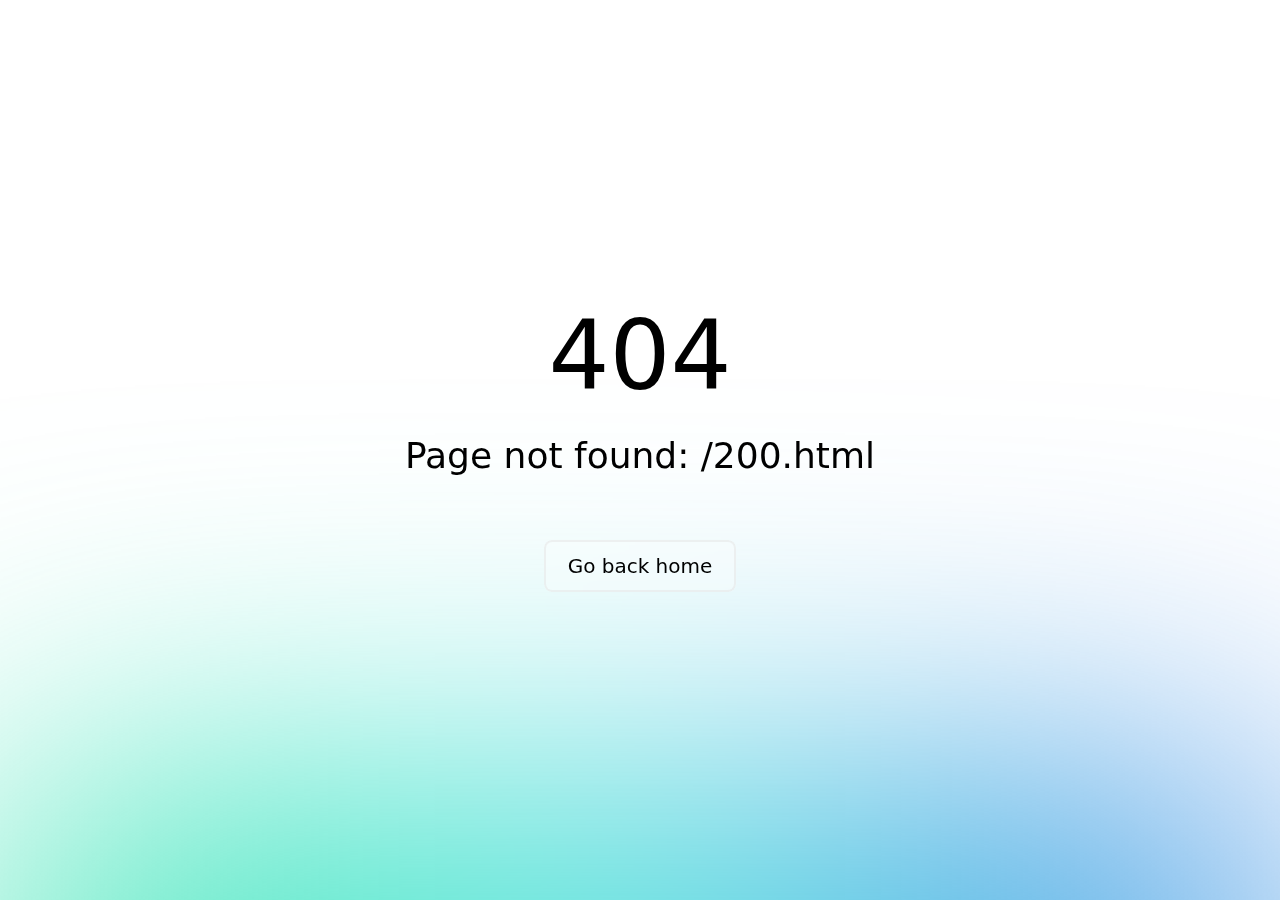
==== 200.html @ 19336e61 "initial push of new profile page" ====
<!DOCTYPE html><html><head><meta charset="utf-8">
<meta name="viewport" content="width=device-width, initial-scale=1">
<style>/*! tailwindcss v3.4.3 | MIT License | https://tailwindcss.com*/*,:after,:before{border:0 solid #e5e7eb;box-sizing:border-box}:after,:before{--tw-content:""}:host,html{line-height:1.5;-webkit-text-size-adjust:100%;font-family:ui-sans-serif,system-ui,sans-serif,Apple Color Emoji,Segoe UI Emoji,Segoe UI Symbol,Noto Color Emoji;font-feature-settings:normal;font-variation-settings:normal;tab-size:4;-webkit-tap-highlight-color:transparent}body{line-height:inherit;margin:0}hr{border-top-width:1px;color:inherit;height:0}abbr:where([title]){-webkit-text-decoration:underline dotted;text-decoration:underline dotted}h1,h2,h3,h4,h5,h6{font-size:inherit;font-weight:inherit}a{color:inherit;text-decoration:inherit}b,strong{font-weight:bolder}code,kbd,pre,samp{font-family:ui-monospace,SFMono-Regular,Menlo,Monaco,Consolas,Liberation Mono,Courier New,monospace;font-feature-settings:normal;font-size:1em;font-variation-settings:normal}small{font-size:80%}sub,sup{font-size:75%;line-height:0;position:relative;vertical-align:initial}sub{bottom:-.25em}sup{top:-.5em}table{border-collapse:collapse;border-color:inherit;text-indent:0}button,input,optgroup,select,textarea{color:inherit;font-family:inherit;font-feature-settings:inherit;font-size:100%;font-variation-settings:inherit;font-weight:inherit;letter-spacing:inherit;line-height:inherit;margin:0;padding:0}button,select{text-transform:none}button,input:where([type=button]),input:where([type=reset]),input:where([type=submit]){-webkit-appearance:button;background-color:initial;background-image:none}:-moz-focusring{outline:auto}:-moz-ui-invalid{box-shadow:none}progress{vertical-align:initial}::-webkit-inner-spin-button,::-webkit-outer-spin-button{height:auto}[type=search]{-webkit-appearance:textfield;outline-offset:-2px}::-webkit-search-decoration{-webkit-appearance:none}::-webkit-file-upload-button{-webkit-appearance:button;font:inherit}summary{display:list-item}blockquote,dd,dl,figure,h1,h2,h3,h4,h5,h6,hr,p,pre{margin:0}fieldset{margin:0}fieldset,legend{padding:0}menu,ol,ul{list-style:none;margin:0;padding:0}dialog{padding:0}textarea{resize:vertical}input::placeholder,textarea::placeholder{color:#9ca3af;opacity:1}[role=button],button{cursor:pointer}:disabled{cursor:default}audio,canvas,embed,iframe,img,object,svg,video{display:block;vertical-align:middle}img,video{height:auto;max-width:100%}[hidden]{display:none}:root,[data-theme]{background-color:var(--fallback-b1,oklch(var(--b1)/1));color:var(--fallback-bc,oklch(var(--bc)/1))}@supports not (color:oklch(0% 0 0)){:root{color-scheme:light;--fallback-p:#491eff;--fallback-pc:#d4dbff;--fallback-s:#ff41c7;--fallback-sc:#fff9fc;--fallback-a:#00cfbd;--fallback-ac:#00100d;--fallback-n:#2b3440;--fallback-nc:#d7dde4;--fallback-b1:#fff;--fallback-b2:#e5e6e6;--fallback-b3:#e5e6e6;--fallback-bc:#1f2937;--fallback-in:#00b3f0;--fallback-inc:#000;--fallback-su:#00ca92;--fallback-suc:#000;--fallback-wa:#ffc22d;--fallback-wac:#000;--fallback-er:#ff6f70;--fallback-erc:#000}@media (prefers-color-scheme:dark){:root{color-scheme:dark;--fallback-p:#7582ff;--fallback-pc:#050617;--fallback-s:#ff71cf;--fallback-sc:#190211;--fallback-a:#00c7b5;--fallback-ac:#000e0c;--fallback-n:#2a323c;--fallback-nc:#a6adbb;--fallback-b1:#1d232a;--fallback-b2:#191e24;--fallback-b3:#15191e;--fallback-bc:#a6adbb;--fallback-in:#00b3f0;--fallback-inc:#000;--fallback-su:#00ca92;--fallback-suc:#000;--fallback-wa:#ffc22d;--fallback-wac:#000;--fallback-er:#ff6f70;--fallback-erc:#000}}}html{-webkit-tap-highlight-color:transparent}:root{color-scheme:light;--in:72.06% 0.191 231.6;--su:64.8% 0.150 160;--wa:84.71% 0.199 83.87;--er:71.76% 0.221 22.18;--pc:89.824% 0.06192 275.75;--ac:15.352% 0.0368 183.61;--inc:0% 0 0;--suc:0% 0 0;--wac:0% 0 0;--erc:0% 0 0;--rounded-box:1rem;--rounded-btn:0.5rem;--rounded-badge:1.9rem;--animation-btn:0.25s;--animation-input:.2s;--btn-focus-scale:0.95;--border-btn:1px;--tab-border:1px;--tab-radius:0.5rem;--p:49.12% 0.3096 275.75;--s:69.71% 0.329 342.55;--sc:98.71% 0.0106 342.55;--a:76.76% 0.184 183.61;--n:32.1785% 0.02476 255.701624;--nc:89.4994% 0.011585 252.096176;--b1:100% 0 0;--b2:96.1151% 0 0;--b3:92.4169% 0.00108 197.137559;--bc:27.8078% 0.029596 256.847952}@media (prefers-color-scheme:dark){:root{color-scheme:dark;--in:72.06% 0.191 231.6;--su:64.8% 0.150 160;--wa:84.71% 0.199 83.87;--er:71.76% 0.221 22.18;--pc:13.138% 0.0392 275.75;--sc:14.96% 0.052 342.55;--ac:14.902% 0.0334 183.61;--inc:0% 0 0;--suc:0% 0 0;--wac:0% 0 0;--erc:0% 0 0;--rounded-box:1rem;--rounded-btn:0.5rem;--rounded-badge:1.9rem;--animation-btn:0.25s;--animation-input:.2s;--btn-focus-scale:0.95;--border-btn:1px;--tab-border:1px;--tab-radius:0.5rem;--p:65.69% 0.196 275.75;--s:74.8% 0.26 342.55;--a:74.51% 0.167 183.61;--n:31.3815% 0.021108 254.139175;--nc:74.6477% 0.0216 264.435964;--b1:25.3267% 0.015896 252.417568;--b2:23.2607% 0.013807 253.100675;--b3:21.1484% 0.01165 254.087939;--bc:74.6477% 0.0216 264.435964}}[data-theme=light]{color-scheme:light;--in:72.06% 0.191 231.6;--su:64.8% 0.150 160;--wa:84.71% 0.199 83.87;--er:71.76% 0.221 22.18;--pc:89.824% 0.06192 275.75;--ac:15.352% 0.0368 183.61;--inc:0% 0 0;--suc:0% 0 0;--wac:0% 0 0;--erc:0% 0 0;--rounded-box:1rem;--rounded-btn:0.5rem;--rounded-badge:1.9rem;--animation-btn:0.25s;--animation-input:.2s;--btn-focus-scale:0.95;--border-btn:1px;--tab-border:1px;--tab-radius:0.5rem;--p:49.12% 0.3096 275.75;--s:69.71% 0.329 342.55;--sc:98.71% 0.0106 342.55;--a:76.76% 0.184 183.61;--n:32.1785% 0.02476 255.701624;--nc:89.4994% 0.011585 252.096176;--b1:100% 0 0;--b2:96.1151% 0 0;--b3:92.4169% 0.00108 197.137559;--bc:27.8078% 0.029596 256.847952}[data-theme=dark]{color-scheme:dark;--in:72.06% 0.191 231.6;--su:64.8% 0.150 160;--wa:84.71% 0.199 83.87;--er:71.76% 0.221 22.18;--pc:13.138% 0.0392 275.75;--sc:14.96% 0.052 342.55;--ac:14.902% 0.0334 183.61;--inc:0% 0 0;--suc:0% 0 0;--wac:0% 0 0;--erc:0% 0 0;--rounded-box:1rem;--rounded-btn:0.5rem;--rounded-badge:1.9rem;--animation-btn:0.25s;--animation-input:.2s;--btn-focus-scale:0.95;--border-btn:1px;--tab-border:1px;--tab-radius:0.5rem;--p:65.69% 0.196 275.75;--s:74.8% 0.26 342.55;--a:74.51% 0.167 183.61;--n:31.3815% 0.021108 254.139175;--nc:74.6477% 0.0216 264.435964;--b1:25.3267% 0.015896 252.417568;--b2:23.2607% 0.013807 253.100675;--b3:21.1484% 0.01165 254.087939;--bc:74.6477% 0.0216 264.435964}[data-theme=cupcake]{color-scheme:light;--in:72.06% 0.191 231.6;--su:64.8% 0.150 160;--wa:84.71% 0.199 83.87;--er:71.76% 0.221 22.18;--pc:15.2344% 0.017892 200.026556;--sc:15.787% 0.020249 356.29965;--ac:15.8762% 0.029206 78.618794;--nc:84.7148% 0.013247 313.189598;--inc:0% 0 0;--suc:0% 0 0;--wac:0% 0 0;--erc:0% 0 0;--rounded-box:1rem;--rounded-badge:1.9rem;--animation-btn:0.25s;--animation-input:.2s;--btn-focus-scale:0.95;--border-btn:1px;--p:76.172% 0.089459 200.026556;--s:78.9351% 0.101246 356.29965;--a:79.3811% 0.146032 78.618794;--n:23.5742% 0.066235 313.189598;--b1:97.7882% 0.00418 56.375637;--b2:93.9822% 0.007638 61.449292;--b3:91.5861% 0.006811 53.440502;--bc:23.5742% 0.066235 313.189598;--rounded-btn:1.9rem;--tab-border:2px;--tab-radius:0.7rem}[data-theme=bumblebee]{color-scheme:light;--b2:93% 0 0;--b3:86% 0 0;--in:72.06% 0.191 231.6;--su:64.8% 0.150 160;--wa:84.71% 0.199 83.87;--er:71.76% 0.221 22.18;--bc:20% 0 0;--ac:16.254% 0.0314 56.52;--nc:82.55% 0.015 281.99;--inc:0% 0 0;--suc:0% 0 0;--wac:0% 0 0;--erc:0% 0 0;--rounded-box:1rem;--rounded-btn:0.5rem;--rounded-badge:1.9rem;--animation-btn:0.25s;--animation-input:.2s;--btn-focus-scale:0.95;--border-btn:1px;--tab-border:1px;--tab-radius:0.5rem;--p:89.51% 0.2132 96.61;--pc:38.92% 0.046 96.61;--s:80.39% 0.194 70.76;--sc:39.38% 0.068 70.76;--a:81.27% 0.157 56.52;--n:12.75% 0.075 281.99;--b1:100% 0 0}[data-theme=emerald]{color-scheme:light;--b2:93% 0 0;--b3:86% 0 0;--in:72.06% 0.191 231.6;--su:64.8% 0.150 160;--wa:84.71% 0.199 83.87;--er:71.76% 0.221 22.18;--inc:0% 0 0;--suc:0% 0 0;--wac:0% 0 0;--erc:0% 0 0;--rounded-box:1rem;--rounded-btn:0.5rem;--rounded-badge:1.9rem;--border-btn:1px;--tab-border:1px;--tab-radius:0.5rem;--p:76.6626% 0.135433 153.450024;--pc:33.3872% 0.040618 162.240129;--s:61.3028% 0.202368 261.294233;--sc:100% 0 0;--a:72.7725% 0.149783 33.200363;--ac:0% 0 0;--n:35.5192% 0.032071 262.988584;--nc:98.4625% 0.001706 247.838921;--b1:100% 0 0;--bc:35.5192% 0.032071 262.988584;--animation-btn:0;--animation-input:0;--btn-focus-scale:1}[data-theme=corporate]{color-scheme:light;--b2:93% 0 0;--b3:86% 0 0;--in:72.06% 0.191 231.6;--su:64.8% 0.150 160;--wa:84.71% 0.199 83.87;--er:71.76% 0.221 22.18;--pc:12.078% 0.0456 269.1;--sc:13.0739% 0.010951 256.688055;--ac:15.3934% 0.022799 163.57888;--inc:0% 0 0;--suc:0% 0 0;--wac:0% 0 0;--erc:0% 0 0;--border-btn:1px;--tab-border:1px;--p:60.39% 0.228 269.1;--s:65.3694% 0.054756 256.688055;--a:76.9669% 0.113994 163.57888;--n:22.3899% 0.031305 278.07229;--nc:95.8796% 0.008588 247.915135;--b1:100% 0 0;--bc:22.3899% 0.031305 278.07229;--rounded-box:0.25rem;--rounded-btn:.125rem;--rounded-badge:.125rem;--tab-radius:0.25rem;--animation-btn:0;--animation-input:0;--btn-focus-scale:1}[data-theme=synthwave]{color-scheme:dark;--b2:20.2941% 0.076211 287.835609;--b3:18.7665% 0.070475 287.835609;--pc:14.4421% 0.031903 342.009383;--sc:15.6543% 0.02362 227.382405;--ac:17.608% 0.0412 93.72;--rounded-box:1rem;--rounded-btn:0.5rem;--rounded-badge:1.9rem;--animation-btn:0.25s;--animation-input:.2s;--btn-focus-scale:0.95;--border-btn:1px;--tab-border:1px;--tab-radius:0.5rem;--p:72.2105% 0.159514 342.009383;--s:78.2714% 0.118101 227.382405;--a:88.04% 0.206 93.72;--n:25.5554% 0.103537 286.507967;--nc:97.9365% 0.00819 301.358346;--b1:21.8216% 0.081948 287.835609;--bc:97.9365% 0.00819 301.358346;--in:76.5197% 0.12273 231.831603;--inc:23.5017% 0.096418 290.329844;--su:86.0572% 0.115038 178.624677;--suc:23.5017% 0.096418 290.329844;--wa:85.531% 0.122117 93.722227;--wac:23.5017% 0.096418 290.329844;--er:73.7005% 0.121339 32.639257;--erc:23.5017% 0.096418 290.329844}[data-theme=retro]{color-scheme:light;--inc:90.923% 0.043042 262.880917;--suc:12.541% 0.033982 149.213788;--wac:13.3168% 0.031484 58.31834;--erc:13.144% 0.0398 27.33;--animation-btn:0.25s;--animation-input:.2s;--btn-focus-scale:0.95;--border-btn:1px;--tab-border:1px;--p:76.8664% 0.104092 22.664655;--pc:26.5104% 0.006243 0.522862;--s:80.7415% 0.052534 159.094608;--sc:26.5104% 0.006243 0.522862;--a:70.3919% 0.125455 52.953428;--ac:26.5104% 0.006243 0.522862;--n:28.4181% 0.009519 355.534017;--nc:92.5604% 0.025113 89.217311;--b1:91.6374% 0.034554 90.51575;--b2:88.2722% 0.049418 91.774344;--b3:84.133% 0.065952 90.856665;--bc:26.5104% 0.006243 0.522862;--in:54.615% 0.215208 262.880917;--su:62.7052% 0.169912 149.213788;--wa:66.584% 0.157422 58.31834;--er:65.72% 0.199 27.33;--rounded-box:0.4rem;--rounded-btn:0.4rem;--rounded-badge:0.4rem;--tab-radius:0.4rem}[data-theme=cyberpunk]{color-scheme:light;--b2:87.8943% 0.16647 104.32;--b3:81.2786% 0.15394 104.32;--in:72.06% 0.191 231.6;--su:64.8% 0.150 160;--wa:84.71% 0.199 83.87;--er:71.76% 0.221 22.18;--bc:18.902% 0.0358 104.32;--pc:14.844% 0.0418 6.35;--sc:16.666% 0.0368 204.72;--ac:14.372% 0.04352 310.43;--inc:0% 0 0;--suc:0% 0 0;--wac:0% 0 0;--erc:0% 0 0;--animation-btn:0.25s;--animation-input:.2s;--btn-focus-scale:0.95;--border-btn:1px;--tab-border:1px;font-family:ui-monospace,SFMono-Regular,Menlo,Monaco,Consolas,Liberation Mono,Courier New,monospace;--p:74.22% 0.209 6.35;--s:83.33% 0.184 204.72;--a:71.86% 0.2176 310.43;--n:23.04% 0.065 269.31;--nc:94.51% 0.179 104.32;--b1:94.51% 0.179 104.32;--rounded-box:0;--rounded-btn:0;--rounded-badge:0;--tab-radius:0}[data-theme=valentine]{color-scheme:light;--b2:88.0567% 0.024834 337.06289;--b3:81.4288% 0.022964 337.06289;--pc:13.7239% 0.030755 15.066527;--sc:14.3942% 0.029258 293.189609;--ac:14.2537% 0.014961 197.828857;--inc:90.923% 0.043042 262.880917;--suc:12.541% 0.033982 149.213788;--wac:13.3168% 0.031484 58.31834;--erc:14.614% 0.0414 27.33;--rounded-box:1rem;--rounded-badge:1.9rem;--animation-btn:0.25s;--animation-input:.2s;--btn-focus-scale:0.95;--border-btn:1px;--tab-border:1px;--p:68.6197% 0.153774 15.066527;--s:71.971% 0.14629 293.189609;--a:71.2685% 0.074804 197.828857;--n:54.6053% 0.143342 358.004839;--nc:90.2701% 0.037202 336.955191;--b1:94.6846% 0.026703 337.06289;--bc:37.3085% 0.081131 4.606426;--in:54.615% 0.215208 262.880917;--su:62.7052% 0.169912 149.213788;--wa:66.584% 0.157422 58.31834;--er:73.07% 0.207 27.33;--rounded-btn:1.9rem;--tab-radius:0.7rem}[data-theme=halloween]{color-scheme:dark;--b2:23.0416% 0 0;--b3:21.3072% 0 0;--bc:84.9552% 0 0;--sc:89.196% 0.0496 305.03;--nc:84.8742% 0.009322 65.681484;--inc:90.923% 0.043042 262.880917;--suc:12.541% 0.033982 149.213788;--wac:13.3168% 0.031484 58.31834;--erc:13.144% 0.0398 27.33;--rounded-box:1rem;--rounded-btn:0.5rem;--rounded-badge:1.9rem;--animation-btn:0.25s;--animation-input:.2s;--btn-focus-scale:0.95;--border-btn:1px;--tab-border:1px;--tab-radius:0.5rem;--p:77.48% 0.204 60.62;--pc:19.6935% 0.004671 196.779412;--s:45.98% 0.248 305.03;--a:64.8% 0.223 136.073479;--ac:0% 0 0;--n:24.371% 0.046608 65.681484;--b1:24.7759% 0 0;--in:54.615% 0.215208 262.880917;--su:62.7052% 0.169912 149.213788;--wa:66.584% 0.157422 58.31834;--er:65.72% 0.199 27.33}[data-theme=garden]{color-scheme:light;--b2:86.4453% 0.002011 17.197414;--b3:79.9386% 0.00186 17.197414;--in:72.06% 0.191 231.6;--su:64.8% 0.150 160;--wa:84.71% 0.199 83.87;--er:71.76% 0.221 22.18;--sc:89.699% 0.022197 355.095988;--ac:11.2547% 0.010859 154.390187;--inc:0% 0 0;--suc:0% 0 0;--wac:0% 0 0;--erc:0% 0 0;--rounded-box:1rem;--rounded-btn:0.5rem;--rounded-badge:1.9rem;--animation-btn:0.25s;--animation-input:.2s;--btn-focus-scale:0.95;--border-btn:1px;--tab-border:1px;--tab-radius:0.5rem;--p:62.45% 0.278 3.83636;--pc:100% 0 0;--s:48.4952% 0.110985 355.095988;--a:56.2735% 0.054297 154.390187;--n:24.1559% 0.049362 89.070594;--nc:92.9519% 0.002163 17.197414;--b1:92.9519% 0.002163 17.197414;--bc:16.9617% 0.001664 17.32068}[data-theme=forest]{color-scheme:dark;--b2:17.522% 0.007709 17.911578;--b3:16.2032% 0.007129 17.911578;--in:72.06% 0.191 231.6;--su:64.8% 0.150 160;--wa:84.71% 0.199 83.87;--er:71.76% 0.221 22.18;--bc:83.7682% 0.001658 17.911578;--sc:13.9553% 0.027077 168.327128;--ac:14.1257% 0.02389 185.713193;--nc:86.1397% 0.007806 171.364646;--inc:0% 0 0;--suc:0% 0 0;--wac:0% 0 0;--erc:0% 0 0;--rounded-box:1rem;--rounded-badge:1.9rem;--animation-btn:0.25s;--animation-input:.2s;--btn-focus-scale:0.95;--border-btn:1px;--tab-border:1px;--tab-radius:0.5rem;--p:68.6283% 0.185567 148.958922;--pc:0% 0 0;--s:69.7764% 0.135385 168.327128;--a:70.6285% 0.119451 185.713193;--n:30.6985% 0.039032 171.364646;--b1:18.8409% 0.00829 17.911578;--rounded-btn:1.9rem}[data-theme=aqua]{color-scheme:dark;--b2:45.3464% 0.118611 261.181672;--b3:41.9333% 0.109683 261.181672;--bc:89.7519% 0.025508 261.181672;--sc:12.1365% 0.02175 309.782946;--ac:18.6854% 0.020445 94.555431;--nc:12.2124% 0.023402 243.760661;--inc:90.923% 0.043042 262.880917;--suc:12.541% 0.033982 149.213788;--wac:13.3168% 0.031484 58.31834;--erc:14.79% 0.038 27.33;--rounded-box:1rem;--rounded-btn:0.5rem;--rounded-badge:1.9rem;--animation-btn:0.25s;--animation-input:.2s;--btn-focus-scale:0.95;--border-btn:1px;--tab-border:1px;--tab-radius:0.5rem;--p:85.6617% 0.14498 198.6458;--pc:40.1249% 0.068266 197.603872;--s:60.6827% 0.108752 309.782946;--a:93.4269% 0.102225 94.555431;--n:61.0622% 0.117009 243.760661;--b1:48.7596% 0.127539 261.181672;--in:54.615% 0.215208 262.880917;--su:62.7052% 0.169912 149.213788;--wa:66.584% 0.157422 58.31834;--er:73.95% 0.19 27.33}[data-theme=lofi]{color-scheme:light;--inc:15.908% 0.0206 205.9;--suc:18.026% 0.0306 164.14;--wac:17.674% 0.027 79.94;--erc:15.732% 0.03 28.47;--border-btn:1px;--tab-border:1px;--p:15.9066% 0 0;--pc:100% 0 0;--s:21.455% 0.001566 17.278957;--sc:100% 0 0;--a:26.8618% 0 0;--ac:100% 0 0;--n:0% 0 0;--nc:100% 0 0;--b1:100% 0 0;--b2:96.1151% 0 0;--b3:92.268% 0.001082 17.17934;--bc:0% 0 0;--in:79.54% 0.103 205.9;--su:90.13% 0.153 164.14;--wa:88.37% 0.135 79.94;--er:78.66% 0.15 28.47;--rounded-box:0.25rem;--rounded-btn:0.125rem;--rounded-badge:0.125rem;--tab-radius:0.125rem;--animation-btn:0;--animation-input:0;--btn-focus-scale:1}[data-theme=pastel]{color-scheme:light;--in:72.06% 0.191 231.6;--su:64.8% 0.150 160;--wa:84.71% 0.199 83.87;--er:71.76% 0.221 22.18;--bc:20% 0 0;--pc:16.6166% 0.006979 316.8737;--sc:17.6153% 0.009839 8.688364;--ac:17.8419% 0.012056 170.923263;--nc:14.2681% 0.014702 228.183906;--inc:0% 0 0;--suc:0% 0 0;--wac:0% 0 0;--erc:0% 0 0;--rounded-box:1rem;--rounded-badge:1.9rem;--animation-btn:0.25s;--animation-input:.2s;--btn-focus-scale:0.95;--border-btn:1px;--tab-border:1px;--p:83.0828% 0.034896 316.8737;--s:88.0763% 0.049197 8.688364;--a:89.2096% 0.06028 170.923263;--n:71.3406% 0.07351 228.183906;--b1:100% 0 0;--b2:98.4625% 0.001706 247.838921;--b3:87.1681% 0.009339 258.338227;--rounded-btn:1.9rem;--tab-radius:0.7rem}[data-theme=fantasy]{color-scheme:light;--b2:93% 0 0;--b3:86% 0 0;--in:72.06% 0.191 231.6;--su:64.8% 0.150 160;--wa:84.71% 0.199 83.87;--er:71.76% 0.221 22.18;--pc:87.49% 0.0378 325.02;--sc:90.784% 0.0324 241.36;--ac:15.196% 0.0408 56.72;--nc:85.5616% 0.005919 256.847952;--inc:0% 0 0;--suc:0% 0 0;--wac:0% 0 0;--erc:0% 0 0;--rounded-box:1rem;--rounded-btn:0.5rem;--rounded-badge:1.9rem;--animation-btn:0.25s;--animation-input:.2s;--btn-focus-scale:0.95;--border-btn:1px;--tab-border:1px;--tab-radius:0.5rem;--p:37.45% 0.189 325.02;--s:53.92% 0.162 241.36;--a:75.98% 0.204 56.72;--n:27.8078% 0.029596 256.847952;--b1:100% 0 0;--bc:27.8078% 0.029596 256.847952}[data-theme=wireframe]{color-scheme:light;--bc:20% 0 0;--pc:15.6521% 0 0;--sc:15.6521% 0 0;--ac:15.6521% 0 0;--nc:18.8014% 0 0;--inc:89.0403% 0.062643 264.052021;--suc:90.395% 0.035372 142.495339;--wac:14.1626% 0.019994 108.702381;--erc:12.5591% 0.051537 29.233885;--animation-btn:0.25s;--animation-input:.2s;--btn-focus-scale:0.95;--border-btn:1px;--tab-border:1px;font-family:Chalkboard,comic sans ms,"sans-serif";--p:78.2604% 0 0;--s:78.2604% 0 0;--a:78.2604% 0 0;--n:94.007% 0 0;--b1:100% 0 0;--b2:94.9119% 0 0;--b3:89.7547% 0 0;--in:45.2014% 0.313214 264.052021;--su:51.9752% 0.176858 142.495339;--wa:70.8131% 0.099969 108.702381;--er:62.7955% 0.257683 29.233885;--rounded-box:0.2rem;--rounded-btn:0.2rem;--rounded-badge:0.2rem;--tab-radius:0.2rem}[data-theme=black]{color-scheme:dark;--pc:86.736% 0 0;--sc:86.736% 0 0;--ac:86.736% 0 0;--nc:86.736% 0 0;--inc:89.0403% 0.062643 264.052021;--suc:90.395% 0.035372 142.495339;--wac:19.3597% 0.042201 109.769232;--erc:12.5591% 0.051537 29.233885;--border-btn:1px;--tab-border:1px;--p:33.6799% 0 0;--s:33.6799% 0 0;--a:33.6799% 0 0;--b1:0% 0 0;--b2:19.1251% 0 0;--b3:26.8618% 0 0;--bc:87.6096% 0 0;--n:33.6799% 0 0;--in:45.2014% 0.313214 264.052021;--su:51.9752% 0.176858 142.495339;--wa:96.7983% 0.211006 109.769232;--er:62.7955% 0.257683 29.233885;--rounded-box:0;--rounded-btn:0;--rounded-badge:0;--animation-btn:0;--animation-input:0;--btn-focus-scale:1;--tab-radius:0}[data-theme=luxury]{color-scheme:dark;--pc:20% 0 0;--sc:85.5163% 0.012821 261.069149;--ac:87.3349% 0.010348 338.82597;--inc:15.8122% 0.024356 237.133883;--suc:15.6239% 0.038579 132.154381;--wac:17.2255% 0.027305 102.89115;--erc:14.3506% 0.035271 22.568916;--rounded-box:1rem;--rounded-btn:0.5rem;--rounded-badge:1.9rem;--animation-btn:0.25s;--animation-input:.2s;--btn-focus-scale:0.95;--border-btn:1px;--tab-border:1px;--tab-radius:0.5rem;--p:100% 0 0;--s:27.5815% 0.064106 261.069149;--a:36.6744% 0.051741 338.82597;--n:24.27% 0.057015 59.825019;--nc:93.2033% 0.089631 90.861683;--b1:14.0765% 0.004386 285.822869;--b2:20.2191% 0.004211 308.22937;--b3:29.8961% 0.003818 308.318612;--bc:75.6879% 0.123666 76.890484;--in:79.0612% 0.121778 237.133883;--su:78.1197% 0.192894 132.154381;--wa:86.1274% 0.136524 102.89115;--er:71.7531% 0.176357 22.568916}[data-theme=dracula]{color-scheme:dark;--b2:26.8053% 0.020556 277.508664;--b3:24.7877% 0.019009 277.508664;--pc:15.0922% 0.036614 346.812432;--sc:14.8405% 0.029709 301.883095;--ac:16.6785% 0.024826 66.558491;--nc:87.8891% 0.006515 275.524078;--inc:17.6526% 0.018676 212.846491;--suc:17.4199% 0.043903 148.024881;--wac:19.1068% 0.026849 112.757109;--erc:13.6441% 0.041266 24.430965;--rounded-box:1rem;--rounded-btn:0.5rem;--rounded-badge:1.9rem;--animation-btn:0.25s;--animation-input:.2s;--btn-focus-scale:0.95;--border-btn:1px;--tab-border:1px;--tab-radius:0.5rem;--p:75.4611% 0.18307 346.812432;--s:74.2023% 0.148546 301.883095;--a:83.3927% 0.124132 66.558491;--n:39.4456% 0.032576 275.524078;--b1:28.8229% 0.022103 277.508664;--bc:97.7477% 0.007913 106.545019;--in:88.263% 0.09338 212.846491;--su:87.0995% 0.219516 148.024881;--wa:95.5338% 0.134246 112.757109;--er:68.2204% 0.206328 24.430965}[data-theme=cmyk]{color-scheme:light;--b2:93% 0 0;--b3:86% 0 0;--bc:20% 0 0;--pc:14.3544% 0.02666 239.443325;--sc:12.8953% 0.040552 359.339283;--ac:18.8458% 0.037948 105.306968;--nc:84.3557% 0 0;--inc:13.6952% 0.0189 217.284104;--suc:89.3898% 0.032505 321.406278;--wac:14.2473% 0.031969 52.023412;--erc:12.4027% 0.041677 28.717543;--rounded-box:1rem;--rounded-btn:0.5rem;--rounded-badge:1.9rem;--animation-btn:0.25s;--animation-input:.2s;--btn-focus-scale:0.95;--border-btn:1px;--tab-border:1px;--tab-radius:0.5rem;--p:71.7722% 0.133298 239.443325;--s:64.4766% 0.202758 359.339283;--a:94.2289% 0.189741 105.306968;--n:21.7787% 0 0;--b1:100% 0 0;--in:68.4759% 0.094499 217.284104;--su:46.949% 0.162524 321.406278;--wa:71.2364% 0.159843 52.023412;--er:62.0133% 0.208385 28.717543}[data-theme=autumn]{color-scheme:light;--b2:89.1077% 0 0;--b3:82.4006% 0 0;--bc:19.1629% 0 0;--pc:88.1446% 0.032232 17.530175;--sc:12.3353% 0.033821 23.865865;--ac:14.6851% 0.018999 60.729616;--nc:90.8734% 0.007475 51.902819;--inc:13.8449% 0.019596 207.284192;--suc:12.199% 0.016032 174.616213;--wac:14.0163% 0.032982 56.844303;--erc:90.614% 0.0482 24.16;--rounded-box:1rem;--rounded-btn:0.5rem;--rounded-badge:1.9rem;--animation-btn:0.25s;--animation-input:.2s;--btn-focus-scale:0.95;--border-btn:1px;--tab-border:1px;--tab-radius:0.5rem;--p:40.7232% 0.16116 17.530175;--s:61.6763% 0.169105 23.865865;--a:73.4253% 0.094994 60.729616;--n:54.3672% 0.037374 51.902819;--b1:95.8147% 0 0;--in:69.2245% 0.097979 207.284192;--su:60.9951% 0.080159 174.616213;--wa:70.0817% 0.164909 56.844303;--er:53.07% 0.241 24.16}[data-theme=business]{color-scheme:dark;--b2:22.6487% 0 0;--b3:20.944% 0 0;--bc:84.8707% 0 0;--pc:88.3407% 0.019811 251.473931;--sc:12.8185% 0.005481 229.389418;--ac:13.4542% 0.033545 35.791525;--nc:85.4882% 0.00265 253.041249;--inc:12.5233% 0.028702 240.033697;--suc:14.0454% 0.018919 156.59611;--wac:15.4965% 0.023141 81.519177;--erc:90.3221% 0.029356 29.674507;--animation-btn:0.25s;--animation-input:.2s;--btn-focus-scale:0.95;--border-btn:1px;--tab-border:1px;--tab-radius:0.5rem;--p:41.7036% 0.099057 251.473931;--s:64.0924% 0.027405 229.389418;--a:67.271% 0.167726 35.791525;--n:27.441% 0.01325 253.041249;--b1:24.3535% 0 0;--in:62.6163% 0.143511 240.033697;--su:70.2268% 0.094594 156.59611;--wa:77.4824% 0.115704 81.519177;--er:51.6105% 0.14678 29.674507;--rounded-box:0.25rem;--rounded-btn:.125rem;--rounded-badge:.125rem}[data-theme=acid]{color-scheme:light;--b2:91.6146% 0 0;--b3:84.7189% 0 0;--bc:19.7021% 0 0;--pc:14.38% 0.0714 330.759573;--sc:14.674% 0.0448 48.250878;--ac:18.556% 0.0528 122.962951;--nc:84.262% 0.0256 278.68;--inc:12.144% 0.0454 252.05;--suc:17.144% 0.0532 158.53;--wac:18.202% 0.0424 100.5;--erc:12.968% 0.0586 29.349188;--animation-btn:0.25s;--animation-input:.2s;--btn-focus-scale:0.95;--border-btn:1px;--tab-border:1px;--p:71.9% 0.357 330.759573;--s:73.37% 0.224 48.250878;--a:92.78% 0.264 122.962951;--n:21.31% 0.128 278.68;--b1:98.5104% 0 0;--in:60.72% 0.227 252.05;--su:85.72% 0.266 158.53;--wa:91.01% 0.212 100.5;--er:64.84% 0.293 29.349188;--rounded-box:1.25rem;--rounded-btn:1rem;--rounded-badge:1rem;--tab-radius:0.7rem}[data-theme=lemonade]{color-scheme:light;--b2:91.8003% 0.0186 123.72;--b3:84.8906% 0.0172 123.72;--bc:19.742% 0.004 123.72;--pc:11.784% 0.0398 134.6;--sc:15.55% 0.0392 111.09;--ac:17.078% 0.0402 100.73;--nc:86.196% 0.015 108.6;--inc:17.238% 0.0094 224.14;--suc:17.238% 0.0094 157.85;--wac:17.238% 0.0094 102.15;--erc:17.238% 0.0094 25.85;--rounded-box:1rem;--rounded-btn:0.5rem;--rounded-badge:1.9rem;--animation-btn:0.25s;--animation-input:.2s;--btn-focus-scale:0.95;--border-btn:1px;--tab-border:1px;--tab-radius:0.5rem;--p:58.92% 0.199 134.6;--s:77.75% 0.196 111.09;--a:85.39% 0.201 100.73;--n:30.98% 0.075 108.6;--b1:98.71% 0.02 123.72;--in:86.19% 0.047 224.14;--su:86.19% 0.047 157.85;--wa:86.19% 0.047 102.15;--er:86.19% 0.047 25.85}[data-theme=night]{color-scheme:dark;--b2:19.3144% 0.037037 265.754874;--b3:17.8606% 0.034249 265.754874;--bc:84.1536% 0.007965 265.754874;--pc:15.0703% 0.027798 232.66148;--sc:13.6023% 0.031661 276.934902;--ac:14.4721% 0.035244 350.048739;--nc:85.5899% 0.00737 260.030984;--suc:15.6904% 0.026506 181.911977;--wac:16.6486% 0.027912 82.95003;--erc:14.3572% 0.034051 13.11834;--rounded-box:1rem;--rounded-btn:0.5rem;--rounded-badge:1.9rem;--animation-btn:0.25s;--animation-input:.2s;--btn-focus-scale:0.95;--border-btn:1px;--tab-border:1px;--tab-radius:0.5rem;--p:75.3513% 0.138989 232.66148;--s:68.0113% 0.158303 276.934902;--a:72.3603% 0.176218 350.048739;--n:27.9495% 0.036848 260.030984;--b1:20.7682% 0.039824 265.754874;--in:68.4553% 0.148062 237.25135;--inc:0% 0 0;--su:78.452% 0.132529 181.911977;--wa:83.2428% 0.139558 82.95003;--er:71.7858% 0.170255 13.11834}[data-theme=coffee]{color-scheme:dark;--b2:20.1585% 0.021457 329.708637;--b3:18.6412% 0.019842 329.708637;--pc:14.3993% 0.024765 62.756393;--sc:86.893% 0.00597 199.19444;--ac:88.5243% 0.014881 224.389184;--nc:83.3022% 0.003149 326.261446;--inc:15.898% 0.012774 184.558367;--suc:14.9445% 0.014491 131.116276;--wac:17.6301% 0.028162 87.722413;--erc:15.4637% 0.025644 31.871922;--rounded-box:1rem;--rounded-btn:0.5rem;--rounded-badge:1.9rem;--animation-btn:0.25s;--animation-input:.2s;--btn-focus-scale:0.95;--border-btn:1px;--tab-border:1px;--tab-radius:0.5rem;--p:71.9967% 0.123825 62.756393;--s:34.465% 0.029849 199.19444;--a:42.6213% 0.074405 224.389184;--n:16.5109% 0.015743 326.261446;--b1:21.6758% 0.023072 329.708637;--bc:72.3547% 0.092794 79.129387;--in:79.4902% 0.063869 184.558367;--su:74.7224% 0.072456 131.116276;--wa:88.1503% 0.140812 87.722413;--er:77.3187% 0.12822 31.871922}[data-theme=winter]{color-scheme:light;--pc:91.372% 0.051 257.57;--sc:88.5103% 0.03222 282.339433;--ac:11.988% 0.038303 335.171434;--nc:83.9233% 0.012704 257.651965;--inc:17.6255% 0.017178 214.515264;--suc:16.0988% 0.015404 197.823719;--wac:17.8345% 0.009167 71.47031;--erc:14.6185% 0.022037 20.076293;--rounded-box:1rem;--rounded-btn:0.5rem;--rounded-badge:1.9rem;--animation-btn:0.25s;--animation-input:.2s;--btn-focus-scale:0.95;--border-btn:1px;--tab-border:1px;--tab-radius:0.5rem;--p:56.86% 0.255 257.57;--s:42.5516% 0.161098 282.339433;--a:59.9398% 0.191515 335.171434;--n:19.6166% 0.063518 257.651965;--b1:100% 0 0;--b2:97.4663% 0.011947 259.822565;--b3:93.2686% 0.016223 262.751375;--bc:41.8869% 0.053885 255.824911;--in:88.1275% 0.085888 214.515264;--su:80.4941% 0.077019 197.823719;--wa:89.1725% 0.045833 71.47031;--er:73.0926% 0.110185 20.076293}[data-theme=dim]{color-scheme:dark;--pc:17.2267% 0.028331 139.549991;--sc:14.6752% 0.033181 35.353059;--ac:14.8459% 0.026728 311.37924;--inc:17.2157% 0.028409 206.182959;--suc:17.2343% 0.028437 166.534048;--wac:17.2327% 0.028447 94.818679;--erc:16.4838% 0.019914 33.756357;--rounded-box:1rem;--rounded-btn:0.5rem;--rounded-badge:1.9rem;--animation-btn:0.25s;--animation-input:.2s;--btn-focus-scale:0.95;--border-btn:1px;--tab-border:1px;--tab-radius:0.5rem;--p:86.1335% 0.141656 139.549991;--s:73.3759% 0.165904 35.353059;--a:74.2296% 0.133641 311.37924;--n:24.7311% 0.020483 264.094728;--nc:82.9011% 0.031335 222.959324;--b1:30.8577% 0.023243 264.149498;--b2:28.0368% 0.01983 264.182074;--b3:26.3469% 0.018403 262.177739;--bc:82.9011% 0.031335 222.959324;--in:86.0785% 0.142046 206.182959;--su:86.1717% 0.142187 166.534048;--wa:86.1634% 0.142236 94.818679;--er:82.4189% 0.09957 33.756357}[data-theme=nord]{color-scheme:light;--pc:11.8872% 0.015449 254.027774;--sc:13.9303% 0.011822 248.687186;--ac:15.4929% 0.01245 217.469017;--inc:13.8414% 0.012499 332.664922;--suc:15.3654% 0.01498 131.063061;--wac:17.0972% 0.017847 84.093335;--erc:12.122% 0.024119 15.341883;--animation-btn:0.25s;--animation-input:.2s;--btn-focus-scale:0.95;--border-btn:1px;--tab-border:1px;--p:59.4359% 0.077246 254.027774;--s:69.6516% 0.059108 248.687186;--a:77.4643% 0.062249 217.469017;--n:45.229% 0.035214 264.1312;--nc:89.9258% 0.016374 262.749256;--b1:95.1276% 0.007445 260.731539;--b2:93.2996% 0.010389 261.788485;--b3:89.9258% 0.016374 262.749256;--bc:32.4374% 0.022945 264.182036;--in:69.2072% 0.062496 332.664922;--su:76.827% 0.074899 131.063061;--wa:85.4862% 0.089234 84.093335;--er:60.61% 0.120594 15.341883;--rounded-box:0.4rem;--rounded-btn:0.2rem;--rounded-badge:0.4rem;--tab-radius:0.2rem}[data-theme=sunset]{color-scheme:dark;--pc:14.9408% 0.031656 39.94703;--sc:14.5075% 0.035531 2.72034;--ac:14.2589% 0.033336 299.844533;--inc:17.1119% 0.017054 206.015183;--suc:17.1122% 0.017172 144.77874;--wac:17.1139% 0.016961 74.427797;--erc:17.1023% 0.015778 16.886379;--animation-btn:0.25s;--animation-input:.2s;--btn-focus-scale:0.95;--border-btn:1px;--tab-border:1px;--p:74.7039% 0.158278 39.94703;--s:72.5375% 0.177654 2.72034;--a:71.2947% 0.166678 299.844533;--n:26% 0.019 237.69;--nc:70% 0.019 237.69;--b1:22% 0.019 237.69;--b2:20% 0.019 237.69;--b3:18% 0.019 237.69;--bc:77.3835% 0.043586 245.096534;--in:85.5596% 0.085271 206.015183;--su:85.5609% 0.08586 144.77874;--wa:85.5695% 0.084806 74.427797;--er:85.5116% 0.07889 16.886379;--rounded-box:1.2rem;--rounded-btn:0.8rem;--rounded-badge:0.4rem;--tab-radius:0.7rem}*,::backdrop,:after,:before{--tw-border-spacing-x:0;--tw-border-spacing-y:0;--tw-translate-x:0;--tw-translate-y:0;--tw-rotate:0;--tw-skew-x:0;--tw-skew-y:0;--tw-scale-x:1;--tw-scale-y:1;--tw-pan-x: ;--tw-pan-y: ;--tw-pinch-zoom: ;--tw-scroll-snap-strictness:proximity;--tw-gradient-from-position: ;--tw-gradient-via-position: ;--tw-gradient-to-position: ;--tw-ordinal: ;--tw-slashed-zero: ;--tw-numeric-figure: ;--tw-numeric-spacing: ;--tw-numeric-fraction: ;--tw-ring-inset: ;--tw-ring-offset-width:0px;--tw-ring-offset-color:#fff;--tw-ring-color:#3b82f680;--tw-ring-offset-shadow:0 0 #0000;--tw-ring-shadow:0 0 #0000;--tw-shadow:0 0 #0000;--tw-shadow-colored:0 0 #0000;--tw-blur: ;--tw-brightness: ;--tw-contrast: ;--tw-grayscale: ;--tw-hue-rotate: ;--tw-invert: ;--tw-saturate: ;--tw-sepia: ;--tw-drop-shadow: ;--tw-backdrop-blur: ;--tw-backdrop-brightness: ;--tw-backdrop-contrast: ;--tw-backdrop-grayscale: ;--tw-backdrop-hue-rotate: ;--tw-backdrop-invert: ;--tw-backdrop-opacity: ;--tw-backdrop-saturate: ;--tw-backdrop-sepia: ;--tw-contain-size: ;--tw-contain-layout: ;--tw-contain-paint: ;--tw-contain-style: }@media (hover:hover){.label a:hover{--tw-text-opacity:1;color:var(--fallback-bc,oklch(var(--bc)/1));color:var(--fallback-bc,oklch(var(--bc)/var(--tw-text-opacity)))}.menu li>:not(ul,.menu-title,details,.btn).active,.menu li>:not(ul,.menu-title,details,.btn):active,.menu li>details>summary:active{--tw-bg-opacity:1;background-color:var(--fallback-n,oklch(var(--n)/1));background-color:var(--fallback-n,oklch(var(--n)/var(--tw-bg-opacity)));--tw-text-opacity:1;color:var(--fallback-nc,oklch(var(--nc)/1));color:var(--fallback-nc,oklch(var(--nc)/var(--tw-text-opacity)))}}.btn{align-items:center;animation:button-pop .25s ease-out;animation:button-pop var(--animation-btn,.25s) ease-out;border-color:#0000;border-color:oklch(var(--btn-color,var(--b2))/var(--tw-border-opacity));border-radius:.5rem;border-radius:var(--rounded-btn,.5rem);border-width:1px;border-width:var(--border-btn,1px);cursor:pointer;display:inline-flex;flex-shrink:0;flex-wrap:wrap;font-size:.875rem;font-weight:600;gap:.5rem;height:3rem;justify-content:center;line-height:1em;min-height:3rem;padding-left:1rem;padding-right:1rem;text-align:center;text-decoration-line:none;transition-duration:.2s;transition-property:color,background-color,border-color,opacity,box-shadow,transform;transition-timing-function:cubic-bezier(0,0,.2,1);-webkit-user-select:none;user-select:none;--tw-text-opacity:1;color:var(--fallback-bc,oklch(var(--bc)/1));color:var(--fallback-bc,oklch(var(--bc)/var(--tw-text-opacity)));--tw-shadow:0 1px 2px 0 #0000000d;--tw-shadow-colored:0 1px 2px 0 var(--tw-shadow-color);background-color:oklch(var(--btn-color,var(--b2))/1);background-color:oklch(var(--btn-color,var(--b2))/var(--tw-bg-opacity));box-shadow:0 0 #0000,0 0 #0000,0 1px 2px 0 #0000000d;box-shadow:var(--tw-ring-offset-shadow,0 0 #0000),var(--tw-ring-shadow,0 0 #0000),var(--tw-shadow);outline-color:var(--fallback-bc,oklch(var(--bc)/1));--tw-bg-opacity:1;--tw-border-opacity:1}.btn-disabled,.btn:disabled,.btn[disabled]{pointer-events:none}:where(.btn:is(input[type=checkbox])),:where(.btn:is(input[type=radio])){-webkit-appearance:none;appearance:none;width:auto}.btn:is(input[type=checkbox]):after,.btn:is(input[type=radio]):after{--tw-content:attr(aria-label);content:attr(aria-label);content:var(--tw-content)}@media (hover:hover){.btm-nav>.disabled:hover,.btm-nav>[disabled]:hover{pointer-events:none;--tw-border-opacity:0;background-color:var(--fallback-n,oklch(var(--n)/.1));background-color:var(--fallback-n,oklch(var(--n)/var(--tw-bg-opacity)));--tw-bg-opacity:0.1;color:var(--fallback-bc,oklch(var(--bc)/.2));color:var(--fallback-bc,oklch(var(--bc)/var(--tw-text-opacity)));--tw-text-opacity:0.2}.btn:hover{--tw-border-opacity:1;border-color:var(--fallback-b3,oklch(var(--b3)/var(--tw-border-opacity)));--tw-bg-opacity:1;background-color:var(--fallback-b3,oklch(var(--b3)/1));background-color:var(--fallback-b3,oklch(var(--b3)/var(--tw-bg-opacity)))}@supports (color:color-mix(in oklab,black,black)){.btn:hover{background-color:color-mix(in oklab,oklch(var(--btn-color,var(--b2))/1) 90%,#000);background-color:color-mix(in oklab,oklch(var(--btn-color,var(--b2))/var(--tw-bg-opacity,1)) 90%,#000);border-color:color-mix(in oklab,oklch(var(--btn-color,var(--b2))/var(--tw-border-opacity,1)) 90%,#000)}}@supports not (color:oklch(0% 0 0)){.btn:hover{background-color:var(--btn-color,var(--fallback-b2));border-color:var(--btn-color,var(--fallback-b2))}}.btn.glass:hover{--glass-opacity:25%;--glass-border-opacity:15%}.btn-ghost:hover{border-color:#0000}@supports (color:oklch(0% 0 0)){.btn-ghost:hover{background-color:var(--fallback-bc,oklch(var(--bc)/.2))}}.btn-disabled:hover,.btn:disabled:hover,.btn[disabled]:hover{--tw-border-opacity:0;background-color:var(--fallback-n,oklch(var(--n)/.2));background-color:var(--fallback-n,oklch(var(--n)/var(--tw-bg-opacity)));--tw-bg-opacity:0.2;color:var(--fallback-bc,oklch(var(--bc)/.2));color:var(--fallback-bc,oklch(var(--bc)/var(--tw-text-opacity)));--tw-text-opacity:0.2}@supports (color:color-mix(in oklab,black,black)){.btn:is(input[type=checkbox]:checked):hover,.btn:is(input[type=radio]:checked):hover{background-color:color-mix(in oklab,var(--fallback-p,oklch(var(--p)/1)) 90%,#000);border-color:color-mix(in oklab,var(--fallback-p,oklch(var(--p)/1)) 90%,#000)}}:where(.menu li:not(.menu-title,.disabled)>:not(ul,details,.menu-title)):not(.active,.btn):hover,:where(.menu li:not(.menu-title,.disabled)>details>summary:not(.menu-title)):not(.active,.btn):hover{cursor:pointer;outline:2px solid #0000;outline-offset:2px}@supports (color:oklch(0% 0 0)){:where(.menu li:not(.menu-title,.disabled)>:not(ul,details,.menu-title)):not(.active,.btn):hover,:where(.menu li:not(.menu-title,.disabled)>details>summary:not(.menu-title)):not(.active,.btn):hover{background-color:var(--fallback-bc,oklch(var(--bc)/.1))}}}.form-control{flex-direction:column}.form-control,.label{display:flex}.label{align-items:center;justify-content:space-between;padding:.5rem .25rem;-webkit-user-select:none;user-select:none}.input{-webkit-appearance:none;appearance:none;border-color:#0000;border-radius:.5rem;border-radius:var(--rounded-btn,.5rem);border-width:1px;flex-shrink:1;font-size:1rem;height:3rem;line-height:2;line-height:1.5rem;padding-left:1rem;padding-right:1rem;--tw-bg-opacity:1;background-color:var(--fallback-b1,oklch(var(--b1)/1));background-color:var(--fallback-b1,oklch(var(--b1)/var(--tw-bg-opacity)))}.input-md[type=number]::-webkit-inner-spin-button,.input[type=number]::-webkit-inner-spin-button{margin-bottom:-1rem;margin-top:-1rem;margin-inline-end:-1rem}.menu{display:flex;flex-direction:column;flex-wrap:wrap;font-size:.875rem;line-height:1.25rem;padding:.5rem}.menu :where(li ul){margin-inline-start:1rem;padding-inline-start:.5rem;position:relative;white-space:nowrap}.menu :where(li:not(.menu-title)>:not(ul,details,.menu-title,.btn)),.menu :where(li:not(.menu-title)>details>summary:not(.menu-title)){align-content:flex-start;align-items:center;display:grid;gap:.5rem;grid-auto-columns:minmax(auto,max-content) auto max-content;grid-auto-flow:column;-webkit-user-select:none;user-select:none}.menu li.disabled{color:var(--fallback-bc,oklch(var(--bc)/.3));cursor:not-allowed;-webkit-user-select:none;user-select:none}.menu :where(li>.menu-dropdown:not(.menu-dropdown-show)){display:none}:where(.menu li){align-items:stretch;display:flex;flex-direction:column;flex-shrink:0;flex-wrap:wrap;position:relative}:where(.menu li) .badge{justify-self:end}.mockup-browser{border-radius:1rem;border-radius:var(--rounded-box,1rem);overflow:hidden;overflow-x:auto;position:relative}.mockup-browser pre[data-prefix]:before{content:attr(data-prefix);display:inline-block;text-align:right}.navbar{align-items:center;display:flex;min-height:4rem;padding:.5rem;padding:var(--navbar-padding,.5rem);width:100%}:where(.navbar>:not(script,style)){align-items:center;display:inline-flex}.select{-webkit-appearance:none;appearance:none;border-color:#0000;border-radius:.5rem;border-radius:var(--rounded-btn,.5rem);border-width:1px;cursor:pointer;display:inline-flex;font-size:.875rem;height:3rem;line-height:1.25rem;line-height:2;min-height:3rem;padding-left:1rem;padding-right:2.5rem;-webkit-user-select:none;user-select:none;--tw-bg-opacity:1;background-color:var(--fallback-b1,oklch(var(--b1)/1));background-color:var(--fallback-b1,oklch(var(--b1)/var(--tw-bg-opacity)));background-image:linear-gradient(45deg,#0000 50%,currentColor 0),linear-gradient(135deg,currentColor 50%,#0000 0);background-position:calc(100% - 20px) calc(1px + 50%),calc(100% - 16.1px) calc(1px + 50%);background-repeat:no-repeat;background-size:4px 4px,4px 4px}.select[multiple]{height:auto}.stats{border-radius:1rem;border-radius:var(--rounded-box,1rem);display:inline-grid;--tw-bg-opacity:1;background-color:var(--fallback-b1,oklch(var(--b1)/1));background-color:var(--fallback-b1,oklch(var(--b1)/var(--tw-bg-opacity)));--tw-text-opacity:1;color:var(--fallback-bc,oklch(var(--bc)/1));color:var(--fallback-bc,oklch(var(--bc)/var(--tw-text-opacity)))}:where(.stats){grid-auto-flow:column;overflow-x:auto}.stat{border-color:var(--fallback-bc,oklch(var(--bc)/var(--tw-border-opacity)));column-gap:1rem;display:inline-grid;grid-template-columns:repeat(1,1fr);width:100%;--tw-border-opacity:0.1;padding:1rem 1.5rem}.stat-figure{grid-column-start:2;grid-row:span 3/span 3;grid-row-start:1;place-self:center;justify-self:end}.stat-title{color:var(--fallback-bc,oklch(var(--bc)/.6))}.stat-title,.stat-value{grid-column-start:1;white-space:nowrap}.stat-value{font-size:2.25rem;font-weight:800;line-height:2.5rem}.stat-desc{color:var(--fallback-bc,oklch(var(--bc)/.6));font-size:.75rem;grid-column-start:1;line-height:1rem;white-space:nowrap}.btm-nav>.disabled,.btm-nav>[disabled]{pointer-events:none;--tw-border-opacity:0;background-color:var(--fallback-n,oklch(var(--n)/.1));background-color:var(--fallback-n,oklch(var(--n)/var(--tw-bg-opacity)));--tw-bg-opacity:0.1;color:var(--fallback-bc,oklch(var(--bc)/.2));color:var(--fallback-bc,oklch(var(--bc)/var(--tw-text-opacity)));--tw-text-opacity:0.2}.btm-nav>* .label{font-size:1rem;line-height:1.5rem}.btn:active:focus,.btn:active:hover{animation:button-pop 0s ease-out;transform:scale(.97);transform:scale(var(--btn-focus-scale,.97))}@supports not (color:oklch(0% 0 0)){.btn{background-color:var(--btn-color,var(--fallback-b2));border-color:var(--btn-color,var(--fallback-b2))}}.btn:focus-visible{outline-offset:2px;outline-style:solid;outline-width:2px}.btn.glass{--tw-shadow:0 0 #0000;--tw-shadow-colored:0 0 #0000;box-shadow:0 0 #0000,0 0 #0000,0 0 #0000;box-shadow:var(--tw-ring-offset-shadow,0 0 #0000),var(--tw-ring-shadow,0 0 #0000),var(--tw-shadow);outline-color:currentColor}.btn.glass.btn-active{--glass-opacity:25%;--glass-border-opacity:15%}.btn-ghost{background-color:initial;border-color:#0000;border-width:1px;color:currentColor;--tw-shadow:0 0 #0000;--tw-shadow-colored:0 0 #0000;box-shadow:0 0 #0000,0 0 #0000,0 0 #0000;box-shadow:var(--tw-ring-offset-shadow,0 0 #0000),var(--tw-ring-shadow,0 0 #0000),var(--tw-shadow);outline-color:currentColor}.btn-ghost.btn-active{background-color:var(--fallback-bc,oklch(var(--bc)/.2));border-color:#0000}.btn.btn-disabled,.btn:disabled,.btn[disabled]{--tw-border-opacity:0;background-color:var(--fallback-n,oklch(var(--n)/.2));background-color:var(--fallback-n,oklch(var(--n)/var(--tw-bg-opacity)));--tw-bg-opacity:0.2;color:var(--fallback-bc,oklch(var(--bc)/.2));color:var(--fallback-bc,oklch(var(--bc)/var(--tw-text-opacity)));--tw-text-opacity:0.2}.btn:is(input[type=checkbox]:checked),.btn:is(input[type=radio]:checked){--tw-border-opacity:1;border-color:var(--fallback-p,oklch(var(--p)/var(--tw-border-opacity)));--tw-bg-opacity:1;background-color:var(--fallback-p,oklch(var(--p)/1));background-color:var(--fallback-p,oklch(var(--p)/var(--tw-bg-opacity)));--tw-text-opacity:1;color:var(--fallback-pc,oklch(var(--pc)/1));color:var(--fallback-pc,oklch(var(--pc)/var(--tw-text-opacity)))}.btn:is(input[type=checkbox]:checked):focus-visible,.btn:is(input[type=radio]:checked):focus-visible{outline-color:var(--fallback-p,oklch(var(--p)/1))}@keyframes button-pop{0%{transform:scale(.98);transform:scale(var(--btn-focus-scale,.98))}40%{transform:scale(1.02)}to{transform:scale(1)}}@keyframes checkmark{0%{background-position-y:5px}50%{background-position-y:-2px}to{background-position-y:0}}.input input{--tw-bg-opacity:1;background-color:var(--fallback-p,oklch(var(--p)/1));background-color:var(--fallback-p,oklch(var(--p)/var(--tw-bg-opacity)));background-color:initial}.input input:focus{outline:2px solid #0000;outline-offset:2px}.input[list]::-webkit-calendar-picker-indicator{line-height:1em}.input:focus,.input:focus-within{border-color:var(--fallback-bc,oklch(var(--bc)/.2));box-shadow:none;outline-color:var(--fallback-bc,oklch(var(--bc)/.2));outline-offset:2px;outline-style:solid;outline-width:2px}.input-disabled,.input:disabled,.input[disabled]{cursor:not-allowed;--tw-border-opacity:1;border-color:var(--fallback-b2,oklch(var(--b2)/var(--tw-border-opacity)));--tw-bg-opacity:1;background-color:var(--fallback-b2,oklch(var(--b2)/1));background-color:var(--fallback-b2,oklch(var(--b2)/var(--tw-bg-opacity)));color:var(--fallback-bc,oklch(var(--bc)/.4))}.input-disabled::placeholder,.input:disabled::placeholder,.input[disabled]::placeholder{color:var(--fallback-bc,oklch(var(--bc)/.2));color:var(--fallback-bc,oklch(var(--bc)/var(--tw-placeholder-opacity)));--tw-placeholder-opacity:0.2}.input::-webkit-date-and-time-value{text-align:inherit}:where(.menu li:empty){--tw-bg-opacity:1;background-color:var(--fallback-bc,oklch(var(--bc)/1));background-color:var(--fallback-bc,oklch(var(--bc)/var(--tw-bg-opacity)));height:1px;margin:.5rem 1rem;opacity:.1}.menu :where(li ul):before{bottom:.75rem;inset-inline-start:0;position:absolute;top:.75rem;width:1px;--tw-bg-opacity:1;background-color:var(--fallback-bc,oklch(var(--bc)/1));background-color:var(--fallback-bc,oklch(var(--bc)/var(--tw-bg-opacity)));content:"";opacity:.1}.menu :where(li:not(.menu-title)>:not(ul,details,.menu-title,.btn)),.menu :where(li:not(.menu-title)>details>summary:not(.menu-title)){border-radius:.5rem;border-radius:var(--rounded-btn,.5rem);padding:.5rem 1rem;text-align:start;text-wrap:balance;transition-duration:.2s;transition-property:color,background-color,border-color,text-decoration-color,fill,stroke,opacity,box-shadow,transform,filter,-webkit-backdrop-filter;transition-property:color,background-color,border-color,text-decoration-color,fill,stroke,opacity,box-shadow,transform,filter,backdrop-filter;transition-property:color,background-color,border-color,text-decoration-color,fill,stroke,opacity,box-shadow,transform,filter,backdrop-filter,-webkit-backdrop-filter;transition-timing-function:cubic-bezier(.4,0,.2,1);transition-timing-function:cubic-bezier(0,0,.2,1)}:where(.menu li:not(.menu-title,.disabled)>:not(ul,details,.menu-title)):is(summary):not(.active,.btn):focus-visible,:where(.menu li:not(.menu-title,.disabled)>:not(ul,details,.menu-title)):not(summary,.active,.btn).focus,:where(.menu li:not(.menu-title,.disabled)>:not(ul,details,.menu-title)):not(summary,.active,.btn):focus,:where(.menu li:not(.menu-title,.disabled)>details>summary:not(.menu-title)):is(summary):not(.active,.btn):focus-visible,:where(.menu li:not(.menu-title,.disabled)>details>summary:not(.menu-title)):not(summary,.active,.btn).focus,:where(.menu li:not(.menu-title,.disabled)>details>summary:not(.menu-title)):not(summary,.active,.btn):focus{background-color:var(--fallback-bc,oklch(var(--bc)/.1));cursor:pointer;--tw-text-opacity:1;color:var(--fallback-bc,oklch(var(--bc)/1));color:var(--fallback-bc,oklch(var(--bc)/var(--tw-text-opacity)));outline:2px solid #0000;outline-offset:2px}.menu li>:not(ul,.menu-title,details,.btn).active,.menu li>:not(ul,.menu-title,details,.btn):active,.menu li>details>summary:active{--tw-bg-opacity:1;background-color:var(--fallback-n,oklch(var(--n)/1));background-color:var(--fallback-n,oklch(var(--n)/var(--tw-bg-opacity)));--tw-text-opacity:1;color:var(--fallback-nc,oklch(var(--nc)/1));color:var(--fallback-nc,oklch(var(--nc)/var(--tw-text-opacity)))}.menu :where(li>details>summary)::-webkit-details-marker{display:none}.menu :where(li>.menu-dropdown-toggle):after,.menu :where(li>details>summary):after{box-shadow:2px 2px;content:"";display:block;height:.5rem;justify-self:end;margin-top:-.5rem;pointer-events:none;transform:rotate(45deg);transform-origin:75% 75%;transition-duration:.3s;transition-property:transform,margin-top;transition-timing-function:cubic-bezier(.4,0,.2,1);width:.5rem}.menu :where(li>.menu-dropdown-toggle.menu-dropdown-show):after,.menu :where(li>details[open]>summary):after{margin-top:0;transform:rotate(225deg)}.mockup-browser .mockup-browser-toolbar{align-items:center;display:inline-flex;margin-bottom:.75rem;margin-top:.75rem;padding-right:1.4em;width:100%}:is([dir=rtl] .mockup-browser .mockup-browser-toolbar){flex-direction:row-reverse}.mockup-browser .mockup-browser-toolbar:before{aspect-ratio:1/1;border-radius:9999px;box-shadow:1.4em 0,2.8em 0,4.2em 0;content:"";display:inline-block;height:.75rem;margin-right:4.8rem;opacity:.3}.mockup-browser .mockup-browser-toolbar .input{display:block;height:1.75rem;margin-left:auto;margin-right:auto;overflow:hidden;position:relative;text-overflow:ellipsis;white-space:nowrap;width:24rem;--tw-bg-opacity:1;background-color:var(--fallback-b2,oklch(var(--b2)/1));background-color:var(--fallback-b2,oklch(var(--b2)/var(--tw-bg-opacity)));direction:ltr;padding-left:2rem}.mockup-browser .mockup-browser-toolbar .input:before{aspect-ratio:1/1;content:"";height:.75rem;left:.5rem;position:absolute;top:50%;--tw-translate-y:-50%;border-color:currentColor;border-radius:9999px;border-width:2px;opacity:.6;transform:translate(var(--tw-translate-x),-50%) rotate(var(--tw-rotate)) skewX(var(--tw-skew-x)) skewY(var(--tw-skew-y)) scaleX(var(--tw-scale-x)) scaleY(var(--tw-scale-y));transform:translate(var(--tw-translate-x),var(--tw-translate-y)) rotate(var(--tw-rotate)) skewX(var(--tw-skew-x)) skewY(var(--tw-skew-y)) scaleX(var(--tw-scale-x)) scaleY(var(--tw-scale-y))}.mockup-browser .mockup-browser-toolbar .input:after{content:"";height:.5rem;left:1.25rem;position:absolute;top:50%;--tw-translate-y:25%;--tw-rotate:-45deg;border-color:currentColor;border-radius:9999px;border-width:1px;opacity:.6;transform:translate(var(--tw-translate-x),25%) rotate(-45deg) skewX(var(--tw-skew-x)) skewY(var(--tw-skew-y)) scaleX(var(--tw-scale-x)) scaleY(var(--tw-scale-y));transform:translate(var(--tw-translate-x),var(--tw-translate-y)) rotate(var(--tw-rotate)) skewX(var(--tw-skew-x)) skewY(var(--tw-skew-y)) scaleX(var(--tw-scale-x)) scaleY(var(--tw-scale-y))}@keyframes modal-pop{0%{opacity:0}}@keyframes progress-loading{50%{background-position-x:-115%}}@keyframes radiomark{0%{box-shadow:0 0 0 12px var(--fallback-b1,oklch(var(--b1)/1)) inset,0 0 0 12px var(--fallback-b1,oklch(var(--b1)/1)) inset}50%{box-shadow:0 0 0 3px var(--fallback-b1,oklch(var(--b1)/1)) inset,0 0 0 3px var(--fallback-b1,oklch(var(--b1)/1)) inset}to{box-shadow:0 0 0 4px var(--fallback-b1,oklch(var(--b1)/1)) inset,0 0 0 4px var(--fallback-b1,oklch(var(--b1)/1)) inset}}@keyframes rating-pop{0%{transform:translateY(-.125em)}40%{transform:translateY(-.125em)}to{transform:translateY(0)}}.select:focus{border-color:var(--fallback-bc,oklch(var(--bc)/.2));box-shadow:none;outline-color:var(--fallback-bc,oklch(var(--bc)/.2));outline-offset:2px;outline-style:solid;outline-width:2px}.select-disabled,.select:disabled,.select[disabled]{cursor:not-allowed;--tw-border-opacity:1;border-color:var(--fallback-b2,oklch(var(--b2)/var(--tw-border-opacity)));--tw-bg-opacity:1;background-color:var(--fallback-b2,oklch(var(--b2)/1));background-color:var(--fallback-b2,oklch(var(--b2)/var(--tw-bg-opacity)));color:var(--fallback-bc,oklch(var(--bc)/.2));color:var(--fallback-bc,oklch(var(--bc)/var(--tw-text-opacity)));--tw-text-opacity:0.2}.select-disabled::placeholder,.select:disabled::placeholder,.select[disabled]::placeholder{color:var(--fallback-bc,oklch(var(--bc)/.2));color:var(--fallback-bc,oklch(var(--bc)/var(--tw-placeholder-opacity)));--tw-placeholder-opacity:0.2}.select-multiple,.select[multiple],.select[size].select:not([size="1"]){background-image:none;padding-right:1rem}[dir=rtl] .select{background-position:12px calc(1px + 50%),16px calc(1px + 50%)}@keyframes skeleton{0%{background-position:150%}to{background-position:-50%}}:where(.stats)>:not([hidden])~:not([hidden]){--tw-divide-x-reverse:0;--tw-divide-y-reverse:0;border-width:0 0 0 1px;border-width:calc(0px*(1 - var(--tw-divide-y-reverse))) calc(1px*var(--tw-divide-x-reverse)) calc(0px*var(--tw-divide-y-reverse)) calc(1px*(1 - var(--tw-divide-x-reverse)))}:is([dir=rtl] .stats>:not([hidden])~:not([hidden])){--tw-divide-x-reverse:1}@keyframes toast-pop{0%{opacity:0;transform:scale(.9)}to{opacity:1;transform:scale(1)}}.menu-horizontal{display:inline-flex;flex-direction:row}.menu-horizontal>li:not(.menu-title)>details>ul{position:absolute}.stats-vertical{grid-auto-flow:row}.menu-horizontal>li:not(.menu-title)>details>ul{margin-inline-start:0;margin-top:1rem;padding-bottom:.5rem;padding-inline-end:.5rem;padding-top:.5rem}.menu-horizontal>li>details>ul:before{content:none}:where(.menu-horizontal>li:not(.menu-title)>details>ul){border-radius:1rem;border-radius:var(--rounded-box,1rem);--tw-bg-opacity:1;background-color:var(--fallback-b1,oklch(var(--b1)/1));background-color:var(--fallback-b1,oklch(var(--b1)/var(--tw-bg-opacity)));--tw-shadow:0 20px 25px -5px #0000001a,0 8px 10px -6px #0000001a;--tw-shadow-colored:0 20px 25px -5px var(--tw-shadow-color),0 8px 10px -6px var(--tw-shadow-color);box-shadow:0 0 #0000,0 0 #0000,0 20px 25px -5px #0000001a,0 8px 10px -6px #0000001a;box-shadow:var(--tw-ring-offset-shadow,0 0 #0000),var(--tw-ring-shadow,0 0 #0000),var(--tw-shadow)}.stats-vertical>:not([hidden])~:not([hidden]){--tw-divide-x-reverse:0;--tw-divide-y-reverse:0;border-width:1px 0 0;border-width:calc(1px*(1 - var(--tw-divide-y-reverse))) calc(0px*var(--tw-divide-x-reverse)) calc(1px*var(--tw-divide-y-reverse)) calc(0px*(1 - var(--tw-divide-x-reverse)))}.stats-vertical{overflow-y:auto}.mx-auto{margin-left:auto;margin-right:auto}.mb-5{margin-bottom:1.25rem}.mr-3{margin-right:.75rem}.inline-block{display:inline-block}.grid{display:grid}.h-5{height:1.25rem}.h-8{height:2rem}.h-full{height:100%}.w-64{width:16rem}.w-8{width:2rem}.w-auto{width:auto}.w-fit{width:-moz-fit-content;width:fit-content}.flex-1{flex:1 1 0%}.flex-none{flex:none}.transform{transform:translate(var(--tw-translate-x),var(--tw-translate-y)) rotate(var(--tw-rotate)) skewX(var(--tw-skew-x)) skewY(var(--tw-skew-y)) scaleX(var(--tw-scale-x)) scaleY(var(--tw-scale-y))}.grid-cols-2{grid-template-columns:repeat(2,minmax(0,1fr))}.content-center{align-content:center}.gap-0{gap:0}.gap-2{gap:.5rem}.border{border-width:1px}.border-base-300{--tw-border-opacity:1;border-color:var(--fallback-b3,oklch(var(--b3)/var(--tw-border-opacity)))}.bg-base-100{--tw-bg-opacity:1;background-color:var(--fallback-b1,oklch(var(--b1)/1));background-color:var(--fallback-b1,oklch(var(--b1)/var(--tw-bg-opacity)))}.bg-base-200{--tw-bg-opacity:1;background-color:var(--fallback-b2,oklch(var(--b2)/1));background-color:var(--fallback-b2,oklch(var(--b2)/var(--tw-bg-opacity)))}.bg-base-300{--tw-bg-opacity:1;background-color:var(--fallback-b3,oklch(var(--b3)/1));background-color:var(--fallback-b3,oklch(var(--b3)/var(--tw-bg-opacity)))}.bg-primary{--tw-bg-opacity:1;background-color:var(--fallback-p,oklch(var(--p)/1));background-color:var(--fallback-p,oklch(var(--p)/var(--tw-bg-opacity)))}.stroke-current{stroke:currentColor}.p-2{padding:.5rem}.p-8{padding:2rem}.px-1{padding-left:.25rem;padding-right:.25rem}.py-8{padding-bottom:2rem;padding-top:2rem}.text-xl{font-size:1.25rem;line-height:1.75rem}.text-accent{--tw-text-opacity:1;color:var(--fallback-a,oklch(var(--a)/1));color:var(--fallback-a,oklch(var(--a)/var(--tw-text-opacity)))}.text-primary{--tw-text-opacity:1;color:var(--fallback-p,oklch(var(--p)/1));color:var(--fallback-p,oklch(var(--p)/var(--tw-text-opacity)))}.text-secondary{--tw-text-opacity:1;color:var(--fallback-s,oklch(var(--s)/1));color:var(--fallback-s,oklch(var(--s)/var(--tw-text-opacity)))}.text-slate-900{--tw-text-opacity:1;color:#0f172a;color:rgb(15 23 42/var(--tw-text-opacity))}.shadow{--tw-shadow:0 1px 3px 0 #0000001a,0 1px 2px -1px #0000001a;--tw-shadow-colored:0 1px 3px 0 var(--tw-shadow-color),0 1px 2px -1px var(--tw-shadow-color);box-shadow:0 0 #0000,0 0 #0000,0 1px 3px 0 #0000001a,0 1px 2px -1px #0000001a;box-shadow:var(--tw-ring-offset-shadow,0 0 #0000),var(--tw-ring-shadow,0 0 #0000),var(--tw-shadow)}@media (min-width:1024px){.lg\:container{width:100%}@media (min-width:640px){.lg\:container{max-width:640px}}@media (min-width:768px){.lg\:container{max-width:768px}}@media (min-width:1024px){.lg\:container{max-width:1024px}}@media (min-width:1280px){.lg\:container{max-width:1280px}}@media (min-width:1536px){.lg\:container{max-width:1536px}}}@media (min-width:1280px){.xl\:stats-horizontal{grid-auto-flow:column}.xl\:stats-horizontal>:not([hidden])~:not([hidden]){--tw-divide-x-reverse:0;--tw-divide-y-reverse:0;border-width:0 0 0 1px;border-width:calc(0px*(1 - var(--tw-divide-y-reverse))) calc(1px*var(--tw-divide-x-reverse)) calc(0px*var(--tw-divide-y-reverse)) calc(1px*(1 - var(--tw-divide-x-reverse)))}.xl\:stats-horizontal{overflow-x:auto}:is([dir=rtl] .xl\:stats-horizontal){--tw-divide-x-reverse:1}}@media (min-width:768px){.md\:grid-cols-2{grid-template-columns:repeat(2,minmax(0,1fr))}.md\:px-2{padding-left:.5rem;padding-right:.5rem}}@media (min-width:1280px){.xl\:grid-cols-1{grid-template-columns:repeat(1,minmax(0,1fr))}}@media (prefers-color-scheme:dark){.dark\:text-white{--tw-text-opacity:1;color:#fff;color:rgb(255 255 255/var(--tw-text-opacity))}}</style>
<link rel="modulepreload" as="script" crossorigin href="/_nuxt/-zX6J5Yt.js">
<link rel="prefetch" as="script" crossorigin href="/_nuxt/BMf7hChu.js">
<link rel="prefetch" as="script" crossorigin href="/_nuxt/CjraBf0K.js">
<link rel="prefetch" as="script" crossorigin href="/_nuxt/BBl1ntQS.js">
<link rel="prefetch" as="script" crossorigin href="/_nuxt/B7pTvQri.js">
<script type="module" src="/_nuxt/-zX6J5Yt.js" crossorigin></script><script>"use strict";(()=>{const a=window,e=document.documentElement,c=window.localStorage,d=["dark","light"],n=c&&c.getItem&&c.getItem("nuxt-color-mode")||"luxury";let l=n==="system"?f():n;const i=e.getAttribute("data-color-mode-forced");i&&(l=i),r(l),a["__NUXT_COLOR_MODE__"]={preference:n,value:l,getColorScheme:f,addColorScheme:r,removeColorScheme:u};function r(o){const t=""+o+"",s="theme";e.classList?e.classList.add(t):e.className+=" "+t,s&&e.setAttribute("data-"+s,o)}function u(o){const t=""+o+"",s="theme";e.classList?e.classList.remove(t):e.className=e.className.replace(new RegExp(t,"g"),""),s&&e.removeAttribute("data-"+s)}function m(o){return a.matchMedia("(prefers-color-scheme"+o+")")}function f(){if(a.matchMedia&&m("").media!=="not all"){for(const o of d)if(m(":"+o).matches)return o}return"light"}})();
</script></head><body><div id="__nuxt"></div><div id="teleports"></div><script type="application/json" id="__NUXT_DATA__" data-ssr="false">[{"_errors":1,"serverRendered":2,"data":3,"state":4,"once":5},{},false,{},{},["Set"]]</script>
<script>window.__NUXT__={};window.__NUXT__.config={public:{},app:{baseURL:"/",buildAssetsDir:"/_nuxt/",cdnURL:""}}</script></body></html>
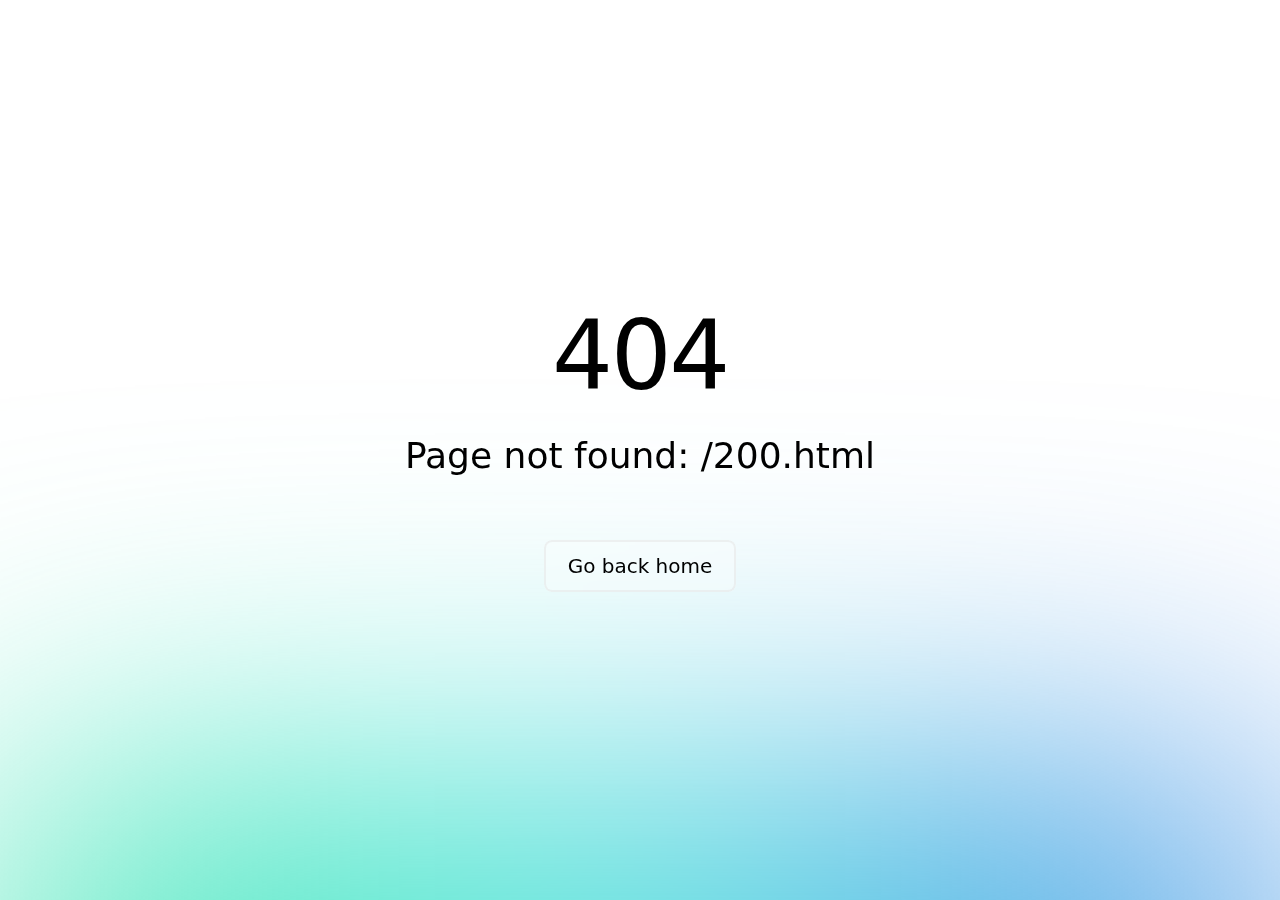
==== commit cbef3741: "clean up design" ====
--- a/200.html
+++ b/200.html
@@ -1,11 +1,10 @@
 <!DOCTYPE html><html><head><meta charset="utf-8">
 <meta name="viewport" content="width=device-width, initial-scale=1">
-<style>/*! tailwindcss v3.4.3 | MIT License | https://tailwindcss.com*/*,:after,:before{border:0 solid #e5e7eb;box-sizing:border-box}:after,:before{--tw-content:""}:host,html{line-height:1.5;-webkit-text-size-adjust:100%;font-family:ui-sans-serif,system-ui,sans-serif,Apple Color Emoji,Segoe UI Emoji,Segoe UI Symbol,Noto Color Emoji;font-feature-settings:normal;font-variation-settings:normal;tab-size:4;-webkit-tap-highlight-color:transparent}body{line-height:inherit;margin:0}hr{border-top-width:1px;color:inherit;height:0}abbr:where([title]){-webkit-text-decoration:underline dotted;text-decoration:underline dotted}h1,h2,h3,h4,h5,h6{font-size:inherit;font-weight:inherit}a{color:inherit;text-decoration:inherit}b,strong{font-weight:bolder}code,kbd,pre,samp{font-family:ui-monospace,SFMono-Regular,Menlo,Monaco,Consolas,Liberation Mono,Courier New,monospace;font-feature-settings:normal;font-size:1em;font-variation-settings:normal}small{font-size:80%}sub,sup{font-size:75%;line-height:0;position:relative;vertical-align:initial}sub{bottom:-.25em}sup{top:-.5em}table{border-collapse:collapse;border-color:inherit;text-indent:0}button,input,optgroup,select,textarea{color:inherit;font-family:inherit;font-feature-settings:inherit;font-size:100%;font-variation-settings:inherit;font-weight:inherit;letter-spacing:inherit;line-height:inherit;margin:0;padding:0}button,select{text-transform:none}button,input:where([type=button]),input:where([type=reset]),input:where([type=submit]){-webkit-appearance:button;background-color:initial;background-image:none}:-moz-focusring{outline:auto}:-moz-ui-invalid{box-shadow:none}progress{vertical-align:initial}::-webkit-inner-spin-button,::-webkit-outer-spin-button{height:auto}[type=search]{-webkit-appearance:textfield;outline-offset:-2px}::-webkit-search-decoration{-webkit-appearance:none}::-webkit-file-upload-button{-webkit-appearance:button;font:inherit}summary{display:list-item}blockquote,dd,dl,figure,h1,h2,h3,h4,h5,h6,hr,p,pre{margin:0}fieldset{margin:0}fieldset,legend{padding:0}menu,ol,ul{list-style:none;margin:0;padding:0}dialog{padding:0}textarea{resize:vertical}input::placeholder,textarea::placeholder{color:#9ca3af;opacity:1}[role=button],button{cursor:pointer}:disabled{cursor:default}audio,canvas,embed,iframe,img,object,svg,video{display:block;vertical-align:middle}img,video{height:auto;max-width:100%}[hidden]{display:none}:root,[data-theme]{background-color:var(--fallback-b1,oklch(var(--b1)/1));color:var(--fallback-bc,oklch(var(--bc)/1))}@supports not (color:oklch(0% 0 0)){:root{color-scheme:light;--fallback-p:#491eff;--fallback-pc:#d4dbff;--fallback-s:#ff41c7;--fallback-sc:#fff9fc;--fallback-a:#00cfbd;--fallback-ac:#00100d;--fallback-n:#2b3440;--fallback-nc:#d7dde4;--fallback-b1:#fff;--fallback-b2:#e5e6e6;--fallback-b3:#e5e6e6;--fallback-bc:#1f2937;--fallback-in:#00b3f0;--fallback-inc:#000;--fallback-su:#00ca92;--fallback-suc:#000;--fallback-wa:#ffc22d;--fallback-wac:#000;--fallback-er:#ff6f70;--fallback-erc:#000}@media (prefers-color-scheme:dark){:root{color-scheme:dark;--fallback-p:#7582ff;--fallback-pc:#050617;--fallback-s:#ff71cf;--fallback-sc:#190211;--fallback-a:#00c7b5;--fallback-ac:#000e0c;--fallback-n:#2a323c;--fallback-nc:#a6adbb;--fallback-b1:#1d232a;--fallback-b2:#191e24;--fallback-b3:#15191e;--fallback-bc:#a6adbb;--fallback-in:#00b3f0;--fallback-inc:#000;--fallback-su:#00ca92;--fallback-suc:#000;--fallback-wa:#ffc22d;--fallback-wac:#000;--fallback-er:#ff6f70;--fallback-erc:#000}}}html{-webkit-tap-highlight-color:transparent}:root{color-scheme:light;--in:72.06% 0.191 231.6;--su:64.8% 0.150 160;--wa:84.71% 0.199 83.87;--er:71.76% 0.221 22.18;--pc:89.824% 0.06192 275.75;--ac:15.352% 0.0368 183.61;--inc:0% 0 0;--suc:0% 0 0;--wac:0% 0 0;--erc:0% 0 0;--rounded-box:1rem;--rounded-btn:0.5rem;--rounded-badge:1.9rem;--animation-btn:0.25s;--animation-input:.2s;--btn-focus-scale:0.95;--border-btn:1px;--tab-border:1px;--tab-radius:0.5rem;--p:49.12% 0.3096 275.75;--s:69.71% 0.329 342.55;--sc:98.71% 0.0106 342.55;--a:76.76% 0.184 183.61;--n:32.1785% 0.02476 255.701624;--nc:89.4994% 0.011585 252.096176;--b1:100% 0 0;--b2:96.1151% 0 0;--b3:92.4169% 0.00108 197.137559;--bc:27.8078% 0.029596 256.847952}@media (prefers-color-scheme:dark){:root{color-scheme:dark;--in:72.06% 0.191 231.6;--su:64.8% 0.150 160;--wa:84.71% 0.199 83.87;--er:71.76% 0.221 22.18;--pc:13.138% 0.0392 275.75;--sc:14.96% 0.052 342.55;--ac:14.902% 0.0334 183.61;--inc:0% 0 0;--suc:0% 0 0;--wac:0% 0 0;--erc:0% 0 0;--rounded-box:1rem;--rounded-btn:0.5rem;--rounded-badge:1.9rem;--animation-btn:0.25s;--animation-input:.2s;--btn-focus-scale:0.95;--border-btn:1px;--tab-border:1px;--tab-radius:0.5rem;--p:65.69% 0.196 275.75;--s:74.8% 0.26 342.55;--a:74.51% 0.167 183.61;--n:31.3815% 0.021108 254.139175;--nc:74.6477% 0.0216 264.435964;--b1:25.3267% 0.015896 252.417568;--b2:23.2607% 0.013807 253.100675;--b3:21.1484% 0.01165 254.087939;--bc:74.6477% 0.0216 264.435964}}[data-theme=light]{color-scheme:light;--in:72.06% 0.191 231.6;--su:64.8% 0.150 160;--wa:84.71% 0.199 83.87;--er:71.76% 0.221 22.18;--pc:89.824% 0.06192 275.75;--ac:15.352% 0.0368 183.61;--inc:0% 0 0;--suc:0% 0 0;--wac:0% 0 0;--erc:0% 0 0;--rounded-box:1rem;--rounded-btn:0.5rem;--rounded-badge:1.9rem;--animation-btn:0.25s;--animation-input:.2s;--btn-focus-scale:0.95;--border-btn:1px;--tab-border:1px;--tab-radius:0.5rem;--p:49.12% 0.3096 275.75;--s:69.71% 0.329 342.55;--sc:98.71% 0.0106 342.55;--a:76.76% 0.184 183.61;--n:32.1785% 0.02476 255.701624;--nc:89.4994% 0.011585 252.096176;--b1:100% 0 0;--b2:96.1151% 0 0;--b3:92.4169% 0.00108 197.137559;--bc:27.8078% 0.029596 256.847952}[data-theme=dark]{color-scheme:dark;--in:72.06% 0.191 231.6;--su:64.8% 0.150 160;--wa:84.71% 0.199 83.87;--er:71.76% 0.221 22.18;--pc:13.138% 0.0392 275.75;--sc:14.96% 0.052 342.55;--ac:14.902% 0.0334 183.61;--inc:0% 0 0;--suc:0% 0 0;--wac:0% 0 0;--erc:0% 0 0;--rounded-box:1rem;--rounded-btn:0.5rem;--rounded-badge:1.9rem;--animation-btn:0.25s;--animation-input:.2s;--btn-focus-scale:0.95;--border-btn:1px;--tab-border:1px;--tab-radius:0.5rem;--p:65.69% 0.196 275.75;--s:74.8% 0.26 342.55;--a:74.51% 0.167 183.61;--n:31.3815% 0.021108 254.139175;--nc:74.6477% 0.0216 264.435964;--b1:25.3267% 0.015896 252.417568;--b2:23.2607% 0.013807 253.100675;--b3:21.1484% 0.01165 254.087939;--bc:74.6477% 0.0216 264.435964}[data-theme=cupcake]{color-scheme:light;--in:72.06% 0.191 231.6;--su:64.8% 0.150 160;--wa:84.71% 0.199 83.87;--er:71.76% 0.221 22.18;--pc:15.2344% 0.017892 200.026556;--sc:15.787% 0.020249 356.29965;--ac:15.8762% 0.029206 78.618794;--nc:84.7148% 0.013247 313.189598;--inc:0% 0 0;--suc:0% 0 0;--wac:0% 0 0;--erc:0% 0 0;--rounded-box:1rem;--rounded-badge:1.9rem;--animation-btn:0.25s;--animation-input:.2s;--btn-focus-scale:0.95;--border-btn:1px;--p:76.172% 0.089459 200.026556;--s:78.9351% 0.101246 356.29965;--a:79.3811% 0.146032 78.618794;--n:23.5742% 0.066235 313.189598;--b1:97.7882% 0.00418 56.375637;--b2:93.9822% 0.007638 61.449292;--b3:91.5861% 0.006811 53.440502;--bc:23.5742% 0.066235 313.189598;--rounded-btn:1.9rem;--tab-border:2px;--tab-radius:0.7rem}[data-theme=bumblebee]{color-scheme:light;--b2:93% 0 0;--b3:86% 0 0;--in:72.06% 0.191 231.6;--su:64.8% 0.150 160;--wa:84.71% 0.199 83.87;--er:71.76% 0.221 22.18;--bc:20% 0 0;--ac:16.254% 0.0314 56.52;--nc:82.55% 0.015 281.99;--inc:0% 0 0;--suc:0% 0 0;--wac:0% 0 0;--erc:0% 0 0;--rounded-box:1rem;--rounded-btn:0.5rem;--rounded-badge:1.9rem;--animation-btn:0.25s;--animation-input:.2s;--btn-focus-scale:0.95;--border-btn:1px;--tab-border:1px;--tab-radius:0.5rem;--p:89.51% 0.2132 96.61;--pc:38.92% 0.046 96.61;--s:80.39% 0.194 70.76;--sc:39.38% 0.068 70.76;--a:81.27% 0.157 56.52;--n:12.75% 0.075 281.99;--b1:100% 0 0}[data-theme=emerald]{color-scheme:light;--b2:93% 0 0;--b3:86% 0 0;--in:72.06% 0.191 231.6;--su:64.8% 0.150 160;--wa:84.71% 0.199 83.87;--er:71.76% 0.221 22.18;--inc:0% 0 0;--suc:0% 0 0;--wac:0% 0 0;--erc:0% 0 0;--rounded-box:1rem;--rounded-btn:0.5rem;--rounded-badge:1.9rem;--border-btn:1px;--tab-border:1px;--tab-radius:0.5rem;--p:76.6626% 0.135433 153.450024;--pc:33.3872% 0.040618 162.240129;--s:61.3028% 0.202368 261.294233;--sc:100% 0 0;--a:72.7725% 0.149783 33.200363;--ac:0% 0 0;--n:35.5192% 0.032071 262.988584;--nc:98.4625% 0.001706 247.838921;--b1:100% 0 0;--bc:35.5192% 0.032071 262.988584;--animation-btn:0;--animation-input:0;--btn-focus-scale:1}[data-theme=corporate]{color-scheme:light;--b2:93% 0 0;--b3:86% 0 0;--in:72.06% 0.191 231.6;--su:64.8% 0.150 160;--wa:84.71% 0.199 83.87;--er:71.76% 0.221 22.18;--pc:12.078% 0.0456 269.1;--sc:13.0739% 0.010951 256.688055;--ac:15.3934% 0.022799 163.57888;--inc:0% 0 0;--suc:0% 0 0;--wac:0% 0 0;--erc:0% 0 0;--border-btn:1px;--tab-border:1px;--p:60.39% 0.228 269.1;--s:65.3694% 0.054756 256.688055;--a:76.9669% 0.113994 163.57888;--n:22.3899% 0.031305 278.07229;--nc:95.8796% 0.008588 247.915135;--b1:100% 0 0;--bc:22.3899% 0.031305 278.07229;--rounded-box:0.25rem;--rounded-btn:.125rem;--rounded-badge:.125rem;--tab-radius:0.25rem;--animation-btn:0;--animation-input:0;--btn-focus-scale:1}[data-theme=synthwave]{color-scheme:dark;--b2:20.2941% 0.076211 287.835609;--b3:18.7665% 0.070475 287.835609;--pc:14.4421% 0.031903 342.009383;--sc:15.6543% 0.02362 227.382405;--ac:17.608% 0.0412 93.72;--rounded-box:1rem;--rounded-btn:0.5rem;--rounded-badge:1.9rem;--animation-btn:0.25s;--animation-input:.2s;--btn-focus-scale:0.95;--border-btn:1px;--tab-border:1px;--tab-radius:0.5rem;--p:72.2105% 0.159514 342.009383;--s:78.2714% 0.118101 227.382405;--a:88.04% 0.206 93.72;--n:25.5554% 0.103537 286.507967;--nc:97.9365% 0.00819 301.358346;--b1:21.8216% 0.081948 287.835609;--bc:97.9365% 0.00819 301.358346;--in:76.5197% 0.12273 231.831603;--inc:23.5017% 0.096418 290.329844;--su:86.0572% 0.115038 178.624677;--suc:23.5017% 0.096418 290.329844;--wa:85.531% 0.122117 93.722227;--wac:23.5017% 0.096418 290.329844;--er:73.7005% 0.121339 32.639257;--erc:23.5017% 0.096418 290.329844}[data-theme=retro]{color-scheme:light;--inc:90.923% 0.043042 262.880917;--suc:12.541% 0.033982 149.213788;--wac:13.3168% 0.031484 58.31834;--erc:13.144% 0.0398 27.33;--animation-btn:0.25s;--animation-input:.2s;--btn-focus-scale:0.95;--border-btn:1px;--tab-border:1px;--p:76.8664% 0.104092 22.664655;--pc:26.5104% 0.006243 0.522862;--s:80.7415% 0.052534 159.094608;--sc:26.5104% 0.006243 0.522862;--a:70.3919% 0.125455 52.953428;--ac:26.5104% 0.006243 0.522862;--n:28.4181% 0.009519 355.534017;--nc:92.5604% 0.025113 89.217311;--b1:91.6374% 0.034554 90.51575;--b2:88.2722% 0.049418 91.774344;--b3:84.133% 0.065952 90.856665;--bc:26.5104% 0.006243 0.522862;--in:54.615% 0.215208 262.880917;--su:62.7052% 0.169912 149.213788;--wa:66.584% 0.157422 58.31834;--er:65.72% 0.199 27.33;--rounded-box:0.4rem;--rounded-btn:0.4rem;--rounded-badge:0.4rem;--tab-radius:0.4rem}[data-theme=cyberpunk]{color-scheme:light;--b2:87.8943% 0.16647 104.32;--b3:81.2786% 0.15394 104.32;--in:72.06% 0.191 231.6;--su:64.8% 0.150 160;--wa:84.71% 0.199 83.87;--er:71.76% 0.221 22.18;--bc:18.902% 0.0358 104.32;--pc:14.844% 0.0418 6.35;--sc:16.666% 0.0368 204.72;--ac:14.372% 0.04352 310.43;--inc:0% 0 0;--suc:0% 0 0;--wac:0% 0 0;--erc:0% 0 0;--animation-btn:0.25s;--animation-input:.2s;--btn-focus-scale:0.95;--border-btn:1px;--tab-border:1px;font-family:ui-monospace,SFMono-Regular,Menlo,Monaco,Consolas,Liberation Mono,Courier New,monospace;--p:74.22% 0.209 6.35;--s:83.33% 0.184 204.72;--a:71.86% 0.2176 310.43;--n:23.04% 0.065 269.31;--nc:94.51% 0.179 104.32;--b1:94.51% 0.179 104.32;--rounded-box:0;--rounded-btn:0;--rounded-badge:0;--tab-radius:0}[data-theme=valentine]{color-scheme:light;--b2:88.0567% 0.024834 337.06289;--b3:81.4288% 0.022964 337.06289;--pc:13.7239% 0.030755 15.066527;--sc:14.3942% 0.029258 293.189609;--ac:14.2537% 0.014961 197.828857;--inc:90.923% 0.043042 262.880917;--suc:12.541% 0.033982 149.213788;--wac:13.3168% 0.031484 58.31834;--erc:14.614% 0.0414 27.33;--rounded-box:1rem;--rounded-badge:1.9rem;--animation-btn:0.25s;--animation-input:.2s;--btn-focus-scale:0.95;--border-btn:1px;--tab-border:1px;--p:68.6197% 0.153774 15.066527;--s:71.971% 0.14629 293.189609;--a:71.2685% 0.074804 197.828857;--n:54.6053% 0.143342 358.004839;--nc:90.2701% 0.037202 336.955191;--b1:94.6846% 0.026703 337.06289;--bc:37.3085% 0.081131 4.606426;--in:54.615% 0.215208 262.880917;--su:62.7052% 0.169912 149.213788;--wa:66.584% 0.157422 58.31834;--er:73.07% 0.207 27.33;--rounded-btn:1.9rem;--tab-radius:0.7rem}[data-theme=halloween]{color-scheme:dark;--b2:23.0416% 0 0;--b3:21.3072% 0 0;--bc:84.9552% 0 0;--sc:89.196% 0.0496 305.03;--nc:84.8742% 0.009322 65.681484;--inc:90.923% 0.043042 262.880917;--suc:12.541% 0.033982 149.213788;--wac:13.3168% 0.031484 58.31834;--erc:13.144% 0.0398 27.33;--rounded-box:1rem;--rounded-btn:0.5rem;--rounded-badge:1.9rem;--animation-btn:0.25s;--animation-input:.2s;--btn-focus-scale:0.95;--border-btn:1px;--tab-border:1px;--tab-radius:0.5rem;--p:77.48% 0.204 60.62;--pc:19.6935% 0.004671 196.779412;--s:45.98% 0.248 305.03;--a:64.8% 0.223 136.073479;--ac:0% 0 0;--n:24.371% 0.046608 65.681484;--b1:24.7759% 0 0;--in:54.615% 0.215208 262.880917;--su:62.7052% 0.169912 149.213788;--wa:66.584% 0.157422 58.31834;--er:65.72% 0.199 27.33}[data-theme=garden]{color-scheme:light;--b2:86.4453% 0.002011 17.197414;--b3:79.9386% 0.00186 17.197414;--in:72.06% 0.191 231.6;--su:64.8% 0.150 160;--wa:84.71% 0.199 83.87;--er:71.76% 0.221 22.18;--sc:89.699% 0.022197 355.095988;--ac:11.2547% 0.010859 154.390187;--inc:0% 0 0;--suc:0% 0 0;--wac:0% 0 0;--erc:0% 0 0;--rounded-box:1rem;--rounded-btn:0.5rem;--rounded-badge:1.9rem;--animation-btn:0.25s;--animation-input:.2s;--btn-focus-scale:0.95;--border-btn:1px;--tab-border:1px;--tab-radius:0.5rem;--p:62.45% 0.278 3.83636;--pc:100% 0 0;--s:48.4952% 0.110985 355.095988;--a:56.2735% 0.054297 154.390187;--n:24.1559% 0.049362 89.070594;--nc:92.9519% 0.002163 17.197414;--b1:92.9519% 0.002163 17.197414;--bc:16.9617% 0.001664 17.32068}[data-theme=forest]{color-scheme:dark;--b2:17.522% 0.007709 17.911578;--b3:16.2032% 0.007129 17.911578;--in:72.06% 0.191 231.6;--su:64.8% 0.150 160;--wa:84.71% 0.199 83.87;--er:71.76% 0.221 22.18;--bc:83.7682% 0.001658 17.911578;--sc:13.9553% 0.027077 168.327128;--ac:14.1257% 0.02389 185.713193;--nc:86.1397% 0.007806 171.364646;--inc:0% 0 0;--suc:0% 0 0;--wac:0% 0 0;--erc:0% 0 0;--rounded-box:1rem;--rounded-badge:1.9rem;--animation-btn:0.25s;--animation-input:.2s;--btn-focus-scale:0.95;--border-btn:1px;--tab-border:1px;--tab-radius:0.5rem;--p:68.6283% 0.185567 148.958922;--pc:0% 0 0;--s:69.7764% 0.135385 168.327128;--a:70.6285% 0.119451 185.713193;--n:30.6985% 0.039032 171.364646;--b1:18.8409% 0.00829 17.911578;--rounded-btn:1.9rem}[data-theme=aqua]{color-scheme:dark;--b2:45.3464% 0.118611 261.181672;--b3:41.9333% 0.109683 261.181672;--bc:89.7519% 0.025508 261.181672;--sc:12.1365% 0.02175 309.782946;--ac:18.6854% 0.020445 94.555431;--nc:12.2124% 0.023402 243.760661;--inc:90.923% 0.043042 262.880917;--suc:12.541% 0.033982 149.213788;--wac:13.3168% 0.031484 58.31834;--erc:14.79% 0.038 27.33;--rounded-box:1rem;--rounded-btn:0.5rem;--rounded-badge:1.9rem;--animation-btn:0.25s;--animation-input:.2s;--btn-focus-scale:0.95;--border-btn:1px;--tab-border:1px;--tab-radius:0.5rem;--p:85.6617% 0.14498 198.6458;--pc:40.1249% 0.068266 197.603872;--s:60.6827% 0.108752 309.782946;--a:93.4269% 0.102225 94.555431;--n:61.0622% 0.117009 243.760661;--b1:48.7596% 0.127539 261.181672;--in:54.615% 0.215208 262.880917;--su:62.7052% 0.169912 149.213788;--wa:66.584% 0.157422 58.31834;--er:73.95% 0.19 27.33}[data-theme=lofi]{color-scheme:light;--inc:15.908% 0.0206 205.9;--suc:18.026% 0.0306 164.14;--wac:17.674% 0.027 79.94;--erc:15.732% 0.03 28.47;--border-btn:1px;--tab-border:1px;--p:15.9066% 0 0;--pc:100% 0 0;--s:21.455% 0.001566 17.278957;--sc:100% 0 0;--a:26.8618% 0 0;--ac:100% 0 0;--n:0% 0 0;--nc:100% 0 0;--b1:100% 0 0;--b2:96.1151% 0 0;--b3:92.268% 0.001082 17.17934;--bc:0% 0 0;--in:79.54% 0.103 205.9;--su:90.13% 0.153 164.14;--wa:88.37% 0.135 79.94;--er:78.66% 0.15 28.47;--rounded-box:0.25rem;--rounded-btn:0.125rem;--rounded-badge:0.125rem;--tab-radius:0.125rem;--animation-btn:0;--animation-input:0;--btn-focus-scale:1}[data-theme=pastel]{color-scheme:light;--in:72.06% 0.191 231.6;--su:64.8% 0.150 160;--wa:84.71% 0.199 83.87;--er:71.76% 0.221 22.18;--bc:20% 0 0;--pc:16.6166% 0.006979 316.8737;--sc:17.6153% 0.009839 8.688364;--ac:17.8419% 0.012056 170.923263;--nc:14.2681% 0.014702 228.183906;--inc:0% 0 0;--suc:0% 0 0;--wac:0% 0 0;--erc:0% 0 0;--rounded-box:1rem;--rounded-badge:1.9rem;--animation-btn:0.25s;--animation-input:.2s;--btn-focus-scale:0.95;--border-btn:1px;--tab-border:1px;--p:83.0828% 0.034896 316.8737;--s:88.0763% 0.049197 8.688364;--a:89.2096% 0.06028 170.923263;--n:71.3406% 0.07351 228.183906;--b1:100% 0 0;--b2:98.4625% 0.001706 247.838921;--b3:87.1681% 0.009339 258.338227;--rounded-btn:1.9rem;--tab-radius:0.7rem}[data-theme=fantasy]{color-scheme:light;--b2:93% 0 0;--b3:86% 0 0;--in:72.06% 0.191 231.6;--su:64.8% 0.150 160;--wa:84.71% 0.199 83.87;--er:71.76% 0.221 22.18;--pc:87.49% 0.0378 325.02;--sc:90.784% 0.0324 241.36;--ac:15.196% 0.0408 56.72;--nc:85.5616% 0.005919 256.847952;--inc:0% 0 0;--suc:0% 0 0;--wac:0% 0 0;--erc:0% 0 0;--rounded-box:1rem;--rounded-btn:0.5rem;--rounded-badge:1.9rem;--animation-btn:0.25s;--animation-input:.2s;--btn-focus-scale:0.95;--border-btn:1px;--tab-border:1px;--tab-radius:0.5rem;--p:37.45% 0.189 325.02;--s:53.92% 0.162 241.36;--a:75.98% 0.204 56.72;--n:27.8078% 0.029596 256.847952;--b1:100% 0 0;--bc:27.8078% 0.029596 256.847952}[data-theme=wireframe]{color-scheme:light;--bc:20% 0 0;--pc:15.6521% 0 0;--sc:15.6521% 0 0;--ac:15.6521% 0 0;--nc:18.8014% 0 0;--inc:89.0403% 0.062643 264.052021;--suc:90.395% 0.035372 142.495339;--wac:14.1626% 0.019994 108.702381;--erc:12.5591% 0.051537 29.233885;--animation-btn:0.25s;--animation-input:.2s;--btn-focus-scale:0.95;--border-btn:1px;--tab-border:1px;font-family:Chalkboard,comic sans ms,"sans-serif";--p:78.2604% 0 0;--s:78.2604% 0 0;--a:78.2604% 0 0;--n:94.007% 0 0;--b1:100% 0 0;--b2:94.9119% 0 0;--b3:89.7547% 0 0;--in:45.2014% 0.313214 264.052021;--su:51.9752% 0.176858 142.495339;--wa:70.8131% 0.099969 108.702381;--er:62.7955% 0.257683 29.233885;--rounded-box:0.2rem;--rounded-btn:0.2rem;--rounded-badge:0.2rem;--tab-radius:0.2rem}[data-theme=black]{color-scheme:dark;--pc:86.736% 0 0;--sc:86.736% 0 0;--ac:86.736% 0 0;--nc:86.736% 0 0;--inc:89.0403% 0.062643 264.052021;--suc:90.395% 0.035372 142.495339;--wac:19.3597% 0.042201 109.769232;--erc:12.5591% 0.051537 29.233885;--border-btn:1px;--tab-border:1px;--p:33.6799% 0 0;--s:33.6799% 0 0;--a:33.6799% 0 0;--b1:0% 0 0;--b2:19.1251% 0 0;--b3:26.8618% 0 0;--bc:87.6096% 0 0;--n:33.6799% 0 0;--in:45.2014% 0.313214 264.052021;--su:51.9752% 0.176858 142.495339;--wa:96.7983% 0.211006 109.769232;--er:62.7955% 0.257683 29.233885;--rounded-box:0;--rounded-btn:0;--rounded-badge:0;--animation-btn:0;--animation-input:0;--btn-focus-scale:1;--tab-radius:0}[data-theme=luxury]{color-scheme:dark;--pc:20% 0 0;--sc:85.5163% 0.012821 261.069149;--ac:87.3349% 0.010348 338.82597;--inc:15.8122% 0.024356 237.133883;--suc:15.6239% 0.038579 132.154381;--wac:17.2255% 0.027305 102.89115;--erc:14.3506% 0.035271 22.568916;--rounded-box:1rem;--rounded-btn:0.5rem;--rounded-badge:1.9rem;--animation-btn:0.25s;--animation-input:.2s;--btn-focus-scale:0.95;--border-btn:1px;--tab-border:1px;--tab-radius:0.5rem;--p:100% 0 0;--s:27.5815% 0.064106 261.069149;--a:36.6744% 0.051741 338.82597;--n:24.27% 0.057015 59.825019;--nc:93.2033% 0.089631 90.861683;--b1:14.0765% 0.004386 285.822869;--b2:20.2191% 0.004211 308.22937;--b3:29.8961% 0.003818 308.318612;--bc:75.6879% 0.123666 76.890484;--in:79.0612% 0.121778 237.133883;--su:78.1197% 0.192894 132.154381;--wa:86.1274% 0.136524 102.89115;--er:71.7531% 0.176357 22.568916}[data-theme=dracula]{color-scheme:dark;--b2:26.8053% 0.020556 277.508664;--b3:24.7877% 0.019009 277.508664;--pc:15.0922% 0.036614 346.812432;--sc:14.8405% 0.029709 301.883095;--ac:16.6785% 0.024826 66.558491;--nc:87.8891% 0.006515 275.524078;--inc:17.6526% 0.018676 212.846491;--suc:17.4199% 0.043903 148.024881;--wac:19.1068% 0.026849 112.757109;--erc:13.6441% 0.041266 24.430965;--rounded-box:1rem;--rounded-btn:0.5rem;--rounded-badge:1.9rem;--animation-btn:0.25s;--animation-input:.2s;--btn-focus-scale:0.95;--border-btn:1px;--tab-border:1px;--tab-radius:0.5rem;--p:75.4611% 0.18307 346.812432;--s:74.2023% 0.148546 301.883095;--a:83.3927% 0.124132 66.558491;--n:39.4456% 0.032576 275.524078;--b1:28.8229% 0.022103 277.508664;--bc:97.7477% 0.007913 106.545019;--in:88.263% 0.09338 212.846491;--su:87.0995% 0.219516 148.024881;--wa:95.5338% 0.134246 112.757109;--er:68.2204% 0.206328 24.430965}[data-theme=cmyk]{color-scheme:light;--b2:93% 0 0;--b3:86% 0 0;--bc:20% 0 0;--pc:14.3544% 0.02666 239.443325;--sc:12.8953% 0.040552 359.339283;--ac:18.8458% 0.037948 105.306968;--nc:84.3557% 0 0;--inc:13.6952% 0.0189 217.284104;--suc:89.3898% 0.032505 321.406278;--wac:14.2473% 0.031969 52.023412;--erc:12.4027% 0.041677 28.717543;--rounded-box:1rem;--rounded-btn:0.5rem;--rounded-badge:1.9rem;--animation-btn:0.25s;--animation-input:.2s;--btn-focus-scale:0.95;--border-btn:1px;--tab-border:1px;--tab-radius:0.5rem;--p:71.7722% 0.133298 239.443325;--s:64.4766% 0.202758 359.339283;--a:94.2289% 0.189741 105.306968;--n:21.7787% 0 0;--b1:100% 0 0;--in:68.4759% 0.094499 217.284104;--su:46.949% 0.162524 321.406278;--wa:71.2364% 0.159843 52.023412;--er:62.0133% 0.208385 28.717543}[data-theme=autumn]{color-scheme:light;--b2:89.1077% 0 0;--b3:82.4006% 0 0;--bc:19.1629% 0 0;--pc:88.1446% 0.032232 17.530175;--sc:12.3353% 0.033821 23.865865;--ac:14.6851% 0.018999 60.729616;--nc:90.8734% 0.007475 51.902819;--inc:13.8449% 0.019596 207.284192;--suc:12.199% 0.016032 174.616213;--wac:14.0163% 0.032982 56.844303;--erc:90.614% 0.0482 24.16;--rounded-box:1rem;--rounded-btn:0.5rem;--rounded-badge:1.9rem;--animation-btn:0.25s;--animation-input:.2s;--btn-focus-scale:0.95;--border-btn:1px;--tab-border:1px;--tab-radius:0.5rem;--p:40.7232% 0.16116 17.530175;--s:61.6763% 0.169105 23.865865;--a:73.4253% 0.094994 60.729616;--n:54.3672% 0.037374 51.902819;--b1:95.8147% 0 0;--in:69.2245% 0.097979 207.284192;--su:60.9951% 0.080159 174.616213;--wa:70.0817% 0.164909 56.844303;--er:53.07% 0.241 24.16}[data-theme=business]{color-scheme:dark;--b2:22.6487% 0 0;--b3:20.944% 0 0;--bc:84.8707% 0 0;--pc:88.3407% 0.019811 251.473931;--sc:12.8185% 0.005481 229.389418;--ac:13.4542% 0.033545 35.791525;--nc:85.4882% 0.00265 253.041249;--inc:12.5233% 0.028702 240.033697;--suc:14.0454% 0.018919 156.59611;--wac:15.4965% 0.023141 81.519177;--erc:90.3221% 0.029356 29.674507;--animation-btn:0.25s;--animation-input:.2s;--btn-focus-scale:0.95;--border-btn:1px;--tab-border:1px;--tab-radius:0.5rem;--p:41.7036% 0.099057 251.473931;--s:64.0924% 0.027405 229.389418;--a:67.271% 0.167726 35.791525;--n:27.441% 0.01325 253.041249;--b1:24.3535% 0 0;--in:62.6163% 0.143511 240.033697;--su:70.2268% 0.094594 156.59611;--wa:77.4824% 0.115704 81.519177;--er:51.6105% 0.14678 29.674507;--rounded-box:0.25rem;--rounded-btn:.125rem;--rounded-badge:.125rem}[data-theme=acid]{color-scheme:light;--b2:91.6146% 0 0;--b3:84.7189% 0 0;--bc:19.7021% 0 0;--pc:14.38% 0.0714 330.759573;--sc:14.674% 0.0448 48.250878;--ac:18.556% 0.0528 122.962951;--nc:84.262% 0.0256 278.68;--inc:12.144% 0.0454 252.05;--suc:17.144% 0.0532 158.53;--wac:18.202% 0.0424 100.5;--erc:12.968% 0.0586 29.349188;--animation-btn:0.25s;--animation-input:.2s;--btn-focus-scale:0.95;--border-btn:1px;--tab-border:1px;--p:71.9% 0.357 330.759573;--s:73.37% 0.224 48.250878;--a:92.78% 0.264 122.962951;--n:21.31% 0.128 278.68;--b1:98.5104% 0 0;--in:60.72% 0.227 252.05;--su:85.72% 0.266 158.53;--wa:91.01% 0.212 100.5;--er:64.84% 0.293 29.349188;--rounded-box:1.25rem;--rounded-btn:1rem;--rounded-badge:1rem;--tab-radius:0.7rem}[data-theme=lemonade]{color-scheme:light;--b2:91.8003% 0.0186 123.72;--b3:84.8906% 0.0172 123.72;--bc:19.742% 0.004 123.72;--pc:11.784% 0.0398 134.6;--sc:15.55% 0.0392 111.09;--ac:17.078% 0.0402 100.73;--nc:86.196% 0.015 108.6;--inc:17.238% 0.0094 224.14;--suc:17.238% 0.0094 157.85;--wac:17.238% 0.0094 102.15;--erc:17.238% 0.0094 25.85;--rounded-box:1rem;--rounded-btn:0.5rem;--rounded-badge:1.9rem;--animation-btn:0.25s;--animation-input:.2s;--btn-focus-scale:0.95;--border-btn:1px;--tab-border:1px;--tab-radius:0.5rem;--p:58.92% 0.199 134.6;--s:77.75% 0.196 111.09;--a:85.39% 0.201 100.73;--n:30.98% 0.075 108.6;--b1:98.71% 0.02 123.72;--in:86.19% 0.047 224.14;--su:86.19% 0.047 157.85;--wa:86.19% 0.047 102.15;--er:86.19% 0.047 25.85}[data-theme=night]{color-scheme:dark;--b2:19.3144% 0.037037 265.754874;--b3:17.8606% 0.034249 265.754874;--bc:84.1536% 0.007965 265.754874;--pc:15.0703% 0.027798 232.66148;--sc:13.6023% 0.031661 276.934902;--ac:14.4721% 0.035244 350.048739;--nc:85.5899% 0.00737 260.030984;--suc:15.6904% 0.026506 181.911977;--wac:16.6486% 0.027912 82.95003;--erc:14.3572% 0.034051 13.11834;--rounded-box:1rem;--rounded-btn:0.5rem;--rounded-badge:1.9rem;--animation-btn:0.25s;--animation-input:.2s;--btn-focus-scale:0.95;--border-btn:1px;--tab-border:1px;--tab-radius:0.5rem;--p:75.3513% 0.138989 232.66148;--s:68.0113% 0.158303 276.934902;--a:72.3603% 0.176218 350.048739;--n:27.9495% 0.036848 260.030984;--b1:20.7682% 0.039824 265.754874;--in:68.4553% 0.148062 237.25135;--inc:0% 0 0;--su:78.452% 0.132529 181.911977;--wa:83.2428% 0.139558 82.95003;--er:71.7858% 0.170255 13.11834}[data-theme=coffee]{color-scheme:dark;--b2:20.1585% 0.021457 329.708637;--b3:18.6412% 0.019842 329.708637;--pc:14.3993% 0.024765 62.756393;--sc:86.893% 0.00597 199.19444;--ac:88.5243% 0.014881 224.389184;--nc:83.3022% 0.003149 326.261446;--inc:15.898% 0.012774 184.558367;--suc:14.9445% 0.014491 131.116276;--wac:17.6301% 0.028162 87.722413;--erc:15.4637% 0.025644 31.871922;--rounded-box:1rem;--rounded-btn:0.5rem;--rounded-badge:1.9rem;--animation-btn:0.25s;--animation-input:.2s;--btn-focus-scale:0.95;--border-btn:1px;--tab-border:1px;--tab-radius:0.5rem;--p:71.9967% 0.123825 62.756393;--s:34.465% 0.029849 199.19444;--a:42.6213% 0.074405 224.389184;--n:16.5109% 0.015743 326.261446;--b1:21.6758% 0.023072 329.708637;--bc:72.3547% 0.092794 79.129387;--in:79.4902% 0.063869 184.558367;--su:74.7224% 0.072456 131.116276;--wa:88.1503% 0.140812 87.722413;--er:77.3187% 0.12822 31.871922}[data-theme=winter]{color-scheme:light;--pc:91.372% 0.051 257.57;--sc:88.5103% 0.03222 282.339433;--ac:11.988% 0.038303 335.171434;--nc:83.9233% 0.012704 257.651965;--inc:17.6255% 0.017178 214.515264;--suc:16.0988% 0.015404 197.823719;--wac:17.8345% 0.009167 71.47031;--erc:14.6185% 0.022037 20.076293;--rounded-box:1rem;--rounded-btn:0.5rem;--rounded-badge:1.9rem;--animation-btn:0.25s;--animation-input:.2s;--btn-focus-scale:0.95;--border-btn:1px;--tab-border:1px;--tab-radius:0.5rem;--p:56.86% 0.255 257.57;--s:42.5516% 0.161098 282.339433;--a:59.9398% 0.191515 335.171434;--n:19.6166% 0.063518 257.651965;--b1:100% 0 0;--b2:97.4663% 0.011947 259.822565;--b3:93.2686% 0.016223 262.751375;--bc:41.8869% 0.053885 255.824911;--in:88.1275% 0.085888 214.515264;--su:80.4941% 0.077019 197.823719;--wa:89.1725% 0.045833 71.47031;--er:73.0926% 0.110185 20.076293}[data-theme=dim]{color-scheme:dark;--pc:17.2267% 0.028331 139.549991;--sc:14.6752% 0.033181 35.353059;--ac:14.8459% 0.026728 311.37924;--inc:17.2157% 0.028409 206.182959;--suc:17.2343% 0.028437 166.534048;--wac:17.2327% 0.028447 94.818679;--erc:16.4838% 0.019914 33.756357;--rounded-box:1rem;--rounded-btn:0.5rem;--rounded-badge:1.9rem;--animation-btn:0.25s;--animation-input:.2s;--btn-focus-scale:0.95;--border-btn:1px;--tab-border:1px;--tab-radius:0.5rem;--p:86.1335% 0.141656 139.549991;--s:73.3759% 0.165904 35.353059;--a:74.2296% 0.133641 311.37924;--n:24.7311% 0.020483 264.094728;--nc:82.9011% 0.031335 222.959324;--b1:30.8577% 0.023243 264.149498;--b2:28.0368% 0.01983 264.182074;--b3:26.3469% 0.018403 262.177739;--bc:82.9011% 0.031335 222.959324;--in:86.0785% 0.142046 206.182959;--su:86.1717% 0.142187 166.534048;--wa:86.1634% 0.142236 94.818679;--er:82.4189% 0.09957 33.756357}[data-theme=nord]{color-scheme:light;--pc:11.8872% 0.015449 254.027774;--sc:13.9303% 0.011822 248.687186;--ac:15.4929% 0.01245 217.469017;--inc:13.8414% 0.012499 332.664922;--suc:15.3654% 0.01498 131.063061;--wac:17.0972% 0.017847 84.093335;--erc:12.122% 0.024119 15.341883;--animation-btn:0.25s;--animation-input:.2s;--btn-focus-scale:0.95;--border-btn:1px;--tab-border:1px;--p:59.4359% 0.077246 254.027774;--s:69.6516% 0.059108 248.687186;--a:77.4643% 0.062249 217.469017;--n:45.229% 0.035214 264.1312;--nc:89.9258% 0.016374 262.749256;--b1:95.1276% 0.007445 260.731539;--b2:93.2996% 0.010389 261.788485;--b3:89.9258% 0.016374 262.749256;--bc:32.4374% 0.022945 264.182036;--in:69.2072% 0.062496 332.664922;--su:76.827% 0.074899 131.063061;--wa:85.4862% 0.089234 84.093335;--er:60.61% 0.120594 15.341883;--rounded-box:0.4rem;--rounded-btn:0.2rem;--rounded-badge:0.4rem;--tab-radius:0.2rem}[data-theme=sunset]{color-scheme:dark;--pc:14.9408% 0.031656 39.94703;--sc:14.5075% 0.035531 2.72034;--ac:14.2589% 0.033336 299.844533;--inc:17.1119% 0.017054 206.015183;--suc:17.1122% 0.017172 144.77874;--wac:17.1139% 0.016961 74.427797;--erc:17.1023% 0.015778 16.886379;--animation-btn:0.25s;--animation-input:.2s;--btn-focus-scale:0.95;--border-btn:1px;--tab-border:1px;--p:74.7039% 0.158278 39.94703;--s:72.5375% 0.177654 2.72034;--a:71.2947% 0.166678 299.844533;--n:26% 0.019 237.69;--nc:70% 0.019 237.69;--b1:22% 0.019 237.69;--b2:20% 0.019 237.69;--b3:18% 0.019 237.69;--bc:77.3835% 0.043586 245.096534;--in:85.5596% 0.085271 206.015183;--su:85.5609% 0.08586 144.77874;--wa:85.5695% 0.084806 74.427797;--er:85.5116% 0.07889 16.886379;--rounded-box:1.2rem;--rounded-btn:0.8rem;--rounded-badge:0.4rem;--tab-radius:0.7rem}*,::backdrop,:after,:before{--tw-border-spacing-x:0;--tw-border-spacing-y:0;--tw-translate-x:0;--tw-translate-y:0;--tw-rotate:0;--tw-skew-x:0;--tw-skew-y:0;--tw-scale-x:1;--tw-scale-y:1;--tw-pan-x: ;--tw-pan-y: ;--tw-pinch-zoom: ;--tw-scroll-snap-strictness:proximity;--tw-gradient-from-position: ;--tw-gradient-via-position: ;--tw-gradient-to-position: ;--tw-ordinal: ;--tw-slashed-zero: ;--tw-numeric-figure: ;--tw-numeric-spacing: ;--tw-numeric-fraction: ;--tw-ring-inset: ;--tw-ring-offset-width:0px;--tw-ring-offset-color:#fff;--tw-ring-color:#3b82f680;--tw-ring-offset-shadow:0 0 #0000;--tw-ring-shadow:0 0 #0000;--tw-shadow:0 0 #0000;--tw-shadow-colored:0 0 #0000;--tw-blur: ;--tw-brightness: ;--tw-contrast: ;--tw-grayscale: ;--tw-hue-rotate: ;--tw-invert: ;--tw-saturate: ;--tw-sepia: ;--tw-drop-shadow: ;--tw-backdrop-blur: ;--tw-backdrop-brightness: ;--tw-backdrop-contrast: ;--tw-backdrop-grayscale: ;--tw-backdrop-hue-rotate: ;--tw-backdrop-invert: ;--tw-backdrop-opacity: ;--tw-backdrop-saturate: ;--tw-backdrop-sepia: ;--tw-contain-size: ;--tw-contain-layout: ;--tw-contain-paint: ;--tw-contain-style: }@media (hover:hover){.label a:hover{--tw-text-opacity:1;color:var(--fallback-bc,oklch(var(--bc)/1));color:var(--fallback-bc,oklch(var(--bc)/var(--tw-text-opacity)))}.menu li>:not(ul,.menu-title,details,.btn).active,.menu li>:not(ul,.menu-title,details,.btn):active,.menu li>details>summary:active{--tw-bg-opacity:1;background-color:var(--fallback-n,oklch(var(--n)/1));background-color:var(--fallback-n,oklch(var(--n)/var(--tw-bg-opacity)));--tw-text-opacity:1;color:var(--fallback-nc,oklch(var(--nc)/1));color:var(--fallback-nc,oklch(var(--nc)/var(--tw-text-opacity)))}}.btn{align-items:center;animation:button-pop .25s ease-out;animation:button-pop var(--animation-btn,.25s) ease-out;border-color:#0000;border-color:oklch(var(--btn-color,var(--b2))/var(--tw-border-opacity));border-radius:.5rem;border-radius:var(--rounded-btn,.5rem);border-width:1px;border-width:var(--border-btn,1px);cursor:pointer;display:inline-flex;flex-shrink:0;flex-wrap:wrap;font-size:.875rem;font-weight:600;gap:.5rem;height:3rem;justify-content:center;line-height:1em;min-height:3rem;padding-left:1rem;padding-right:1rem;text-align:center;text-decoration-line:none;transition-duration:.2s;transition-property:color,background-color,border-color,opacity,box-shadow,transform;transition-timing-function:cubic-bezier(0,0,.2,1);-webkit-user-select:none;user-select:none;--tw-text-opacity:1;color:var(--fallback-bc,oklch(var(--bc)/1));color:var(--fallback-bc,oklch(var(--bc)/var(--tw-text-opacity)));--tw-shadow:0 1px 2px 0 #0000000d;--tw-shadow-colored:0 1px 2px 0 var(--tw-shadow-color);background-color:oklch(var(--btn-color,var(--b2))/1);background-color:oklch(var(--btn-color,var(--b2))/var(--tw-bg-opacity));box-shadow:0 0 #0000,0 0 #0000,0 1px 2px 0 #0000000d;box-shadow:var(--tw-ring-offset-shadow,0 0 #0000),var(--tw-ring-shadow,0 0 #0000),var(--tw-shadow);outline-color:var(--fallback-bc,oklch(var(--bc)/1));--tw-bg-opacity:1;--tw-border-opacity:1}.btn-disabled,.btn:disabled,.btn[disabled]{pointer-events:none}:where(.btn:is(input[type=checkbox])),:where(.btn:is(input[type=radio])){-webkit-appearance:none;appearance:none;width:auto}.btn:is(input[type=checkbox]):after,.btn:is(input[type=radio]):after{--tw-content:attr(aria-label);content:attr(aria-label);content:var(--tw-content)}@media (hover:hover){.btm-nav>.disabled:hover,.btm-nav>[disabled]:hover{pointer-events:none;--tw-border-opacity:0;background-color:var(--fallback-n,oklch(var(--n)/.1));background-color:var(--fallback-n,oklch(var(--n)/var(--tw-bg-opacity)));--tw-bg-opacity:0.1;color:var(--fallback-bc,oklch(var(--bc)/.2));color:var(--fallback-bc,oklch(var(--bc)/var(--tw-text-opacity)));--tw-text-opacity:0.2}.btn:hover{--tw-border-opacity:1;border-color:var(--fallback-b3,oklch(var(--b3)/var(--tw-border-opacity)));--tw-bg-opacity:1;background-color:var(--fallback-b3,oklch(var(--b3)/1));background-color:var(--fallback-b3,oklch(var(--b3)/var(--tw-bg-opacity)))}@supports (color:color-mix(in oklab,black,black)){.btn:hover{background-color:color-mix(in oklab,oklch(var(--btn-color,var(--b2))/1) 90%,#000);background-color:color-mix(in oklab,oklch(var(--btn-color,var(--b2))/var(--tw-bg-opacity,1)) 90%,#000);border-color:color-mix(in oklab,oklch(var(--btn-color,var(--b2))/var(--tw-border-opacity,1)) 90%,#000)}}@supports not (color:oklch(0% 0 0)){.btn:hover{background-color:var(--btn-color,var(--fallback-b2));border-color:var(--btn-color,var(--fallback-b2))}}.btn.glass:hover{--glass-opacity:25%;--glass-border-opacity:15%}.btn-ghost:hover{border-color:#0000}@supports (color:oklch(0% 0 0)){.btn-ghost:hover{background-color:var(--fallback-bc,oklch(var(--bc)/.2))}}.btn-disabled:hover,.btn:disabled:hover,.btn[disabled]:hover{--tw-border-opacity:0;background-color:var(--fallback-n,oklch(var(--n)/.2));background-color:var(--fallback-n,oklch(var(--n)/var(--tw-bg-opacity)));--tw-bg-opacity:0.2;color:var(--fallback-bc,oklch(var(--bc)/.2));color:var(--fallback-bc,oklch(var(--bc)/var(--tw-text-opacity)));--tw-text-opacity:0.2}@supports (color:color-mix(in oklab,black,black)){.btn:is(input[type=checkbox]:checked):hover,.btn:is(input[type=radio]:checked):hover{background-color:color-mix(in oklab,var(--fallback-p,oklch(var(--p)/1)) 90%,#000);border-color:color-mix(in oklab,var(--fallback-p,oklch(var(--p)/1)) 90%,#000)}}:where(.menu li:not(.menu-title,.disabled)>:not(ul,details,.menu-title)):not(.active,.btn):hover,:where(.menu li:not(.menu-title,.disabled)>details>summary:not(.menu-title)):not(.active,.btn):hover{cursor:pointer;outline:2px solid #0000;outline-offset:2px}@supports (color:oklch(0% 0 0)){:where(.menu li:not(.menu-title,.disabled)>:not(ul,details,.menu-title)):not(.active,.btn):hover,:where(.menu li:not(.menu-title,.disabled)>details>summary:not(.menu-title)):not(.active,.btn):hover{background-color:var(--fallback-bc,oklch(var(--bc)/.1))}}}.form-control{flex-direction:column}.form-control,.label{display:flex}.label{align-items:center;justify-content:space-between;padding:.5rem .25rem;-webkit-user-select:none;user-select:none}.input{-webkit-appearance:none;appearance:none;border-color:#0000;border-radius:.5rem;border-radius:var(--rounded-btn,.5rem);border-width:1px;flex-shrink:1;font-size:1rem;height:3rem;line-height:2;line-height:1.5rem;padding-left:1rem;padding-right:1rem;--tw-bg-opacity:1;background-color:var(--fallback-b1,oklch(var(--b1)/1));background-color:var(--fallback-b1,oklch(var(--b1)/var(--tw-bg-opacity)))}.input-md[type=number]::-webkit-inner-spin-button,.input[type=number]::-webkit-inner-spin-button{margin-bottom:-1rem;margin-top:-1rem;margin-inline-end:-1rem}.menu{display:flex;flex-direction:column;flex-wrap:wrap;font-size:.875rem;line-height:1.25rem;padding:.5rem}.menu :where(li ul){margin-inline-start:1rem;padding-inline-start:.5rem;position:relative;white-space:nowrap}.menu :where(li:not(.menu-title)>:not(ul,details,.menu-title,.btn)),.menu :where(li:not(.menu-title)>details>summary:not(.menu-title)){align-content:flex-start;align-items:center;display:grid;gap:.5rem;grid-auto-columns:minmax(auto,max-content) auto max-content;grid-auto-flow:column;-webkit-user-select:none;user-select:none}.menu li.disabled{color:var(--fallback-bc,oklch(var(--bc)/.3));cursor:not-allowed;-webkit-user-select:none;user-select:none}.menu :where(li>.menu-dropdown:not(.menu-dropdown-show)){display:none}:where(.menu li){align-items:stretch;display:flex;flex-direction:column;flex-shrink:0;flex-wrap:wrap;position:relative}:where(.menu li) .badge{justify-self:end}.mockup-browser{border-radius:1rem;border-radius:var(--rounded-box,1rem);overflow:hidden;overflow-x:auto;position:relative}.mockup-browser pre[data-prefix]:before{content:attr(data-prefix);display:inline-block;text-align:right}.navbar{align-items:center;display:flex;min-height:4rem;padding:.5rem;padding:var(--navbar-padding,.5rem);width:100%}:where(.navbar>:not(script,style)){align-items:center;display:inline-flex}.select{-webkit-appearance:none;appearance:none;border-color:#0000;border-radius:.5rem;border-radius:var(--rounded-btn,.5rem);border-width:1px;cursor:pointer;display:inline-flex;font-size:.875rem;height:3rem;line-height:1.25rem;line-height:2;min-height:3rem;padding-left:1rem;padding-right:2.5rem;-webkit-user-select:none;user-select:none;--tw-bg-opacity:1;background-color:var(--fallback-b1,oklch(var(--b1)/1));background-color:var(--fallback-b1,oklch(var(--b1)/var(--tw-bg-opacity)));background-image:linear-gradient(45deg,#0000 50%,currentColor 0),linear-gradient(135deg,currentColor 50%,#0000 0);background-position:calc(100% - 20px) calc(1px + 50%),calc(100% - 16.1px) calc(1px + 50%);background-repeat:no-repeat;background-size:4px 4px,4px 4px}.select[multiple]{height:auto}.stats{border-radius:1rem;border-radius:var(--rounded-box,1rem);display:inline-grid;--tw-bg-opacity:1;background-color:var(--fallback-b1,oklch(var(--b1)/1));background-color:var(--fallback-b1,oklch(var(--b1)/var(--tw-bg-opacity)));--tw-text-opacity:1;color:var(--fallback-bc,oklch(var(--bc)/1));color:var(--fallback-bc,oklch(var(--bc)/var(--tw-text-opacity)))}:where(.stats){grid-auto-flow:column;overflow-x:auto}.stat{border-color:var(--fallback-bc,oklch(var(--bc)/var(--tw-border-opacity)));column-gap:1rem;display:inline-grid;grid-template-columns:repeat(1,1fr);width:100%;--tw-border-opacity:0.1;padding:1rem 1.5rem}.stat-figure{grid-column-start:2;grid-row:span 3/span 3;grid-row-start:1;place-self:center;justify-self:end}.stat-title{color:var(--fallback-bc,oklch(var(--bc)/.6))}.stat-title,.stat-value{grid-column-start:1;white-space:nowrap}.stat-value{font-size:2.25rem;font-weight:800;line-height:2.5rem}.stat-desc{color:var(--fallback-bc,oklch(var(--bc)/.6));font-size:.75rem;grid-column-start:1;line-height:1rem;white-space:nowrap}.btm-nav>.disabled,.btm-nav>[disabled]{pointer-events:none;--tw-border-opacity:0;background-color:var(--fallback-n,oklch(var(--n)/.1));background-color:var(--fallback-n,oklch(var(--n)/var(--tw-bg-opacity)));--tw-bg-opacity:0.1;color:var(--fallback-bc,oklch(var(--bc)/.2));color:var(--fallback-bc,oklch(var(--bc)/var(--tw-text-opacity)));--tw-text-opacity:0.2}.btm-nav>* .label{font-size:1rem;line-height:1.5rem}.btn:active:focus,.btn:active:hover{animation:button-pop 0s ease-out;transform:scale(.97);transform:scale(var(--btn-focus-scale,.97))}@supports not (color:oklch(0% 0 0)){.btn{background-color:var(--btn-color,var(--fallback-b2));border-color:var(--btn-color,var(--fallback-b2))}}.btn:focus-visible{outline-offset:2px;outline-style:solid;outline-width:2px}.btn.glass{--tw-shadow:0 0 #0000;--tw-shadow-colored:0 0 #0000;box-shadow:0 0 #0000,0 0 #0000,0 0 #0000;box-shadow:var(--tw-ring-offset-shadow,0 0 #0000),var(--tw-ring-shadow,0 0 #0000),var(--tw-shadow);outline-color:currentColor}.btn.glass.btn-active{--glass-opacity:25%;--glass-border-opacity:15%}.btn-ghost{background-color:initial;border-color:#0000;border-width:1px;color:currentColor;--tw-shadow:0 0 #0000;--tw-shadow-colored:0 0 #0000;box-shadow:0 0 #0000,0 0 #0000,0 0 #0000;box-shadow:var(--tw-ring-offset-shadow,0 0 #0000),var(--tw-ring-shadow,0 0 #0000),var(--tw-shadow);outline-color:currentColor}.btn-ghost.btn-active{background-color:var(--fallback-bc,oklch(var(--bc)/.2));border-color:#0000}.btn.btn-disabled,.btn:disabled,.btn[disabled]{--tw-border-opacity:0;background-color:var(--fallback-n,oklch(var(--n)/.2));background-color:var(--fallback-n,oklch(var(--n)/var(--tw-bg-opacity)));--tw-bg-opacity:0.2;color:var(--fallback-bc,oklch(var(--bc)/.2));color:var(--fallback-bc,oklch(var(--bc)/var(--tw-text-opacity)));--tw-text-opacity:0.2}.btn:is(input[type=checkbox]:checked),.btn:is(input[type=radio]:checked){--tw-border-opacity:1;border-color:var(--fallback-p,oklch(var(--p)/var(--tw-border-opacity)));--tw-bg-opacity:1;background-color:var(--fallback-p,oklch(var(--p)/1));background-color:var(--fallback-p,oklch(var(--p)/var(--tw-bg-opacity)));--tw-text-opacity:1;color:var(--fallback-pc,oklch(var(--pc)/1));color:var(--fallback-pc,oklch(var(--pc)/var(--tw-text-opacity)))}.btn:is(input[type=checkbox]:checked):focus-visible,.btn:is(input[type=radio]:checked):focus-visible{outline-color:var(--fallback-p,oklch(var(--p)/1))}@keyframes button-pop{0%{transform:scale(.98);transform:scale(var(--btn-focus-scale,.98))}40%{transform:scale(1.02)}to{transform:scale(1)}}@keyframes checkmark{0%{background-position-y:5px}50%{background-position-y:-2px}to{background-position-y:0}}.input input{--tw-bg-opacity:1;background-color:var(--fallback-p,oklch(var(--p)/1));background-color:var(--fallback-p,oklch(var(--p)/var(--tw-bg-opacity)));background-color:initial}.input input:focus{outline:2px solid #0000;outline-offset:2px}.input[list]::-webkit-calendar-picker-indicator{line-height:1em}.input:focus,.input:focus-within{border-color:var(--fallback-bc,oklch(var(--bc)/.2));box-shadow:none;outline-color:var(--fallback-bc,oklch(var(--bc)/.2));outline-offset:2px;outline-style:solid;outline-width:2px}.input-disabled,.input:disabled,.input[disabled]{cursor:not-allowed;--tw-border-opacity:1;border-color:var(--fallback-b2,oklch(var(--b2)/var(--tw-border-opacity)));--tw-bg-opacity:1;background-color:var(--fallback-b2,oklch(var(--b2)/1));background-color:var(--fallback-b2,oklch(var(--b2)/var(--tw-bg-opacity)));color:var(--fallback-bc,oklch(var(--bc)/.4))}.input-disabled::placeholder,.input:disabled::placeholder,.input[disabled]::placeholder{color:var(--fallback-bc,oklch(var(--bc)/.2));color:var(--fallback-bc,oklch(var(--bc)/var(--tw-placeholder-opacity)));--tw-placeholder-opacity:0.2}.input::-webkit-date-and-time-value{text-align:inherit}:where(.menu li:empty){--tw-bg-opacity:1;background-color:var(--fallback-bc,oklch(var(--bc)/1));background-color:var(--fallback-bc,oklch(var(--bc)/var(--tw-bg-opacity)));height:1px;margin:.5rem 1rem;opacity:.1}.menu :where(li ul):before{bottom:.75rem;inset-inline-start:0;position:absolute;top:.75rem;width:1px;--tw-bg-opacity:1;background-color:var(--fallback-bc,oklch(var(--bc)/1));background-color:var(--fallback-bc,oklch(var(--bc)/var(--tw-bg-opacity)));content:"";opacity:.1}.menu :where(li:not(.menu-title)>:not(ul,details,.menu-title,.btn)),.menu :where(li:not(.menu-title)>details>summary:not(.menu-title)){border-radius:.5rem;border-radius:var(--rounded-btn,.5rem);padding:.5rem 1rem;text-align:start;text-wrap:balance;transition-duration:.2s;transition-property:color,background-color,border-color,text-decoration-color,fill,stroke,opacity,box-shadow,transform,filter,-webkit-backdrop-filter;transition-property:color,background-color,border-color,text-decoration-color,fill,stroke,opacity,box-shadow,transform,filter,backdrop-filter;transition-property:color,background-color,border-color,text-decoration-color,fill,stroke,opacity,box-shadow,transform,filter,backdrop-filter,-webkit-backdrop-filter;transition-timing-function:cubic-bezier(.4,0,.2,1);transition-timing-function:cubic-bezier(0,0,.2,1)}:where(.menu li:not(.menu-title,.disabled)>:not(ul,details,.menu-title)):is(summary):not(.active,.btn):focus-visible,:where(.menu li:not(.menu-title,.disabled)>:not(ul,details,.menu-title)):not(summary,.active,.btn).focus,:where(.menu li:not(.menu-title,.disabled)>:not(ul,details,.menu-title)):not(summary,.active,.btn):focus,:where(.menu li:not(.menu-title,.disabled)>details>summary:not(.menu-title)):is(summary):not(.active,.btn):focus-visible,:where(.menu li:not(.menu-title,.disabled)>details>summary:not(.menu-title)):not(summary,.active,.btn).focus,:where(.menu li:not(.menu-title,.disabled)>details>summary:not(.menu-title)):not(summary,.active,.btn):focus{background-color:var(--fallback-bc,oklch(var(--bc)/.1));cursor:pointer;--tw-text-opacity:1;color:var(--fallback-bc,oklch(var(--bc)/1));color:var(--fallback-bc,oklch(var(--bc)/var(--tw-text-opacity)));outline:2px solid #0000;outline-offset:2px}.menu li>:not(ul,.menu-title,details,.btn).active,.menu li>:not(ul,.menu-title,details,.btn):active,.menu li>details>summary:active{--tw-bg-opacity:1;background-color:var(--fallback-n,oklch(var(--n)/1));background-color:var(--fallback-n,oklch(var(--n)/var(--tw-bg-opacity)));--tw-text-opacity:1;color:var(--fallback-nc,oklch(var(--nc)/1));color:var(--fallback-nc,oklch(var(--nc)/var(--tw-text-opacity)))}.menu :where(li>details>summary)::-webkit-details-marker{display:none}.menu :where(li>.menu-dropdown-toggle):after,.menu :where(li>details>summary):after{box-shadow:2px 2px;content:"";display:block;height:.5rem;justify-self:end;margin-top:-.5rem;pointer-events:none;transform:rotate(45deg);transform-origin:75% 75%;transition-duration:.3s;transition-property:transform,margin-top;transition-timing-function:cubic-bezier(.4,0,.2,1);width:.5rem}.menu :where(li>.menu-dropdown-toggle.menu-dropdown-show):after,.menu :where(li>details[open]>summary):after{margin-top:0;transform:rotate(225deg)}.mockup-browser .mockup-browser-toolbar{align-items:center;display:inline-flex;margin-bottom:.75rem;margin-top:.75rem;padding-right:1.4em;width:100%}:is([dir=rtl] .mockup-browser .mockup-browser-toolbar){flex-direction:row-reverse}.mockup-browser .mockup-browser-toolbar:before{aspect-ratio:1/1;border-radius:9999px;box-shadow:1.4em 0,2.8em 0,4.2em 0;content:"";display:inline-block;height:.75rem;margin-right:4.8rem;opacity:.3}.mockup-browser .mockup-browser-toolbar .input{display:block;height:1.75rem;margin-left:auto;margin-right:auto;overflow:hidden;position:relative;text-overflow:ellipsis;white-space:nowrap;width:24rem;--tw-bg-opacity:1;background-color:var(--fallback-b2,oklch(var(--b2)/1));background-color:var(--fallback-b2,oklch(var(--b2)/var(--tw-bg-opacity)));direction:ltr;padding-left:2rem}.mockup-browser .mockup-browser-toolbar .input:before{aspect-ratio:1/1;content:"";height:.75rem;left:.5rem;position:absolute;top:50%;--tw-translate-y:-50%;border-color:currentColor;border-radius:9999px;border-width:2px;opacity:.6;transform:translate(var(--tw-translate-x),-50%) rotate(var(--tw-rotate)) skewX(var(--tw-skew-x)) skewY(var(--tw-skew-y)) scaleX(var(--tw-scale-x)) scaleY(var(--tw-scale-y));transform:translate(var(--tw-translate-x),var(--tw-translate-y)) rotate(var(--tw-rotate)) skewX(var(--tw-skew-x)) skewY(var(--tw-skew-y)) scaleX(var(--tw-scale-x)) scaleY(var(--tw-scale-y))}.mockup-browser .mockup-browser-toolbar .input:after{content:"";height:.5rem;left:1.25rem;position:absolute;top:50%;--tw-translate-y:25%;--tw-rotate:-45deg;border-color:currentColor;border-radius:9999px;border-width:1px;opacity:.6;transform:translate(var(--tw-translate-x),25%) rotate(-45deg) skewX(var(--tw-skew-x)) skewY(var(--tw-skew-y)) scaleX(var(--tw-scale-x)) scaleY(var(--tw-scale-y));transform:translate(var(--tw-translate-x),var(--tw-translate-y)) rotate(var(--tw-rotate)) skewX(var(--tw-skew-x)) skewY(var(--tw-skew-y)) scaleX(var(--tw-scale-x)) scaleY(var(--tw-scale-y))}@keyframes modal-pop{0%{opacity:0}}@keyframes progress-loading{50%{background-position-x:-115%}}@keyframes radiomark{0%{box-shadow:0 0 0 12px var(--fallback-b1,oklch(var(--b1)/1)) inset,0 0 0 12px var(--fallback-b1,oklch(var(--b1)/1)) inset}50%{box-shadow:0 0 0 3px var(--fallback-b1,oklch(var(--b1)/1)) inset,0 0 0 3px var(--fallback-b1,oklch(var(--b1)/1)) inset}to{box-shadow:0 0 0 4px var(--fallback-b1,oklch(var(--b1)/1)) inset,0 0 0 4px var(--fallback-b1,oklch(var(--b1)/1)) inset}}@keyframes rating-pop{0%{transform:translateY(-.125em)}40%{transform:translateY(-.125em)}to{transform:translateY(0)}}.select:focus{border-color:var(--fallback-bc,oklch(var(--bc)/.2));box-shadow:none;outline-color:var(--fallback-bc,oklch(var(--bc)/.2));outline-offset:2px;outline-style:solid;outline-width:2px}.select-disabled,.select:disabled,.select[disabled]{cursor:not-allowed;--tw-border-opacity:1;border-color:var(--fallback-b2,oklch(var(--b2)/var(--tw-border-opacity)));--tw-bg-opacity:1;background-color:var(--fallback-b2,oklch(var(--b2)/1));background-color:var(--fallback-b2,oklch(var(--b2)/var(--tw-bg-opacity)));color:var(--fallback-bc,oklch(var(--bc)/.2));color:var(--fallback-bc,oklch(var(--bc)/var(--tw-text-opacity)));--tw-text-opacity:0.2}.select-disabled::placeholder,.select:disabled::placeholder,.select[disabled]::placeholder{color:var(--fallback-bc,oklch(var(--bc)/.2));color:var(--fallback-bc,oklch(var(--bc)/var(--tw-placeholder-opacity)));--tw-placeholder-opacity:0.2}.select-multiple,.select[multiple],.select[size].select:not([size="1"]){background-image:none;padding-right:1rem}[dir=rtl] .select{background-position:12px calc(1px + 50%),16px calc(1px + 50%)}@keyframes skeleton{0%{background-position:150%}to{background-position:-50%}}:where(.stats)>:not([hidden])~:not([hidden]){--tw-divide-x-reverse:0;--tw-divide-y-reverse:0;border-width:0 0 0 1px;border-width:calc(0px*(1 - var(--tw-divide-y-reverse))) calc(1px*var(--tw-divide-x-reverse)) calc(0px*var(--tw-divide-y-reverse)) calc(1px*(1 - var(--tw-divide-x-reverse)))}:is([dir=rtl] .stats>:not([hidden])~:not([hidden])){--tw-divide-x-reverse:1}@keyframes toast-pop{0%{opacity:0;transform:scale(.9)}to{opacity:1;transform:scale(1)}}.menu-horizontal{display:inline-flex;flex-direction:row}.menu-horizontal>li:not(.menu-title)>details>ul{position:absolute}.stats-vertical{grid-auto-flow:row}.menu-horizontal>li:not(.menu-title)>details>ul{margin-inline-start:0;margin-top:1rem;padding-bottom:.5rem;padding-inline-end:.5rem;padding-top:.5rem}.menu-horizontal>li>details>ul:before{content:none}:where(.menu-horizontal>li:not(.menu-title)>details>ul){border-radius:1rem;border-radius:var(--rounded-box,1rem);--tw-bg-opacity:1;background-color:var(--fallback-b1,oklch(var(--b1)/1));background-color:var(--fallback-b1,oklch(var(--b1)/var(--tw-bg-opacity)));--tw-shadow:0 20px 25px -5px #0000001a,0 8px 10px -6px #0000001a;--tw-shadow-colored:0 20px 25px -5px var(--tw-shadow-color),0 8px 10px -6px var(--tw-shadow-color);box-shadow:0 0 #0000,0 0 #0000,0 20px 25px -5px #0000001a,0 8px 10px -6px #0000001a;box-shadow:var(--tw-ring-offset-shadow,0 0 #0000),var(--tw-ring-shadow,0 0 #0000),var(--tw-shadow)}.stats-vertical>:not([hidden])~:not([hidden]){--tw-divide-x-reverse:0;--tw-divide-y-reverse:0;border-width:1px 0 0;border-width:calc(1px*(1 - var(--tw-divide-y-reverse))) calc(0px*var(--tw-divide-x-reverse)) calc(1px*var(--tw-divide-y-reverse)) calc(0px*(1 - var(--tw-divide-x-reverse)))}.stats-vertical{overflow-y:auto}.mx-auto{margin-left:auto;margin-right:auto}.mb-5{margin-bottom:1.25rem}.mr-3{margin-right:.75rem}.inline-block{display:inline-block}.grid{display:grid}.h-5{height:1.25rem}.h-8{height:2rem}.h-full{height:100%}.w-64{width:16rem}.w-8{width:2rem}.w-auto{width:auto}.w-fit{width:-moz-fit-content;width:fit-content}.flex-1{flex:1 1 0%}.flex-none{flex:none}.transform{transform:translate(var(--tw-translate-x),var(--tw-translate-y)) rotate(var(--tw-rotate)) skewX(var(--tw-skew-x)) skewY(var(--tw-skew-y)) scaleX(var(--tw-scale-x)) scaleY(var(--tw-scale-y))}.grid-cols-2{grid-template-columns:repeat(2,minmax(0,1fr))}.content-center{align-content:center}.gap-0{gap:0}.gap-2{gap:.5rem}.border{border-width:1px}.border-base-300{--tw-border-opacity:1;border-color:var(--fallback-b3,oklch(var(--b3)/var(--tw-border-opacity)))}.bg-base-100{--tw-bg-opacity:1;background-color:var(--fallback-b1,oklch(var(--b1)/1));background-color:var(--fallback-b1,oklch(var(--b1)/var(--tw-bg-opacity)))}.bg-base-200{--tw-bg-opacity:1;background-color:var(--fallback-b2,oklch(var(--b2)/1));background-color:var(--fallback-b2,oklch(var(--b2)/var(--tw-bg-opacity)))}.bg-base-300{--tw-bg-opacity:1;background-color:var(--fallback-b3,oklch(var(--b3)/1));background-color:var(--fallback-b3,oklch(var(--b3)/var(--tw-bg-opacity)))}.bg-primary{--tw-bg-opacity:1;background-color:var(--fallback-p,oklch(var(--p)/1));background-color:var(--fallback-p,oklch(var(--p)/var(--tw-bg-opacity)))}.stroke-current{stroke:currentColor}.p-2{padding:.5rem}.p-8{padding:2rem}.px-1{padding-left:.25rem;padding-right:.25rem}.py-8{padding-bottom:2rem;padding-top:2rem}.text-xl{font-size:1.25rem;line-height:1.75rem}.text-accent{--tw-text-opacity:1;color:var(--fallback-a,oklch(var(--a)/1));color:var(--fallback-a,oklch(var(--a)/var(--tw-text-opacity)))}.text-primary{--tw-text-opacity:1;color:var(--fallback-p,oklch(var(--p)/1));color:var(--fallback-p,oklch(var(--p)/var(--tw-text-opacity)))}.text-secondary{--tw-text-opacity:1;color:var(--fallback-s,oklch(var(--s)/1));color:var(--fallback-s,oklch(var(--s)/var(--tw-text-opacity)))}.text-slate-900{--tw-text-opacity:1;color:#0f172a;color:rgb(15 23 42/var(--tw-text-opacity))}.shadow{--tw-shadow:0 1px 3px 0 #0000001a,0 1px 2px -1px #0000001a;--tw-shadow-colored:0 1px 3px 0 var(--tw-shadow-color),0 1px 2px -1px var(--tw-shadow-color);box-shadow:0 0 #0000,0 0 #0000,0 1px 3px 0 #0000001a,0 1px 2px -1px #0000001a;box-shadow:var(--tw-ring-offset-shadow,0 0 #0000),var(--tw-ring-shadow,0 0 #0000),var(--tw-shadow)}@media (min-width:1024px){.lg\:container{width:100%}@media (min-width:640px){.lg\:container{max-width:640px}}@media (min-width:768px){.lg\:container{max-width:768px}}@media (min-width:1024px){.lg\:container{max-width:1024px}}@media (min-width:1280px){.lg\:container{max-width:1280px}}@media (min-width:1536px){.lg\:container{max-width:1536px}}}@media (min-width:1280px){.xl\:stats-horizontal{grid-auto-flow:column}.xl\:stats-horizontal>:not([hidden])~:not([hidden]){--tw-divide-x-reverse:0;--tw-divide-y-reverse:0;border-width:0 0 0 1px;border-width:calc(0px*(1 - var(--tw-divide-y-reverse))) calc(1px*var(--tw-divide-x-reverse)) calc(0px*var(--tw-divide-y-reverse)) calc(1px*(1 - var(--tw-divide-x-reverse)))}.xl\:stats-horizontal{overflow-x:auto}:is([dir=rtl] .xl\:stats-horizontal){--tw-divide-x-reverse:1}}@media (min-width:768px){.md\:grid-cols-2{grid-template-columns:repeat(2,minmax(0,1fr))}.md\:px-2{padding-left:.5rem;padding-right:.5rem}}@media (min-width:1280px){.xl\:grid-cols-1{grid-template-columns:repeat(1,minmax(0,1fr))}}@media (prefers-color-scheme:dark){.dark\:text-white{--tw-text-opacity:1;color:#fff;color:rgb(255 255 255/var(--tw-text-opacity))}}</style>
-<link rel="modulepreload" as="script" crossorigin href="/_nuxt/-zX6J5Yt.js">
-<link rel="prefetch" as="script" crossorigin href="/_nuxt/BMf7hChu.js">
-<link rel="prefetch" as="script" crossorigin href="/_nuxt/CjraBf0K.js">
-<link rel="prefetch" as="script" crossorigin href="/_nuxt/BBl1ntQS.js">
-<link rel="prefetch" as="script" crossorigin href="/_nuxt/B7pTvQri.js">
-<script type="module" src="/_nuxt/-zX6J5Yt.js" crossorigin></script><script>"use strict";(()=>{const a=window,e=document.documentElement,c=window.localStorage,d=["dark","light"],n=c&&c.getItem&&c.getItem("nuxt-color-mode")||"luxury";let l=n==="system"?f():n;const i=e.getAttribute("data-color-mode-forced");i&&(l=i),r(l),a["__NUXT_COLOR_MODE__"]={preference:n,value:l,getColorScheme:f,addColorScheme:r,removeColorScheme:u};function r(o){const t=""+o+"",s="theme";e.classList?e.classList.add(t):e.className+=" "+t,s&&e.setAttribute("data-"+s,o)}function u(o){const t=""+o+"",s="theme";e.classList?e.classList.remove(t):e.className=e.className.replace(new RegExp(t,"g"),""),s&&e.removeAttribute("data-"+s)}function m(o){return a.matchMedia("(prefers-color-scheme"+o+")")}function f(){if(a.matchMedia&&m("").media!=="not all"){for(const o of d)if(m(":"+o).matches)return o}return"light"}})();
+<style>/*! tailwindcss v3.4.3 | MIT License | https://tailwindcss.com*/*,:after,:before{border:0 solid #e5e7eb;box-sizing:border-box}:after,:before{--tw-content:""}:host,html{line-height:1.5;-webkit-text-size-adjust:100%;font-family:ui-sans-serif,system-ui,sans-serif,Apple Color Emoji,Segoe UI Emoji,Segoe UI Symbol,Noto Color Emoji;font-feature-settings:normal;font-variation-settings:normal;tab-size:4;-webkit-tap-highlight-color:transparent}body{line-height:inherit;margin:0}hr{border-top-width:1px;color:inherit;height:0}abbr:where([title]){-webkit-text-decoration:underline dotted;text-decoration:underline dotted}h1,h2,h3,h4,h5,h6{font-size:inherit;font-weight:inherit}a{color:inherit;text-decoration:inherit}b,strong{font-weight:bolder}code,kbd,pre,samp{font-family:ui-monospace,SFMono-Regular,Menlo,Monaco,Consolas,Liberation Mono,Courier New,monospace;font-feature-settings:normal;font-size:1em;font-variation-settings:normal}small{font-size:80%}sub,sup{font-size:75%;line-height:0;position:relative;vertical-align:initial}sub{bottom:-.25em}sup{top:-.5em}table{border-collapse:collapse;border-color:inherit;text-indent:0}button,input,optgroup,select,textarea{color:inherit;font-family:inherit;font-feature-settings:inherit;font-size:100%;font-variation-settings:inherit;font-weight:inherit;letter-spacing:inherit;line-height:inherit;margin:0;padding:0}button,select{text-transform:none}button,input:where([type=button]),input:where([type=reset]),input:where([type=submit]){-webkit-appearance:button;background-color:initial;background-image:none}:-moz-focusring{outline:auto}:-moz-ui-invalid{box-shadow:none}progress{vertical-align:initial}::-webkit-inner-spin-button,::-webkit-outer-spin-button{height:auto}[type=search]{-webkit-appearance:textfield;outline-offset:-2px}::-webkit-search-decoration{-webkit-appearance:none}::-webkit-file-upload-button{-webkit-appearance:button;font:inherit}summary{display:list-item}blockquote,dd,dl,figure,h1,h2,h3,h4,h5,h6,hr,p,pre{margin:0}fieldset{margin:0}fieldset,legend{padding:0}menu,ol,ul{list-style:none;margin:0;padding:0}dialog{padding:0}textarea{resize:vertical}input::placeholder,textarea::placeholder{color:#9ca3af;opacity:1}[role=button],button{cursor:pointer}:disabled{cursor:default}audio,canvas,embed,iframe,img,object,svg,video{display:block;vertical-align:middle}img,video{height:auto;max-width:100%}[hidden]{display:none}:root,[data-theme]{background-color:var(--fallback-b1,oklch(var(--b1)/1));color:var(--fallback-bc,oklch(var(--bc)/1))}@supports not (color:oklch(0% 0 0)){:root{color-scheme:light;--fallback-p:#491eff;--fallback-pc:#d4dbff;--fallback-s:#ff41c7;--fallback-sc:#fff9fc;--fallback-a:#00cfbd;--fallback-ac:#00100d;--fallback-n:#2b3440;--fallback-nc:#d7dde4;--fallback-b1:#fff;--fallback-b2:#e5e6e6;--fallback-b3:#e5e6e6;--fallback-bc:#1f2937;--fallback-in:#00b3f0;--fallback-inc:#000;--fallback-su:#00ca92;--fallback-suc:#000;--fallback-wa:#ffc22d;--fallback-wac:#000;--fallback-er:#ff6f70;--fallback-erc:#000}@media (prefers-color-scheme:dark){:root{color-scheme:dark;--fallback-p:#7582ff;--fallback-pc:#050617;--fallback-s:#ff71cf;--fallback-sc:#190211;--fallback-a:#00c7b5;--fallback-ac:#000e0c;--fallback-n:#2a323c;--fallback-nc:#a6adbb;--fallback-b1:#1d232a;--fallback-b2:#191e24;--fallback-b3:#15191e;--fallback-bc:#a6adbb;--fallback-in:#00b3f0;--fallback-inc:#000;--fallback-su:#00ca92;--fallback-suc:#000;--fallback-wa:#ffc22d;--fallback-wac:#000;--fallback-er:#ff6f70;--fallback-erc:#000}}}html{-webkit-tap-highlight-color:transparent}:root{color-scheme:light;--in:72.06% 0.191 231.6;--su:64.8% 0.150 160;--wa:84.71% 0.199 83.87;--er:71.76% 0.221 22.18;--pc:89.824% 0.06192 275.75;--ac:15.352% 0.0368 183.61;--inc:0% 0 0;--suc:0% 0 0;--wac:0% 0 0;--erc:0% 0 0;--rounded-box:1rem;--rounded-btn:0.5rem;--rounded-badge:1.9rem;--animation-btn:0.25s;--animation-input:.2s;--btn-focus-scale:0.95;--border-btn:1px;--tab-border:1px;--tab-radius:0.5rem;--p:49.12% 0.3096 275.75;--s:69.71% 0.329 342.55;--sc:98.71% 0.0106 342.55;--a:76.76% 0.184 183.61;--n:32.1785% 0.02476 255.701624;--nc:89.4994% 0.011585 252.096176;--b1:100% 0 0;--b2:96.1151% 0 0;--b3:92.4169% 0.00108 197.137559;--bc:27.8078% 0.029596 256.847952}@media (prefers-color-scheme:dark){:root{color-scheme:dark;--in:72.06% 0.191 231.6;--su:64.8% 0.150 160;--wa:84.71% 0.199 83.87;--er:71.76% 0.221 22.18;--pc:13.138% 0.0392 275.75;--sc:14.96% 0.052 342.55;--ac:14.902% 0.0334 183.61;--inc:0% 0 0;--suc:0% 0 0;--wac:0% 0 0;--erc:0% 0 0;--rounded-box:1rem;--rounded-btn:0.5rem;--rounded-badge:1.9rem;--animation-btn:0.25s;--animation-input:.2s;--btn-focus-scale:0.95;--border-btn:1px;--tab-border:1px;--tab-radius:0.5rem;--p:65.69% 0.196 275.75;--s:74.8% 0.26 342.55;--a:74.51% 0.167 183.61;--n:31.3815% 0.021108 254.139175;--nc:74.6477% 0.0216 264.435964;--b1:25.3267% 0.015896 252.417568;--b2:23.2607% 0.013807 253.100675;--b3:21.1484% 0.01165 254.087939;--bc:74.6477% 0.0216 264.435964}}[data-theme=light]{color-scheme:light;--in:72.06% 0.191 231.6;--su:64.8% 0.150 160;--wa:84.71% 0.199 83.87;--er:71.76% 0.221 22.18;--pc:89.824% 0.06192 275.75;--ac:15.352% 0.0368 183.61;--inc:0% 0 0;--suc:0% 0 0;--wac:0% 0 0;--erc:0% 0 0;--rounded-box:1rem;--rounded-btn:0.5rem;--rounded-badge:1.9rem;--animation-btn:0.25s;--animation-input:.2s;--btn-focus-scale:0.95;--border-btn:1px;--tab-border:1px;--tab-radius:0.5rem;--p:49.12% 0.3096 275.75;--s:69.71% 0.329 342.55;--sc:98.71% 0.0106 342.55;--a:76.76% 0.184 183.61;--n:32.1785% 0.02476 255.701624;--nc:89.4994% 0.011585 252.096176;--b1:100% 0 0;--b2:96.1151% 0 0;--b3:92.4169% 0.00108 197.137559;--bc:27.8078% 0.029596 256.847952}[data-theme=dark]{color-scheme:dark;--in:72.06% 0.191 231.6;--su:64.8% 0.150 160;--wa:84.71% 0.199 83.87;--er:71.76% 0.221 22.18;--pc:13.138% 0.0392 275.75;--sc:14.96% 0.052 342.55;--ac:14.902% 0.0334 183.61;--inc:0% 0 0;--suc:0% 0 0;--wac:0% 0 0;--erc:0% 0 0;--rounded-box:1rem;--rounded-btn:0.5rem;--rounded-badge:1.9rem;--animation-btn:0.25s;--animation-input:.2s;--btn-focus-scale:0.95;--border-btn:1px;--tab-border:1px;--tab-radius:0.5rem;--p:65.69% 0.196 275.75;--s:74.8% 0.26 342.55;--a:74.51% 0.167 183.61;--n:31.3815% 0.021108 254.139175;--nc:74.6477% 0.0216 264.435964;--b1:25.3267% 0.015896 252.417568;--b2:23.2607% 0.013807 253.100675;--b3:21.1484% 0.01165 254.087939;--bc:74.6477% 0.0216 264.435964}[data-theme=cupcake]{color-scheme:light;--in:72.06% 0.191 231.6;--su:64.8% 0.150 160;--wa:84.71% 0.199 83.87;--er:71.76% 0.221 22.18;--pc:15.2344% 0.017892 200.026556;--sc:15.787% 0.020249 356.29965;--ac:15.8762% 0.029206 78.618794;--nc:84.7148% 0.013247 313.189598;--inc:0% 0 0;--suc:0% 0 0;--wac:0% 0 0;--erc:0% 0 0;--rounded-box:1rem;--rounded-badge:1.9rem;--animation-btn:0.25s;--animation-input:.2s;--btn-focus-scale:0.95;--border-btn:1px;--p:76.172% 0.089459 200.026556;--s:78.9351% 0.101246 356.29965;--a:79.3811% 0.146032 78.618794;--n:23.5742% 0.066235 313.189598;--b1:97.7882% 0.00418 56.375637;--b2:93.9822% 0.007638 61.449292;--b3:91.5861% 0.006811 53.440502;--bc:23.5742% 0.066235 313.189598;--rounded-btn:1.9rem;--tab-border:2px;--tab-radius:0.7rem}[data-theme=bumblebee]{color-scheme:light;--b2:93% 0 0;--b3:86% 0 0;--in:72.06% 0.191 231.6;--su:64.8% 0.150 160;--wa:84.71% 0.199 83.87;--er:71.76% 0.221 22.18;--bc:20% 0 0;--ac:16.254% 0.0314 56.52;--nc:82.55% 0.015 281.99;--inc:0% 0 0;--suc:0% 0 0;--wac:0% 0 0;--erc:0% 0 0;--rounded-box:1rem;--rounded-btn:0.5rem;--rounded-badge:1.9rem;--animation-btn:0.25s;--animation-input:.2s;--btn-focus-scale:0.95;--border-btn:1px;--tab-border:1px;--tab-radius:0.5rem;--p:89.51% 0.2132 96.61;--pc:38.92% 0.046 96.61;--s:80.39% 0.194 70.76;--sc:39.38% 0.068 70.76;--a:81.27% 0.157 56.52;--n:12.75% 0.075 281.99;--b1:100% 0 0}[data-theme=emerald]{color-scheme:light;--b2:93% 0 0;--b3:86% 0 0;--in:72.06% 0.191 231.6;--su:64.8% 0.150 160;--wa:84.71% 0.199 83.87;--er:71.76% 0.221 22.18;--inc:0% 0 0;--suc:0% 0 0;--wac:0% 0 0;--erc:0% 0 0;--rounded-box:1rem;--rounded-btn:0.5rem;--rounded-badge:1.9rem;--border-btn:1px;--tab-border:1px;--tab-radius:0.5rem;--p:76.6626% 0.135433 153.450024;--pc:33.3872% 0.040618 162.240129;--s:61.3028% 0.202368 261.294233;--sc:100% 0 0;--a:72.7725% 0.149783 33.200363;--ac:0% 0 0;--n:35.5192% 0.032071 262.988584;--nc:98.4625% 0.001706 247.838921;--b1:100% 0 0;--bc:35.5192% 0.032071 262.988584;--animation-btn:0;--animation-input:0;--btn-focus-scale:1}[data-theme=corporate]{color-scheme:light;--b2:93% 0 0;--b3:86% 0 0;--in:72.06% 0.191 231.6;--su:64.8% 0.150 160;--wa:84.71% 0.199 83.87;--er:71.76% 0.221 22.18;--pc:12.078% 0.0456 269.1;--sc:13.0739% 0.010951 256.688055;--ac:15.3934% 0.022799 163.57888;--inc:0% 0 0;--suc:0% 0 0;--wac:0% 0 0;--erc:0% 0 0;--border-btn:1px;--tab-border:1px;--p:60.39% 0.228 269.1;--s:65.3694% 0.054756 256.688055;--a:76.9669% 0.113994 163.57888;--n:22.3899% 0.031305 278.07229;--nc:95.8796% 0.008588 247.915135;--b1:100% 0 0;--bc:22.3899% 0.031305 278.07229;--rounded-box:0.25rem;--rounded-btn:.125rem;--rounded-badge:.125rem;--tab-radius:0.25rem;--animation-btn:0;--animation-input:0;--btn-focus-scale:1}[data-theme=synthwave]{color-scheme:dark;--b2:20.2941% 0.076211 287.835609;--b3:18.7665% 0.070475 287.835609;--pc:14.4421% 0.031903 342.009383;--sc:15.6543% 0.02362 227.382405;--ac:17.608% 0.0412 93.72;--rounded-box:1rem;--rounded-btn:0.5rem;--rounded-badge:1.9rem;--animation-btn:0.25s;--animation-input:.2s;--btn-focus-scale:0.95;--border-btn:1px;--tab-border:1px;--tab-radius:0.5rem;--p:72.2105% 0.159514 342.009383;--s:78.2714% 0.118101 227.382405;--a:88.04% 0.206 93.72;--n:25.5554% 0.103537 286.507967;--nc:97.9365% 0.00819 301.358346;--b1:21.8216% 0.081948 287.835609;--bc:97.9365% 0.00819 301.358346;--in:76.5197% 0.12273 231.831603;--inc:23.5017% 0.096418 290.329844;--su:86.0572% 0.115038 178.624677;--suc:23.5017% 0.096418 290.329844;--wa:85.531% 0.122117 93.722227;--wac:23.5017% 0.096418 290.329844;--er:73.7005% 0.121339 32.639257;--erc:23.5017% 0.096418 290.329844}[data-theme=retro]{color-scheme:light;--inc:90.923% 0.043042 262.880917;--suc:12.541% 0.033982 149.213788;--wac:13.3168% 0.031484 58.31834;--erc:13.144% 0.0398 27.33;--animation-btn:0.25s;--animation-input:.2s;--btn-focus-scale:0.95;--border-btn:1px;--tab-border:1px;--p:76.8664% 0.104092 22.664655;--pc:26.5104% 0.006243 0.522862;--s:80.7415% 0.052534 159.094608;--sc:26.5104% 0.006243 0.522862;--a:70.3919% 0.125455 52.953428;--ac:26.5104% 0.006243 0.522862;--n:28.4181% 0.009519 355.534017;--nc:92.5604% 0.025113 89.217311;--b1:91.6374% 0.034554 90.51575;--b2:88.2722% 0.049418 91.774344;--b3:84.133% 0.065952 90.856665;--bc:26.5104% 0.006243 0.522862;--in:54.615% 0.215208 262.880917;--su:62.7052% 0.169912 149.213788;--wa:66.584% 0.157422 58.31834;--er:65.72% 0.199 27.33;--rounded-box:0.4rem;--rounded-btn:0.4rem;--rounded-badge:0.4rem;--tab-radius:0.4rem}[data-theme=cyberpunk]{color-scheme:light;--b2:87.8943% 0.16647 104.32;--b3:81.2786% 0.15394 104.32;--in:72.06% 0.191 231.6;--su:64.8% 0.150 160;--wa:84.71% 0.199 83.87;--er:71.76% 0.221 22.18;--bc:18.902% 0.0358 104.32;--pc:14.844% 0.0418 6.35;--sc:16.666% 0.0368 204.72;--ac:14.372% 0.04352 310.43;--inc:0% 0 0;--suc:0% 0 0;--wac:0% 0 0;--erc:0% 0 0;--animation-btn:0.25s;--animation-input:.2s;--btn-focus-scale:0.95;--border-btn:1px;--tab-border:1px;font-family:ui-monospace,SFMono-Regular,Menlo,Monaco,Consolas,Liberation Mono,Courier New,monospace;--p:74.22% 0.209 6.35;--s:83.33% 0.184 204.72;--a:71.86% 0.2176 310.43;--n:23.04% 0.065 269.31;--nc:94.51% 0.179 104.32;--b1:94.51% 0.179 104.32;--rounded-box:0;--rounded-btn:0;--rounded-badge:0;--tab-radius:0}[data-theme=valentine]{color-scheme:light;--b2:88.0567% 0.024834 337.06289;--b3:81.4288% 0.022964 337.06289;--pc:13.7239% 0.030755 15.066527;--sc:14.3942% 0.029258 293.189609;--ac:14.2537% 0.014961 197.828857;--inc:90.923% 0.043042 262.880917;--suc:12.541% 0.033982 149.213788;--wac:13.3168% 0.031484 58.31834;--erc:14.614% 0.0414 27.33;--rounded-box:1rem;--rounded-badge:1.9rem;--animation-btn:0.25s;--animation-input:.2s;--btn-focus-scale:0.95;--border-btn:1px;--tab-border:1px;--p:68.6197% 0.153774 15.066527;--s:71.971% 0.14629 293.189609;--a:71.2685% 0.074804 197.828857;--n:54.6053% 0.143342 358.004839;--nc:90.2701% 0.037202 336.955191;--b1:94.6846% 0.026703 337.06289;--bc:37.3085% 0.081131 4.606426;--in:54.615% 0.215208 262.880917;--su:62.7052% 0.169912 149.213788;--wa:66.584% 0.157422 58.31834;--er:73.07% 0.207 27.33;--rounded-btn:1.9rem;--tab-radius:0.7rem}[data-theme=halloween]{color-scheme:dark;--b2:23.0416% 0 0;--b3:21.3072% 0 0;--bc:84.9552% 0 0;--sc:89.196% 0.0496 305.03;--nc:84.8742% 0.009322 65.681484;--inc:90.923% 0.043042 262.880917;--suc:12.541% 0.033982 149.213788;--wac:13.3168% 0.031484 58.31834;--erc:13.144% 0.0398 27.33;--rounded-box:1rem;--rounded-btn:0.5rem;--rounded-badge:1.9rem;--animation-btn:0.25s;--animation-input:.2s;--btn-focus-scale:0.95;--border-btn:1px;--tab-border:1px;--tab-radius:0.5rem;--p:77.48% 0.204 60.62;--pc:19.6935% 0.004671 196.779412;--s:45.98% 0.248 305.03;--a:64.8% 0.223 136.073479;--ac:0% 0 0;--n:24.371% 0.046608 65.681484;--b1:24.7759% 0 0;--in:54.615% 0.215208 262.880917;--su:62.7052% 0.169912 149.213788;--wa:66.584% 0.157422 58.31834;--er:65.72% 0.199 27.33}[data-theme=garden]{color-scheme:light;--b2:86.4453% 0.002011 17.197414;--b3:79.9386% 0.00186 17.197414;--in:72.06% 0.191 231.6;--su:64.8% 0.150 160;--wa:84.71% 0.199 83.87;--er:71.76% 0.221 22.18;--sc:89.699% 0.022197 355.095988;--ac:11.2547% 0.010859 154.390187;--inc:0% 0 0;--suc:0% 0 0;--wac:0% 0 0;--erc:0% 0 0;--rounded-box:1rem;--rounded-btn:0.5rem;--rounded-badge:1.9rem;--animation-btn:0.25s;--animation-input:.2s;--btn-focus-scale:0.95;--border-btn:1px;--tab-border:1px;--tab-radius:0.5rem;--p:62.45% 0.278 3.83636;--pc:100% 0 0;--s:48.4952% 0.110985 355.095988;--a:56.2735% 0.054297 154.390187;--n:24.1559% 0.049362 89.070594;--nc:92.9519% 0.002163 17.197414;--b1:92.9519% 0.002163 17.197414;--bc:16.9617% 0.001664 17.32068}[data-theme=forest]{color-scheme:dark;--b2:17.522% 0.007709 17.911578;--b3:16.2032% 0.007129 17.911578;--in:72.06% 0.191 231.6;--su:64.8% 0.150 160;--wa:84.71% 0.199 83.87;--er:71.76% 0.221 22.18;--bc:83.7682% 0.001658 17.911578;--sc:13.9553% 0.027077 168.327128;--ac:14.1257% 0.02389 185.713193;--nc:86.1397% 0.007806 171.364646;--inc:0% 0 0;--suc:0% 0 0;--wac:0% 0 0;--erc:0% 0 0;--rounded-box:1rem;--rounded-badge:1.9rem;--animation-btn:0.25s;--animation-input:.2s;--btn-focus-scale:0.95;--border-btn:1px;--tab-border:1px;--tab-radius:0.5rem;--p:68.6283% 0.185567 148.958922;--pc:0% 0 0;--s:69.7764% 0.135385 168.327128;--a:70.6285% 0.119451 185.713193;--n:30.6985% 0.039032 171.364646;--b1:18.8409% 0.00829 17.911578;--rounded-btn:1.9rem}[data-theme=aqua]{color-scheme:dark;--b2:45.3464% 0.118611 261.181672;--b3:41.9333% 0.109683 261.181672;--bc:89.7519% 0.025508 261.181672;--sc:12.1365% 0.02175 309.782946;--ac:18.6854% 0.020445 94.555431;--nc:12.2124% 0.023402 243.760661;--inc:90.923% 0.043042 262.880917;--suc:12.541% 0.033982 149.213788;--wac:13.3168% 0.031484 58.31834;--erc:14.79% 0.038 27.33;--rounded-box:1rem;--rounded-btn:0.5rem;--rounded-badge:1.9rem;--animation-btn:0.25s;--animation-input:.2s;--btn-focus-scale:0.95;--border-btn:1px;--tab-border:1px;--tab-radius:0.5rem;--p:85.6617% 0.14498 198.6458;--pc:40.1249% 0.068266 197.603872;--s:60.6827% 0.108752 309.782946;--a:93.4269% 0.102225 94.555431;--n:61.0622% 0.117009 243.760661;--b1:48.7596% 0.127539 261.181672;--in:54.615% 0.215208 262.880917;--su:62.7052% 0.169912 149.213788;--wa:66.584% 0.157422 58.31834;--er:73.95% 0.19 27.33}[data-theme=lofi]{color-scheme:light;--inc:15.908% 0.0206 205.9;--suc:18.026% 0.0306 164.14;--wac:17.674% 0.027 79.94;--erc:15.732% 0.03 28.47;--border-btn:1px;--tab-border:1px;--p:15.9066% 0 0;--pc:100% 0 0;--s:21.455% 0.001566 17.278957;--sc:100% 0 0;--a:26.8618% 0 0;--ac:100% 0 0;--n:0% 0 0;--nc:100% 0 0;--b1:100% 0 0;--b2:96.1151% 0 0;--b3:92.268% 0.001082 17.17934;--bc:0% 0 0;--in:79.54% 0.103 205.9;--su:90.13% 0.153 164.14;--wa:88.37% 0.135 79.94;--er:78.66% 0.15 28.47;--rounded-box:0.25rem;--rounded-btn:0.125rem;--rounded-badge:0.125rem;--tab-radius:0.125rem;--animation-btn:0;--animation-input:0;--btn-focus-scale:1}[data-theme=pastel]{color-scheme:light;--in:72.06% 0.191 231.6;--su:64.8% 0.150 160;--wa:84.71% 0.199 83.87;--er:71.76% 0.221 22.18;--bc:20% 0 0;--pc:16.6166% 0.006979 316.8737;--sc:17.6153% 0.009839 8.688364;--ac:17.8419% 0.012056 170.923263;--nc:14.2681% 0.014702 228.183906;--inc:0% 0 0;--suc:0% 0 0;--wac:0% 0 0;--erc:0% 0 0;--rounded-box:1rem;--rounded-badge:1.9rem;--animation-btn:0.25s;--animation-input:.2s;--btn-focus-scale:0.95;--border-btn:1px;--tab-border:1px;--p:83.0828% 0.034896 316.8737;--s:88.0763% 0.049197 8.688364;--a:89.2096% 0.06028 170.923263;--n:71.3406% 0.07351 228.183906;--b1:100% 0 0;--b2:98.4625% 0.001706 247.838921;--b3:87.1681% 0.009339 258.338227;--rounded-btn:1.9rem;--tab-radius:0.7rem}[data-theme=fantasy]{color-scheme:light;--b2:93% 0 0;--b3:86% 0 0;--in:72.06% 0.191 231.6;--su:64.8% 0.150 160;--wa:84.71% 0.199 83.87;--er:71.76% 0.221 22.18;--pc:87.49% 0.0378 325.02;--sc:90.784% 0.0324 241.36;--ac:15.196% 0.0408 56.72;--nc:85.5616% 0.005919 256.847952;--inc:0% 0 0;--suc:0% 0 0;--wac:0% 0 0;--erc:0% 0 0;--rounded-box:1rem;--rounded-btn:0.5rem;--rounded-badge:1.9rem;--animation-btn:0.25s;--animation-input:.2s;--btn-focus-scale:0.95;--border-btn:1px;--tab-border:1px;--tab-radius:0.5rem;--p:37.45% 0.189 325.02;--s:53.92% 0.162 241.36;--a:75.98% 0.204 56.72;--n:27.8078% 0.029596 256.847952;--b1:100% 0 0;--bc:27.8078% 0.029596 256.847952}[data-theme=wireframe]{color-scheme:light;--bc:20% 0 0;--pc:15.6521% 0 0;--sc:15.6521% 0 0;--ac:15.6521% 0 0;--nc:18.8014% 0 0;--inc:89.0403% 0.062643 264.052021;--suc:90.395% 0.035372 142.495339;--wac:14.1626% 0.019994 108.702381;--erc:12.5591% 0.051537 29.233885;--animation-btn:0.25s;--animation-input:.2s;--btn-focus-scale:0.95;--border-btn:1px;--tab-border:1px;font-family:Chalkboard,comic sans ms,"sans-serif";--p:78.2604% 0 0;--s:78.2604% 0 0;--a:78.2604% 0 0;--n:94.007% 0 0;--b1:100% 0 0;--b2:94.9119% 0 0;--b3:89.7547% 0 0;--in:45.2014% 0.313214 264.052021;--su:51.9752% 0.176858 142.495339;--wa:70.8131% 0.099969 108.702381;--er:62.7955% 0.257683 29.233885;--rounded-box:0.2rem;--rounded-btn:0.2rem;--rounded-badge:0.2rem;--tab-radius:0.2rem}[data-theme=black]{color-scheme:dark;--pc:86.736% 0 0;--sc:86.736% 0 0;--ac:86.736% 0 0;--nc:86.736% 0 0;--inc:89.0403% 0.062643 264.052021;--suc:90.395% 0.035372 142.495339;--wac:19.3597% 0.042201 109.769232;--erc:12.5591% 0.051537 29.233885;--border-btn:1px;--tab-border:1px;--p:33.6799% 0 0;--s:33.6799% 0 0;--a:33.6799% 0 0;--b1:0% 0 0;--b2:19.1251% 0 0;--b3:26.8618% 0 0;--bc:87.6096% 0 0;--n:33.6799% 0 0;--in:45.2014% 0.313214 264.052021;--su:51.9752% 0.176858 142.495339;--wa:96.7983% 0.211006 109.769232;--er:62.7955% 0.257683 29.233885;--rounded-box:0;--rounded-btn:0;--rounded-badge:0;--animation-btn:0;--animation-input:0;--btn-focus-scale:1;--tab-radius:0}[data-theme=luxury]{color-scheme:dark;--pc:20% 0 0;--sc:85.5163% 0.012821 261.069149;--ac:87.3349% 0.010348 338.82597;--inc:15.8122% 0.024356 237.133883;--suc:15.6239% 0.038579 132.154381;--wac:17.2255% 0.027305 102.89115;--erc:14.3506% 0.035271 22.568916;--rounded-box:1rem;--rounded-btn:0.5rem;--rounded-badge:1.9rem;--animation-btn:0.25s;--animation-input:.2s;--btn-focus-scale:0.95;--border-btn:1px;--tab-border:1px;--tab-radius:0.5rem;--p:100% 0 0;--s:27.5815% 0.064106 261.069149;--a:36.6744% 0.051741 338.82597;--n:24.27% 0.057015 59.825019;--nc:93.2033% 0.089631 90.861683;--b1:14.0765% 0.004386 285.822869;--b2:20.2191% 0.004211 308.22937;--b3:29.8961% 0.003818 308.318612;--bc:75.6879% 0.123666 76.890484;--in:79.0612% 0.121778 237.133883;--su:78.1197% 0.192894 132.154381;--wa:86.1274% 0.136524 102.89115;--er:71.7531% 0.176357 22.568916}[data-theme=dracula]{color-scheme:dark;--b2:26.8053% 0.020556 277.508664;--b3:24.7877% 0.019009 277.508664;--pc:15.0922% 0.036614 346.812432;--sc:14.8405% 0.029709 301.883095;--ac:16.6785% 0.024826 66.558491;--nc:87.8891% 0.006515 275.524078;--inc:17.6526% 0.018676 212.846491;--suc:17.4199% 0.043903 148.024881;--wac:19.1068% 0.026849 112.757109;--erc:13.6441% 0.041266 24.430965;--rounded-box:1rem;--rounded-btn:0.5rem;--rounded-badge:1.9rem;--animation-btn:0.25s;--animation-input:.2s;--btn-focus-scale:0.95;--border-btn:1px;--tab-border:1px;--tab-radius:0.5rem;--p:75.4611% 0.18307 346.812432;--s:74.2023% 0.148546 301.883095;--a:83.3927% 0.124132 66.558491;--n:39.4456% 0.032576 275.524078;--b1:28.8229% 0.022103 277.508664;--bc:97.7477% 0.007913 106.545019;--in:88.263% 0.09338 212.846491;--su:87.0995% 0.219516 148.024881;--wa:95.5338% 0.134246 112.757109;--er:68.2204% 0.206328 24.430965}[data-theme=cmyk]{color-scheme:light;--b2:93% 0 0;--b3:86% 0 0;--bc:20% 0 0;--pc:14.3544% 0.02666 239.443325;--sc:12.8953% 0.040552 359.339283;--ac:18.8458% 0.037948 105.306968;--nc:84.3557% 0 0;--inc:13.6952% 0.0189 217.284104;--suc:89.3898% 0.032505 321.406278;--wac:14.2473% 0.031969 52.023412;--erc:12.4027% 0.041677 28.717543;--rounded-box:1rem;--rounded-btn:0.5rem;--rounded-badge:1.9rem;--animation-btn:0.25s;--animation-input:.2s;--btn-focus-scale:0.95;--border-btn:1px;--tab-border:1px;--tab-radius:0.5rem;--p:71.7722% 0.133298 239.443325;--s:64.4766% 0.202758 359.339283;--a:94.2289% 0.189741 105.306968;--n:21.7787% 0 0;--b1:100% 0 0;--in:68.4759% 0.094499 217.284104;--su:46.949% 0.162524 321.406278;--wa:71.2364% 0.159843 52.023412;--er:62.0133% 0.208385 28.717543}[data-theme=autumn]{color-scheme:light;--b2:89.1077% 0 0;--b3:82.4006% 0 0;--bc:19.1629% 0 0;--pc:88.1446% 0.032232 17.530175;--sc:12.3353% 0.033821 23.865865;--ac:14.6851% 0.018999 60.729616;--nc:90.8734% 0.007475 51.902819;--inc:13.8449% 0.019596 207.284192;--suc:12.199% 0.016032 174.616213;--wac:14.0163% 0.032982 56.844303;--erc:90.614% 0.0482 24.16;--rounded-box:1rem;--rounded-btn:0.5rem;--rounded-badge:1.9rem;--animation-btn:0.25s;--animation-input:.2s;--btn-focus-scale:0.95;--border-btn:1px;--tab-border:1px;--tab-radius:0.5rem;--p:40.7232% 0.16116 17.530175;--s:61.6763% 0.169105 23.865865;--a:73.4253% 0.094994 60.729616;--n:54.3672% 0.037374 51.902819;--b1:95.8147% 0 0;--in:69.2245% 0.097979 207.284192;--su:60.9951% 0.080159 174.616213;--wa:70.0817% 0.164909 56.844303;--er:53.07% 0.241 24.16}[data-theme=business]{color-scheme:dark;--b2:22.6487% 0 0;--b3:20.944% 0 0;--bc:84.8707% 0 0;--pc:88.3407% 0.019811 251.473931;--sc:12.8185% 0.005481 229.389418;--ac:13.4542% 0.033545 35.791525;--nc:85.4882% 0.00265 253.041249;--inc:12.5233% 0.028702 240.033697;--suc:14.0454% 0.018919 156.59611;--wac:15.4965% 0.023141 81.519177;--erc:90.3221% 0.029356 29.674507;--animation-btn:0.25s;--animation-input:.2s;--btn-focus-scale:0.95;--border-btn:1px;--tab-border:1px;--tab-radius:0.5rem;--p:41.7036% 0.099057 251.473931;--s:64.0924% 0.027405 229.389418;--a:67.271% 0.167726 35.791525;--n:27.441% 0.01325 253.041249;--b1:24.3535% 0 0;--in:62.6163% 0.143511 240.033697;--su:70.2268% 0.094594 156.59611;--wa:77.4824% 0.115704 81.519177;--er:51.6105% 0.14678 29.674507;--rounded-box:0.25rem;--rounded-btn:.125rem;--rounded-badge:.125rem}[data-theme=acid]{color-scheme:light;--b2:91.6146% 0 0;--b3:84.7189% 0 0;--bc:19.7021% 0 0;--pc:14.38% 0.0714 330.759573;--sc:14.674% 0.0448 48.250878;--ac:18.556% 0.0528 122.962951;--nc:84.262% 0.0256 278.68;--inc:12.144% 0.0454 252.05;--suc:17.144% 0.0532 158.53;--wac:18.202% 0.0424 100.5;--erc:12.968% 0.0586 29.349188;--animation-btn:0.25s;--animation-input:.2s;--btn-focus-scale:0.95;--border-btn:1px;--tab-border:1px;--p:71.9% 0.357 330.759573;--s:73.37% 0.224 48.250878;--a:92.78% 0.264 122.962951;--n:21.31% 0.128 278.68;--b1:98.5104% 0 0;--in:60.72% 0.227 252.05;--su:85.72% 0.266 158.53;--wa:91.01% 0.212 100.5;--er:64.84% 0.293 29.349188;--rounded-box:1.25rem;--rounded-btn:1rem;--rounded-badge:1rem;--tab-radius:0.7rem}[data-theme=lemonade]{color-scheme:light;--b2:91.8003% 0.0186 123.72;--b3:84.8906% 0.0172 123.72;--bc:19.742% 0.004 123.72;--pc:11.784% 0.0398 134.6;--sc:15.55% 0.0392 111.09;--ac:17.078% 0.0402 100.73;--nc:86.196% 0.015 108.6;--inc:17.238% 0.0094 224.14;--suc:17.238% 0.0094 157.85;--wac:17.238% 0.0094 102.15;--erc:17.238% 0.0094 25.85;--rounded-box:1rem;--rounded-btn:0.5rem;--rounded-badge:1.9rem;--animation-btn:0.25s;--animation-input:.2s;--btn-focus-scale:0.95;--border-btn:1px;--tab-border:1px;--tab-radius:0.5rem;--p:58.92% 0.199 134.6;--s:77.75% 0.196 111.09;--a:85.39% 0.201 100.73;--n:30.98% 0.075 108.6;--b1:98.71% 0.02 123.72;--in:86.19% 0.047 224.14;--su:86.19% 0.047 157.85;--wa:86.19% 0.047 102.15;--er:86.19% 0.047 25.85}[data-theme=night]{color-scheme:dark;--b2:19.3144% 0.037037 265.754874;--b3:17.8606% 0.034249 265.754874;--bc:84.1536% 0.007965 265.754874;--pc:15.0703% 0.027798 232.66148;--sc:13.6023% 0.031661 276.934902;--ac:14.4721% 0.035244 350.048739;--nc:85.5899% 0.00737 260.030984;--suc:15.6904% 0.026506 181.911977;--wac:16.6486% 0.027912 82.95003;--erc:14.3572% 0.034051 13.11834;--rounded-box:1rem;--rounded-btn:0.5rem;--rounded-badge:1.9rem;--animation-btn:0.25s;--animation-input:.2s;--btn-focus-scale:0.95;--border-btn:1px;--tab-border:1px;--tab-radius:0.5rem;--p:75.3513% 0.138989 232.66148;--s:68.0113% 0.158303 276.934902;--a:72.3603% 0.176218 350.048739;--n:27.9495% 0.036848 260.030984;--b1:20.7682% 0.039824 265.754874;--in:68.4553% 0.148062 237.25135;--inc:0% 0 0;--su:78.452% 0.132529 181.911977;--wa:83.2428% 0.139558 82.95003;--er:71.7858% 0.170255 13.11834}[data-theme=coffee]{color-scheme:dark;--b2:20.1585% 0.021457 329.708637;--b3:18.6412% 0.019842 329.708637;--pc:14.3993% 0.024765 62.756393;--sc:86.893% 0.00597 199.19444;--ac:88.5243% 0.014881 224.389184;--nc:83.3022% 0.003149 326.261446;--inc:15.898% 0.012774 184.558367;--suc:14.9445% 0.014491 131.116276;--wac:17.6301% 0.028162 87.722413;--erc:15.4637% 0.025644 31.871922;--rounded-box:1rem;--rounded-btn:0.5rem;--rounded-badge:1.9rem;--animation-btn:0.25s;--animation-input:.2s;--btn-focus-scale:0.95;--border-btn:1px;--tab-border:1px;--tab-radius:0.5rem;--p:71.9967% 0.123825 62.756393;--s:34.465% 0.029849 199.19444;--a:42.6213% 0.074405 224.389184;--n:16.5109% 0.015743 326.261446;--b1:21.6758% 0.023072 329.708637;--bc:72.3547% 0.092794 79.129387;--in:79.4902% 0.063869 184.558367;--su:74.7224% 0.072456 131.116276;--wa:88.1503% 0.140812 87.722413;--er:77.3187% 0.12822 31.871922}[data-theme=winter]{color-scheme:light;--pc:91.372% 0.051 257.57;--sc:88.5103% 0.03222 282.339433;--ac:11.988% 0.038303 335.171434;--nc:83.9233% 0.012704 257.651965;--inc:17.6255% 0.017178 214.515264;--suc:16.0988% 0.015404 197.823719;--wac:17.8345% 0.009167 71.47031;--erc:14.6185% 0.022037 20.076293;--rounded-box:1rem;--rounded-btn:0.5rem;--rounded-badge:1.9rem;--animation-btn:0.25s;--animation-input:.2s;--btn-focus-scale:0.95;--border-btn:1px;--tab-border:1px;--tab-radius:0.5rem;--p:56.86% 0.255 257.57;--s:42.5516% 0.161098 282.339433;--a:59.9398% 0.191515 335.171434;--n:19.6166% 0.063518 257.651965;--b1:100% 0 0;--b2:97.4663% 0.011947 259.822565;--b3:93.2686% 0.016223 262.751375;--bc:41.8869% 0.053885 255.824911;--in:88.1275% 0.085888 214.515264;--su:80.4941% 0.077019 197.823719;--wa:89.1725% 0.045833 71.47031;--er:73.0926% 0.110185 20.076293}[data-theme=dim]{color-scheme:dark;--pc:17.2267% 0.028331 139.549991;--sc:14.6752% 0.033181 35.353059;--ac:14.8459% 0.026728 311.37924;--inc:17.2157% 0.028409 206.182959;--suc:17.2343% 0.028437 166.534048;--wac:17.2327% 0.028447 94.818679;--erc:16.4838% 0.019914 33.756357;--rounded-box:1rem;--rounded-btn:0.5rem;--rounded-badge:1.9rem;--animation-btn:0.25s;--animation-input:.2s;--btn-focus-scale:0.95;--border-btn:1px;--tab-border:1px;--tab-radius:0.5rem;--p:86.1335% 0.141656 139.549991;--s:73.3759% 0.165904 35.353059;--a:74.2296% 0.133641 311.37924;--n:24.7311% 0.020483 264.094728;--nc:82.9011% 0.031335 222.959324;--b1:30.8577% 0.023243 264.149498;--b2:28.0368% 0.01983 264.182074;--b3:26.3469% 0.018403 262.177739;--bc:82.9011% 0.031335 222.959324;--in:86.0785% 0.142046 206.182959;--su:86.1717% 0.142187 166.534048;--wa:86.1634% 0.142236 94.818679;--er:82.4189% 0.09957 33.756357}[data-theme=nord]{color-scheme:light;--pc:11.8872% 0.015449 254.027774;--sc:13.9303% 0.011822 248.687186;--ac:15.4929% 0.01245 217.469017;--inc:13.8414% 0.012499 332.664922;--suc:15.3654% 0.01498 131.063061;--wac:17.0972% 0.017847 84.093335;--erc:12.122% 0.024119 15.341883;--animation-btn:0.25s;--animation-input:.2s;--btn-focus-scale:0.95;--border-btn:1px;--tab-border:1px;--p:59.4359% 0.077246 254.027774;--s:69.6516% 0.059108 248.687186;--a:77.4643% 0.062249 217.469017;--n:45.229% 0.035214 264.1312;--nc:89.9258% 0.016374 262.749256;--b1:95.1276% 0.007445 260.731539;--b2:93.2996% 0.010389 261.788485;--b3:89.9258% 0.016374 262.749256;--bc:32.4374% 0.022945 264.182036;--in:69.2072% 0.062496 332.664922;--su:76.827% 0.074899 131.063061;--wa:85.4862% 0.089234 84.093335;--er:60.61% 0.120594 15.341883;--rounded-box:0.4rem;--rounded-btn:0.2rem;--rounded-badge:0.4rem;--tab-radius:0.2rem}[data-theme=sunset]{color-scheme:dark;--pc:14.9408% 0.031656 39.94703;--sc:14.5075% 0.035531 2.72034;--ac:14.2589% 0.033336 299.844533;--inc:17.1119% 0.017054 206.015183;--suc:17.1122% 0.017172 144.77874;--wac:17.1139% 0.016961 74.427797;--erc:17.1023% 0.015778 16.886379;--animation-btn:0.25s;--animation-input:.2s;--btn-focus-scale:0.95;--border-btn:1px;--tab-border:1px;--p:74.7039% 0.158278 39.94703;--s:72.5375% 0.177654 2.72034;--a:71.2947% 0.166678 299.844533;--n:26% 0.019 237.69;--nc:70% 0.019 237.69;--b1:22% 0.019 237.69;--b2:20% 0.019 237.69;--b3:18% 0.019 237.69;--bc:77.3835% 0.043586 245.096534;--in:85.5596% 0.085271 206.015183;--su:85.5609% 0.08586 144.77874;--wa:85.5695% 0.084806 74.427797;--er:85.5116% 0.07889 16.886379;--rounded-box:1.2rem;--rounded-btn:0.8rem;--rounded-badge:0.4rem;--tab-radius:0.7rem}*,::backdrop,:after,:before{--tw-border-spacing-x:0;--tw-border-spacing-y:0;--tw-translate-x:0;--tw-translate-y:0;--tw-rotate:0;--tw-skew-x:0;--tw-skew-y:0;--tw-scale-x:1;--tw-scale-y:1;--tw-pan-x: ;--tw-pan-y: ;--tw-pinch-zoom: ;--tw-scroll-snap-strictness:proximity;--tw-gradient-from-position: ;--tw-gradient-via-position: ;--tw-gradient-to-position: ;--tw-ordinal: ;--tw-slashed-zero: ;--tw-numeric-figure: ;--tw-numeric-spacing: ;--tw-numeric-fraction: ;--tw-ring-inset: ;--tw-ring-offset-width:0px;--tw-ring-offset-color:#fff;--tw-ring-color:#3b82f680;--tw-ring-offset-shadow:0 0 #0000;--tw-ring-shadow:0 0 #0000;--tw-shadow:0 0 #0000;--tw-shadow-colored:0 0 #0000;--tw-blur: ;--tw-brightness: ;--tw-contrast: ;--tw-grayscale: ;--tw-hue-rotate: ;--tw-invert: ;--tw-saturate: ;--tw-sepia: ;--tw-drop-shadow: ;--tw-backdrop-blur: ;--tw-backdrop-brightness: ;--tw-backdrop-contrast: ;--tw-backdrop-grayscale: ;--tw-backdrop-hue-rotate: ;--tw-backdrop-invert: ;--tw-backdrop-opacity: ;--tw-backdrop-saturate: ;--tw-backdrop-sepia: ;--tw-contain-size: ;--tw-contain-layout: ;--tw-contain-paint: ;--tw-contain-style: }@media (hover:hover){.label a:hover{--tw-text-opacity:1;color:var(--fallback-bc,oklch(var(--bc)/1));color:var(--fallback-bc,oklch(var(--bc)/var(--tw-text-opacity)))}.menu li>:not(ul,.menu-title,details,.btn).active,.menu li>:not(ul,.menu-title,details,.btn):active,.menu li>details>summary:active{--tw-bg-opacity:1;background-color:var(--fallback-n,oklch(var(--n)/1));background-color:var(--fallback-n,oklch(var(--n)/var(--tw-bg-opacity)));--tw-text-opacity:1;color:var(--fallback-nc,oklch(var(--nc)/1));color:var(--fallback-nc,oklch(var(--nc)/var(--tw-text-opacity)))}}.btn{align-items:center;animation:button-pop .25s ease-out;animation:button-pop var(--animation-btn,.25s) ease-out;border-color:#0000;border-color:oklch(var(--btn-color,var(--b2))/var(--tw-border-opacity));border-radius:.5rem;border-radius:var(--rounded-btn,.5rem);border-width:1px;border-width:var(--border-btn,1px);cursor:pointer;display:inline-flex;flex-shrink:0;flex-wrap:wrap;font-size:.875rem;font-weight:600;gap:.5rem;height:3rem;justify-content:center;line-height:1em;min-height:3rem;padding-left:1rem;padding-right:1rem;text-align:center;text-decoration-line:none;transition-duration:.2s;transition-property:color,background-color,border-color,opacity,box-shadow,transform;transition-timing-function:cubic-bezier(0,0,.2,1);-webkit-user-select:none;user-select:none;--tw-text-opacity:1;color:var(--fallback-bc,oklch(var(--bc)/1));color:var(--fallback-bc,oklch(var(--bc)/var(--tw-text-opacity)));--tw-shadow:0 1px 2px 0 #0000000d;--tw-shadow-colored:0 1px 2px 0 var(--tw-shadow-color);background-color:oklch(var(--btn-color,var(--b2))/1);background-color:oklch(var(--btn-color,var(--b2))/var(--tw-bg-opacity));box-shadow:0 0 #0000,0 0 #0000,0 1px 2px 0 #0000000d;box-shadow:var(--tw-ring-offset-shadow,0 0 #0000),var(--tw-ring-shadow,0 0 #0000),var(--tw-shadow);outline-color:var(--fallback-bc,oklch(var(--bc)/1));--tw-bg-opacity:1;--tw-border-opacity:1}.btn-disabled,.btn:disabled,.btn[disabled]{pointer-events:none}:where(.btn:is(input[type=checkbox])),:where(.btn:is(input[type=radio])){-webkit-appearance:none;appearance:none;width:auto}.btn:is(input[type=checkbox]):after,.btn:is(input[type=radio]):after{--tw-content:attr(aria-label);content:attr(aria-label);content:var(--tw-content)}.card{border-radius:1rem;border-radius:var(--rounded-box,1rem);display:flex;flex-direction:column;position:relative}.card:focus{outline:2px solid #0000;outline-offset:2px}.card-body{display:flex;flex:1 1 auto;flex-direction:column;gap:.5rem;padding:2rem;padding:var(--padding-card,2rem)}.card-body :where(p){flex-grow:1}.card-actions{align-items:flex-start;display:flex;flex-wrap:wrap;gap:.5rem}.card figure{align-items:center;display:flex;justify-content:center}.card.image-full{display:grid}.card.image-full:before{border-radius:1rem;border-radius:var(--rounded-box,1rem);content:"";position:relative;z-index:10;--tw-bg-opacity:1;background-color:var(--fallback-n,oklch(var(--n)/1));background-color:var(--fallback-n,oklch(var(--n)/var(--tw-bg-opacity)));opacity:.75}.card.image-full:before,.card.image-full>*{grid-column-start:1;grid-row-start:1}.card.image-full>figure img{height:100%;object-fit:cover}.card.image-full>.card-body{position:relative;z-index:20;--tw-text-opacity:1;color:var(--fallback-nc,oklch(var(--nc)/1));color:var(--fallback-nc,oklch(var(--nc)/var(--tw-text-opacity)))}@media (hover:hover){.btm-nav>.disabled:hover,.btm-nav>[disabled]:hover{pointer-events:none;--tw-border-opacity:0;background-color:var(--fallback-n,oklch(var(--n)/.1));background-color:var(--fallback-n,oklch(var(--n)/var(--tw-bg-opacity)));--tw-bg-opacity:0.1;color:var(--fallback-bc,oklch(var(--bc)/.2));color:var(--fallback-bc,oklch(var(--bc)/var(--tw-text-opacity)));--tw-text-opacity:0.2}.btn:hover{--tw-border-opacity:1;border-color:var(--fallback-b3,oklch(var(--b3)/var(--tw-border-opacity)));--tw-bg-opacity:1;background-color:var(--fallback-b3,oklch(var(--b3)/1));background-color:var(--fallback-b3,oklch(var(--b3)/var(--tw-bg-opacity)))}@supports (color:color-mix(in oklab,black,black)){.btn:hover{background-color:color-mix(in oklab,oklch(var(--btn-color,var(--b2))/1) 90%,#000);background-color:color-mix(in oklab,oklch(var(--btn-color,var(--b2))/var(--tw-bg-opacity,1)) 90%,#000);border-color:color-mix(in oklab,oklch(var(--btn-color,var(--b2))/var(--tw-border-opacity,1)) 90%,#000)}}@supports not (color:oklch(0% 0 0)){.btn:hover{background-color:var(--btn-color,var(--fallback-b2));border-color:var(--btn-color,var(--fallback-b2))}}.btn.glass:hover{--glass-opacity:25%;--glass-border-opacity:15%}.btn-ghost:hover{border-color:#0000}@supports (color:oklch(0% 0 0)){.btn-ghost:hover{background-color:var(--fallback-bc,oklch(var(--bc)/.2))}}.btn-outline.btn-info:hover{--tw-text-opacity:1;color:var(--fallback-inc,oklch(var(--inc)/1));color:var(--fallback-inc,oklch(var(--inc)/var(--tw-text-opacity)))}@supports (color:color-mix(in oklab,black,black)){.btn-outline.btn-info:hover{background-color:color-mix(in oklab,var(--fallback-in,oklch(var(--in)/1)) 90%,#000);border-color:color-mix(in oklab,var(--fallback-in,oklch(var(--in)/1)) 90%,#000)}}.btn-disabled:hover,.btn:disabled:hover,.btn[disabled]:hover{--tw-border-opacity:0;background-color:var(--fallback-n,oklch(var(--n)/.2));background-color:var(--fallback-n,oklch(var(--n)/var(--tw-bg-opacity)));--tw-bg-opacity:0.2;color:var(--fallback-bc,oklch(var(--bc)/.2));color:var(--fallback-bc,oklch(var(--bc)/var(--tw-text-opacity)));--tw-text-opacity:0.2}@supports (color:color-mix(in oklab,black,black)){.btn:is(input[type=checkbox]:checked):hover,.btn:is(input[type=radio]:checked):hover{background-color:color-mix(in oklab,var(--fallback-p,oklch(var(--p)/1)) 90%,#000);border-color:color-mix(in oklab,var(--fallback-p,oklch(var(--p)/1)) 90%,#000)}}:where(.menu li:not(.menu-title,.disabled)>:not(ul,details,.menu-title)):not(.active,.btn):hover,:where(.menu li:not(.menu-title,.disabled)>details>summary:not(.menu-title)):not(.active,.btn):hover{cursor:pointer;outline:2px solid #0000;outline-offset:2px}@supports (color:oklch(0% 0 0)){:where(.menu li:not(.menu-title,.disabled)>:not(ul,details,.menu-title)):not(.active,.btn):hover,:where(.menu li:not(.menu-title,.disabled)>details>summary:not(.menu-title)):not(.active,.btn):hover{background-color:var(--fallback-bc,oklch(var(--bc)/.1))}}}.form-control{flex-direction:column}.form-control,.label{display:flex}.label{align-items:center;justify-content:space-between;padding:.5rem .25rem;-webkit-user-select:none;user-select:none}.input{-webkit-appearance:none;appearance:none;border-color:#0000;border-radius:.5rem;border-radius:var(--rounded-btn,.5rem);border-width:1px;flex-shrink:1;font-size:1rem;height:3rem;line-height:2;line-height:1.5rem;padding-left:1rem;padding-right:1rem;--tw-bg-opacity:1;background-color:var(--fallback-b1,oklch(var(--b1)/1));background-color:var(--fallback-b1,oklch(var(--b1)/var(--tw-bg-opacity)))}.input-md[type=number]::-webkit-inner-spin-button,.input[type=number]::-webkit-inner-spin-button{margin-bottom:-1rem;margin-top:-1rem;margin-inline-end:-1rem}.menu{display:flex;flex-direction:column;flex-wrap:wrap;font-size:.875rem;line-height:1.25rem;padding:.5rem}.menu :where(li ul){margin-inline-start:1rem;padding-inline-start:.5rem;position:relative;white-space:nowrap}.menu :where(li:not(.menu-title)>:not(ul,details,.menu-title,.btn)),.menu :where(li:not(.menu-title)>details>summary:not(.menu-title)){align-content:flex-start;align-items:center;display:grid;gap:.5rem;grid-auto-columns:minmax(auto,max-content) auto max-content;grid-auto-flow:column;-webkit-user-select:none;user-select:none}.menu li.disabled{color:var(--fallback-bc,oklch(var(--bc)/.3));cursor:not-allowed;-webkit-user-select:none;user-select:none}.menu :where(li>.menu-dropdown:not(.menu-dropdown-show)){display:none}:where(.menu li){align-items:stretch;display:flex;flex-direction:column;flex-shrink:0;flex-wrap:wrap;position:relative}:where(.menu li) .badge{justify-self:end}.mockup-browser{border-radius:1rem;border-radius:var(--rounded-box,1rem);overflow:hidden;overflow-x:auto;position:relative}.mockup-browser pre[data-prefix]:before{content:attr(data-prefix);display:inline-block;text-align:right}.navbar{align-items:center;display:flex;min-height:4rem;padding:.5rem;padding:var(--navbar-padding,.5rem);width:100%}:where(.navbar>:not(script,style)){align-items:center;display:inline-flex}.select{-webkit-appearance:none;appearance:none;border-color:#0000;border-radius:.5rem;border-radius:var(--rounded-btn,.5rem);border-width:1px;cursor:pointer;display:inline-flex;font-size:.875rem;height:3rem;line-height:1.25rem;line-height:2;min-height:3rem;padding-left:1rem;padding-right:2.5rem;-webkit-user-select:none;user-select:none;--tw-bg-opacity:1;background-color:var(--fallback-b1,oklch(var(--b1)/1));background-color:var(--fallback-b1,oklch(var(--b1)/var(--tw-bg-opacity)));background-image:linear-gradient(45deg,#0000 50%,currentColor 0),linear-gradient(135deg,currentColor 50%,#0000 0);background-position:calc(100% - 20px) calc(1px + 50%),calc(100% - 16.1px) calc(1px + 50%);background-repeat:no-repeat;background-size:4px 4px,4px 4px}.select[multiple]{height:auto}.stack{display:inline-grid;place-items:center;align-items:flex-end}.stack>*{grid-column-start:1;grid-row-start:1;opacity:.6;transform:translateY(10%) scale(.9);width:100%;z-index:1}.stack>:nth-child(2){opacity:.8;transform:translateY(5%) scale(.95);z-index:2}.stack>:first-child{opacity:1;transform:translateY(0) scale(1);z-index:3}.stats{border-radius:1rem;border-radius:var(--rounded-box,1rem);display:inline-grid;--tw-bg-opacity:1;background-color:var(--fallback-b1,oklch(var(--b1)/1));background-color:var(--fallback-b1,oklch(var(--b1)/var(--tw-bg-opacity)));--tw-text-opacity:1;color:var(--fallback-bc,oklch(var(--bc)/1));color:var(--fallback-bc,oklch(var(--bc)/var(--tw-text-opacity)))}:where(.stats){grid-auto-flow:column;overflow-x:auto}.stat{border-color:var(--fallback-bc,oklch(var(--bc)/var(--tw-border-opacity)));column-gap:1rem;display:inline-grid;grid-template-columns:repeat(1,1fr);width:100%;--tw-border-opacity:0.1;padding:1rem 1.5rem}.stat-figure{grid-column-start:2;grid-row:span 3/span 3;grid-row-start:1;place-self:center;justify-self:end}.stat-title{color:var(--fallback-bc,oklch(var(--bc)/.6))}.stat-title,.stat-value{grid-column-start:1;white-space:nowrap}.stat-value{font-size:2.25rem;font-weight:800;line-height:2.5rem}.stat-desc{color:var(--fallback-bc,oklch(var(--bc)/.6));font-size:.75rem;grid-column-start:1;line-height:1rem;white-space:nowrap}.btm-nav>.disabled,.btm-nav>[disabled]{pointer-events:none;--tw-border-opacity:0;background-color:var(--fallback-n,oklch(var(--n)/.1));background-color:var(--fallback-n,oklch(var(--n)/var(--tw-bg-opacity)));--tw-bg-opacity:0.1;color:var(--fallback-bc,oklch(var(--bc)/.2));color:var(--fallback-bc,oklch(var(--bc)/var(--tw-text-opacity)));--tw-text-opacity:0.2}.btm-nav>* .label{font-size:1rem;line-height:1.5rem}.btn:active:focus,.btn:active:hover{animation:button-pop 0s ease-out;transform:scale(.97);transform:scale(var(--btn-focus-scale,.97))}@supports not (color:oklch(0% 0 0)){.btn{background-color:var(--btn-color,var(--fallback-b2));border-color:var(--btn-color,var(--fallback-b2))}.btn-info{--btn-color:var(--fallback-in)}}@supports (color:color-mix(in oklab,black,black)){.btn-outline.btn-info.btn-active{background-color:color-mix(in oklab,var(--fallback-in,oklch(var(--in)/1)) 90%,#000);border-color:color-mix(in oklab,var(--fallback-in,oklch(var(--in)/1)) 90%,#000)}}.btn:focus-visible{outline-offset:2px;outline-style:solid;outline-width:2px}@supports (color:oklch(0% 0 0)){.btn-info{--btn-color:var(--in)}}.btn-info{--tw-text-opacity:1;color:var(--fallback-inc,oklch(var(--inc)/1));color:var(--fallback-inc,oklch(var(--inc)/var(--tw-text-opacity)));outline-color:var(--fallback-in,oklch(var(--in)/1))}.btn.glass{--tw-shadow:0 0 #0000;--tw-shadow-colored:0 0 #0000;box-shadow:0 0 #0000,0 0 #0000,0 0 #0000;box-shadow:var(--tw-ring-offset-shadow,0 0 #0000),var(--tw-ring-shadow,0 0 #0000),var(--tw-shadow);outline-color:currentColor}.btn.glass.btn-active{--glass-opacity:25%;--glass-border-opacity:15%}.btn-ghost{background-color:initial;border-color:#0000;border-width:1px;color:currentColor;--tw-shadow:0 0 #0000;--tw-shadow-colored:0 0 #0000;box-shadow:0 0 #0000,0 0 #0000,0 0 #0000;box-shadow:var(--tw-ring-offset-shadow,0 0 #0000),var(--tw-ring-shadow,0 0 #0000),var(--tw-shadow);outline-color:currentColor}.btn-ghost.btn-active{background-color:var(--fallback-bc,oklch(var(--bc)/.2));border-color:#0000}.btn-outline.btn-info{--tw-text-opacity:1;color:var(--fallback-in,oklch(var(--in)/1));color:var(--fallback-in,oklch(var(--in)/var(--tw-text-opacity)))}.btn-outline.btn-info.btn-active{--tw-text-opacity:1;color:var(--fallback-inc,oklch(var(--inc)/1));color:var(--fallback-inc,oklch(var(--inc)/var(--tw-text-opacity)))}.btn.btn-disabled,.btn:disabled,.btn[disabled]{--tw-border-opacity:0;background-color:var(--fallback-n,oklch(var(--n)/.2));background-color:var(--fallback-n,oklch(var(--n)/var(--tw-bg-opacity)));--tw-bg-opacity:0.2;color:var(--fallback-bc,oklch(var(--bc)/.2));color:var(--fallback-bc,oklch(var(--bc)/var(--tw-text-opacity)));--tw-text-opacity:0.2}.btn:is(input[type=checkbox]:checked),.btn:is(input[type=radio]:checked){--tw-border-opacity:1;border-color:var(--fallback-p,oklch(var(--p)/var(--tw-border-opacity)));--tw-bg-opacity:1;background-color:var(--fallback-p,oklch(var(--p)/1));background-color:var(--fallback-p,oklch(var(--p)/var(--tw-bg-opacity)));--tw-text-opacity:1;color:var(--fallback-pc,oklch(var(--pc)/1));color:var(--fallback-pc,oklch(var(--pc)/var(--tw-text-opacity)))}.btn:is(input[type=checkbox]:checked):focus-visible,.btn:is(input[type=radio]:checked):focus-visible{outline-color:var(--fallback-p,oklch(var(--p)/1))}@keyframes button-pop{0%{transform:scale(.98);transform:scale(var(--btn-focus-scale,.98))}40%{transform:scale(1.02)}to{transform:scale(1)}}.card :where(figure:first-child){border-end-end-radius:unset;border-end-start-radius:unset;border-start-end-radius:inherit;border-start-start-radius:inherit;overflow:hidden}.card :where(figure:last-child){border-end-end-radius:inherit;border-end-start-radius:inherit;border-start-end-radius:unset;border-start-start-radius:unset;overflow:hidden}.card:focus-visible{outline:2px solid currentColor;outline-offset:2px}.card.bordered{border-width:1px;--tw-border-opacity:1;border-color:var(--fallback-b2,oklch(var(--b2)/var(--tw-border-opacity)))}.card.compact .card-body{font-size:.875rem;line-height:1.25rem;padding:1rem}.card-title{align-items:center;display:flex;font-size:1.25rem;font-weight:600;gap:.5rem;line-height:1.75rem}.card.image-full :where(figure){border-radius:inherit;overflow:hidden}@keyframes checkmark{0%{background-position-y:5px}50%{background-position-y:-2px}to{background-position-y:0}}.input input{--tw-bg-opacity:1;background-color:var(--fallback-p,oklch(var(--p)/1));background-color:var(--fallback-p,oklch(var(--p)/var(--tw-bg-opacity)));background-color:initial}.input input:focus{outline:2px solid #0000;outline-offset:2px}.input[list]::-webkit-calendar-picker-indicator{line-height:1em}.input:focus,.input:focus-within{border-color:var(--fallback-bc,oklch(var(--bc)/.2));box-shadow:none;outline-color:var(--fallback-bc,oklch(var(--bc)/.2));outline-offset:2px;outline-style:solid;outline-width:2px}.input-disabled,.input:disabled,.input[disabled]{cursor:not-allowed;--tw-border-opacity:1;border-color:var(--fallback-b2,oklch(var(--b2)/var(--tw-border-opacity)));--tw-bg-opacity:1;background-color:var(--fallback-b2,oklch(var(--b2)/1));background-color:var(--fallback-b2,oklch(var(--b2)/var(--tw-bg-opacity)));color:var(--fallback-bc,oklch(var(--bc)/.4))}.input-disabled::placeholder,.input:disabled::placeholder,.input[disabled]::placeholder{color:var(--fallback-bc,oklch(var(--bc)/.2));color:var(--fallback-bc,oklch(var(--bc)/var(--tw-placeholder-opacity)));--tw-placeholder-opacity:0.2}.input::-webkit-date-and-time-value{text-align:inherit}:where(.menu li:empty){--tw-bg-opacity:1;background-color:var(--fallback-bc,oklch(var(--bc)/1));background-color:var(--fallback-bc,oklch(var(--bc)/var(--tw-bg-opacity)));height:1px;margin:.5rem 1rem;opacity:.1}.menu :where(li ul):before{bottom:.75rem;inset-inline-start:0;position:absolute;top:.75rem;width:1px;--tw-bg-opacity:1;background-color:var(--fallback-bc,oklch(var(--bc)/1));background-color:var(--fallback-bc,oklch(var(--bc)/var(--tw-bg-opacity)));content:"";opacity:.1}.menu :where(li:not(.menu-title)>:not(ul,details,.menu-title,.btn)),.menu :where(li:not(.menu-title)>details>summary:not(.menu-title)){border-radius:.5rem;border-radius:var(--rounded-btn,.5rem);padding:.5rem 1rem;text-align:start;text-wrap:balance;transition-duration:.2s;transition-property:color,background-color,border-color,text-decoration-color,fill,stroke,opacity,box-shadow,transform,filter,-webkit-backdrop-filter;transition-property:color,background-color,border-color,text-decoration-color,fill,stroke,opacity,box-shadow,transform,filter,backdrop-filter;transition-property:color,background-color,border-color,text-decoration-color,fill,stroke,opacity,box-shadow,transform,filter,backdrop-filter,-webkit-backdrop-filter;transition-timing-function:cubic-bezier(.4,0,.2,1);transition-timing-function:cubic-bezier(0,0,.2,1)}:where(.menu li:not(.menu-title,.disabled)>:not(ul,details,.menu-title)):is(summary):not(.active,.btn):focus-visible,:where(.menu li:not(.menu-title,.disabled)>:not(ul,details,.menu-title)):not(summary,.active,.btn).focus,:where(.menu li:not(.menu-title,.disabled)>:not(ul,details,.menu-title)):not(summary,.active,.btn):focus,:where(.menu li:not(.menu-title,.disabled)>details>summary:not(.menu-title)):is(summary):not(.active,.btn):focus-visible,:where(.menu li:not(.menu-title,.disabled)>details>summary:not(.menu-title)):not(summary,.active,.btn).focus,:where(.menu li:not(.menu-title,.disabled)>details>summary:not(.menu-title)):not(summary,.active,.btn):focus{background-color:var(--fallback-bc,oklch(var(--bc)/.1));cursor:pointer;--tw-text-opacity:1;color:var(--fallback-bc,oklch(var(--bc)/1));color:var(--fallback-bc,oklch(var(--bc)/var(--tw-text-opacity)));outline:2px solid #0000;outline-offset:2px}.menu li>:not(ul,.menu-title,details,.btn).active,.menu li>:not(ul,.menu-title,details,.btn):active,.menu li>details>summary:active{--tw-bg-opacity:1;background-color:var(--fallback-n,oklch(var(--n)/1));background-color:var(--fallback-n,oklch(var(--n)/var(--tw-bg-opacity)));--tw-text-opacity:1;color:var(--fallback-nc,oklch(var(--nc)/1));color:var(--fallback-nc,oklch(var(--nc)/var(--tw-text-opacity)))}.menu :where(li>details>summary)::-webkit-details-marker{display:none}.menu :where(li>.menu-dropdown-toggle):after,.menu :where(li>details>summary):after{box-shadow:2px 2px;content:"";display:block;height:.5rem;justify-self:end;margin-top:-.5rem;pointer-events:none;transform:rotate(45deg);transform-origin:75% 75%;transition-duration:.3s;transition-property:transform,margin-top;transition-timing-function:cubic-bezier(.4,0,.2,1);width:.5rem}.menu :where(li>.menu-dropdown-toggle.menu-dropdown-show):after,.menu :where(li>details[open]>summary):after{margin-top:0;transform:rotate(225deg)}.mockup-phone .display{border-radius:40px;margin-top:-25px;overflow:hidden}.mockup-browser .mockup-browser-toolbar{align-items:center;display:inline-flex;margin-bottom:.75rem;margin-top:.75rem;padding-right:1.4em;width:100%}:is([dir=rtl] .mockup-browser .mockup-browser-toolbar){flex-direction:row-reverse}.mockup-browser .mockup-browser-toolbar:before{aspect-ratio:1/1;border-radius:9999px;box-shadow:1.4em 0,2.8em 0,4.2em 0;content:"";display:inline-block;height:.75rem;margin-right:4.8rem;opacity:.3}.mockup-browser .mockup-browser-toolbar .input{display:block;height:1.75rem;margin-left:auto;margin-right:auto;overflow:hidden;position:relative;text-overflow:ellipsis;white-space:nowrap;width:24rem;--tw-bg-opacity:1;background-color:var(--fallback-b2,oklch(var(--b2)/1));background-color:var(--fallback-b2,oklch(var(--b2)/var(--tw-bg-opacity)));direction:ltr;padding-left:2rem}.mockup-browser .mockup-browser-toolbar .input:before{aspect-ratio:1/1;content:"";height:.75rem;left:.5rem;position:absolute;top:50%;--tw-translate-y:-50%;border-color:currentColor;border-radius:9999px;border-width:2px;opacity:.6;transform:translate(var(--tw-translate-x),-50%) rotate(var(--tw-rotate)) skewX(var(--tw-skew-x)) skewY(var(--tw-skew-y)) scaleX(var(--tw-scale-x)) scaleY(var(--tw-scale-y));transform:translate(var(--tw-translate-x),var(--tw-translate-y)) rotate(var(--tw-rotate)) skewX(var(--tw-skew-x)) skewY(var(--tw-skew-y)) scaleX(var(--tw-scale-x)) scaleY(var(--tw-scale-y))}.mockup-browser .mockup-browser-toolbar .input:after{content:"";height:.5rem;left:1.25rem;position:absolute;top:50%;--tw-translate-y:25%;--tw-rotate:-45deg;border-color:currentColor;border-radius:9999px;border-width:1px;opacity:.6;transform:translate(var(--tw-translate-x),25%) rotate(-45deg) skewX(var(--tw-skew-x)) skewY(var(--tw-skew-y)) scaleX(var(--tw-scale-x)) scaleY(var(--tw-scale-y));transform:translate(var(--tw-translate-x),var(--tw-translate-y)) rotate(var(--tw-rotate)) skewX(var(--tw-skew-x)) skewY(var(--tw-skew-y)) scaleX(var(--tw-scale-x)) scaleY(var(--tw-scale-y))}@keyframes modal-pop{0%{opacity:0}}@keyframes progress-loading{50%{background-position-x:-115%}}@keyframes radiomark{0%{box-shadow:0 0 0 12px var(--fallback-b1,oklch(var(--b1)/1)) inset,0 0 0 12px var(--fallback-b1,oklch(var(--b1)/1)) inset}50%{box-shadow:0 0 0 3px var(--fallback-b1,oklch(var(--b1)/1)) inset,0 0 0 3px var(--fallback-b1,oklch(var(--b1)/1)) inset}to{box-shadow:0 0 0 4px var(--fallback-b1,oklch(var(--b1)/1)) inset,0 0 0 4px var(--fallback-b1,oklch(var(--b1)/1)) inset}}@keyframes rating-pop{0%{transform:translateY(-.125em)}40%{transform:translateY(-.125em)}to{transform:translateY(0)}}.select:focus{border-color:var(--fallback-bc,oklch(var(--bc)/.2));box-shadow:none;outline-color:var(--fallback-bc,oklch(var(--bc)/.2));outline-offset:2px;outline-style:solid;outline-width:2px}.select-disabled,.select:disabled,.select[disabled]{cursor:not-allowed;--tw-border-opacity:1;border-color:var(--fallback-b2,oklch(var(--b2)/var(--tw-border-opacity)));--tw-bg-opacity:1;background-color:var(--fallback-b2,oklch(var(--b2)/1));background-color:var(--fallback-b2,oklch(var(--b2)/var(--tw-bg-opacity)));color:var(--fallback-bc,oklch(var(--bc)/.2));color:var(--fallback-bc,oklch(var(--bc)/var(--tw-text-opacity)));--tw-text-opacity:0.2}.select-disabled::placeholder,.select:disabled::placeholder,.select[disabled]::placeholder{color:var(--fallback-bc,oklch(var(--bc)/.2));color:var(--fallback-bc,oklch(var(--bc)/var(--tw-placeholder-opacity)));--tw-placeholder-opacity:0.2}.select-multiple,.select[multiple],.select[size].select:not([size="1"]){background-image:none;padding-right:1rem}[dir=rtl] .select{background-position:12px calc(1px + 50%),16px calc(1px + 50%)}@keyframes skeleton{0%{background-position:150%}to{background-position:-50%}}:where(.stats)>:not([hidden])~:not([hidden]){--tw-divide-x-reverse:0;--tw-divide-y-reverse:0;border-width:0 0 0 1px;border-width:calc(0px*(1 - var(--tw-divide-y-reverse))) calc(1px*var(--tw-divide-x-reverse)) calc(0px*var(--tw-divide-y-reverse)) calc(1px*(1 - var(--tw-divide-x-reverse)))}:is([dir=rtl] .stats>:not([hidden])~:not([hidden])){--tw-divide-x-reverse:1}@keyframes toast-pop{0%{opacity:0;transform:scale(.9)}to{opacity:1;transform:scale(1)}}.card-side{align-items:stretch;flex-direction:row}.card-side :where(figure:first-child){border-end-end-radius:unset;border-end-start-radius:inherit;border-start-end-radius:unset;border-start-start-radius:inherit;overflow:hidden}.card-side :where(figure:last-child){border-end-end-radius:inherit;border-end-start-radius:unset;border-start-end-radius:inherit;border-start-start-radius:unset;overflow:hidden}.card-side figure>*{max-width:unset}:where(.card-side figure>*){height:100%;object-fit:cover;width:100%}.menu-horizontal{display:inline-flex;flex-direction:row}.menu-horizontal>li:not(.menu-title)>details>ul{position:absolute}.stats-vertical{grid-auto-flow:row}.card-compact .card-body{font-size:.875rem;line-height:1.25rem;padding:1rem}.card-compact .card-title{margin-bottom:.25rem}.card-normal .card-body{font-size:1rem;line-height:1.5rem;padding:2rem;padding:var(--padding-card,2rem)}.card-normal .card-title{margin-bottom:.75rem}.menu-horizontal>li:not(.menu-title)>details>ul{margin-inline-start:0;margin-top:1rem;padding-bottom:.5rem;padding-inline-end:.5rem;padding-top:.5rem}.menu-horizontal>li>details>ul:before{content:none}:where(.menu-horizontal>li:not(.menu-title)>details>ul){border-radius:1rem;border-radius:var(--rounded-box,1rem);--tw-bg-opacity:1;background-color:var(--fallback-b1,oklch(var(--b1)/1));background-color:var(--fallback-b1,oklch(var(--b1)/var(--tw-bg-opacity)));--tw-shadow:0 20px 25px -5px #0000001a,0 8px 10px -6px #0000001a;--tw-shadow-colored:0 20px 25px -5px var(--tw-shadow-color),0 8px 10px -6px var(--tw-shadow-color);box-shadow:0 0 #0000,0 0 #0000,0 20px 25px -5px #0000001a,0 8px 10px -6px #0000001a;box-shadow:var(--tw-ring-offset-shadow,0 0 #0000),var(--tw-ring-shadow,0 0 #0000),var(--tw-shadow)}.stats-vertical>:not([hidden])~:not([hidden]){--tw-divide-x-reverse:0;--tw-divide-y-reverse:0;border-width:1px 0 0;border-width:calc(1px*(1 - var(--tw-divide-y-reverse))) calc(0px*var(--tw-divide-x-reverse)) calc(1px*var(--tw-divide-y-reverse)) calc(0px*(1 - var(--tw-divide-x-reverse)))}.stats-vertical{overflow-y:auto}.mx-auto{margin-left:auto;margin-right:auto}.mb-5{margin-bottom:1.25rem}.mr-3{margin-right:.75rem}.inline-block{display:inline-block}.grid{display:grid}.h-32{height:8rem}.h-8{height:2rem}.h-full{height:100%}.w-32{width:8rem}.w-64{width:16rem}.w-8{width:2rem}.w-fit{width:-moz-fit-content;width:fit-content}.flex-1{flex:1 1 0%}.flex-none{flex:none}.grid-cols-1{grid-template-columns:repeat(1,minmax(0,1fr))}.content-center{align-content:center}.justify-end{justify-content:flex-end}.gap-0{gap:0}.gap-2{gap:.5rem}.gap-3{gap:.75rem}.border{border-width:1px}.border-base-300{--tw-border-opacity:1;border-color:var(--fallback-b3,oklch(var(--b3)/var(--tw-border-opacity)))}.bg-base-100{--tw-bg-opacity:1;background-color:var(--fallback-b1,oklch(var(--b1)/1));background-color:var(--fallback-b1,oklch(var(--b1)/var(--tw-bg-opacity)))}.bg-base-200{--tw-bg-opacity:1;background-color:var(--fallback-b2,oklch(var(--b2)/1));background-color:var(--fallback-b2,oklch(var(--b2)/var(--tw-bg-opacity)))}.bg-base-300{--tw-bg-opacity:1;background-color:var(--fallback-b3,oklch(var(--b3)/1));background-color:var(--fallback-b3,oklch(var(--b3)/var(--tw-bg-opacity)))}.bg-primary{--tw-bg-opacity:1;background-color:var(--fallback-p,oklch(var(--p)/1));background-color:var(--fallback-p,oklch(var(--p)/var(--tw-bg-opacity)))}.bg-slate-700{--tw-bg-opacity:1;background-color:#334155;background-color:rgb(51 65 85/var(--tw-bg-opacity))}.stroke-current{stroke:currentColor}.p-2{padding:.5rem}.p-3{padding:.75rem}.p-4{padding:1rem}.p-8{padding:2rem}.px-1{padding-left:.25rem;padding-right:.25rem}.py-2{padding-bottom:.5rem;padding-top:.5rem}.py-8{padding-bottom:2rem;padding-top:2rem}.text-2xl{font-size:1.5rem;line-height:2rem}.text-3xl{font-size:1.875rem;line-height:2.25rem}.text-xl{font-size:1.25rem;line-height:1.75rem}.font-normal{font-weight:400}.text-accent{--tw-text-opacity:1;color:var(--fallback-a,oklch(var(--a)/1));color:var(--fallback-a,oklch(var(--a)/var(--tw-text-opacity)))}.text-primary{--tw-text-opacity:1;color:var(--fallback-p,oklch(var(--p)/1));color:var(--fallback-p,oklch(var(--p)/var(--tw-text-opacity)))}.text-secondary{--tw-text-opacity:1;color:var(--fallback-s,oklch(var(--s)/1));color:var(--fallback-s,oklch(var(--s)/var(--tw-text-opacity)))}.shadow{--tw-shadow:0 1px 3px 0 #0000001a,0 1px 2px -1px #0000001a;--tw-shadow-colored:0 1px 3px 0 var(--tw-shadow-color),0 1px 2px -1px var(--tw-shadow-color);box-shadow:0 0 #0000,0 0 #0000,0 1px 3px 0 #0000001a,0 1px 2px -1px #0000001a;box-shadow:var(--tw-ring-offset-shadow,0 0 #0000),var(--tw-ring-shadow,0 0 #0000),var(--tw-shadow)}.shadow-xl{--tw-shadow:0 20px 25px -5px #0000001a,0 8px 10px -6px #0000001a;--tw-shadow-colored:0 20px 25px -5px var(--tw-shadow-color),0 8px 10px -6px var(--tw-shadow-color);box-shadow:0 0 #0000,0 0 #0000,0 20px 25px -5px #0000001a,0 8px 10px -6px #0000001a;box-shadow:var(--tw-ring-offset-shadow,0 0 #0000),var(--tw-ring-shadow,0 0 #0000),var(--tw-shadow)}@media (min-width:1024px){.lg\:container{width:100%}@media (min-width:640px){.lg\:container{max-width:640px}}@media (min-width:768px){.lg\:container{max-width:768px}}@media (min-width:1024px){.lg\:container{max-width:1024px}}@media (min-width:1280px){.lg\:container{max-width:1280px}}@media (min-width:1536px){.lg\:container{max-width:1536px}}}@media (min-width:1280px){.xl\:stats-horizontal{grid-auto-flow:column}.xl\:stats-horizontal>:not([hidden])~:not([hidden]){--tw-divide-x-reverse:0;--tw-divide-y-reverse:0;border-width:0 0 0 1px;border-width:calc(0px*(1 - var(--tw-divide-y-reverse))) calc(1px*var(--tw-divide-x-reverse)) calc(0px*var(--tw-divide-y-reverse)) calc(1px*(1 - var(--tw-divide-x-reverse)))}.xl\:stats-horizontal{overflow-x:auto}:is([dir=rtl] .xl\:stats-horizontal){--tw-divide-x-reverse:1}}@media (min-width:768px){.md\:h-48{height:12rem}.md\:w-48{width:12rem}.md\:grid-cols-2{grid-template-columns:repeat(2,minmax(0,1fr))}.md\:p-0{padding:0}.md\:p-8{padding:2rem}.md\:px-2{padding-left:.5rem;padding-right:.5rem}}@media (min-width:1280px){.xl\:grid-cols-1{grid-template-columns:repeat(1,minmax(0,1fr))}}</style>
+<link rel="modulepreload" as="script" crossorigin href="/_nuxt/BaszvyRW.js">
+<link rel="prefetch" as="script" crossorigin href="/_nuxt/BdwR9Ros.js">
+<link rel="prefetch" as="script" crossorigin href="/_nuxt/CIbNp8Y8.js">
+<link rel="prefetch" as="script" crossorigin href="/_nuxt/CucfdR5l.js">
+<script type="module" src="/_nuxt/BaszvyRW.js" crossorigin></script><script>"use strict";(()=>{const a=window,e=document.documentElement,c=window.localStorage,d=["dark","light"],n=c&&c.getItem&&c.getItem("nuxt-color-mode")||"luxury";let l=n==="system"?f():n;const i=e.getAttribute("data-color-mode-forced");i&&(l=i),r(l),a["__NUXT_COLOR_MODE__"]={preference:n,value:l,getColorScheme:f,addColorScheme:r,removeColorScheme:u};function r(o){const t=""+o+"",s="theme";e.classList?e.classList.add(t):e.className+=" "+t,s&&e.setAttribute("data-"+s,o)}function u(o){const t=""+o+"",s="theme";e.classList?e.classList.remove(t):e.className=e.className.replace(new RegExp(t,"g"),""),s&&e.removeAttribute("data-"+s)}function m(o){return a.matchMedia("(prefers-color-scheme"+o+")")}function f(){if(a.matchMedia&&m("").media!=="not all"){for(const o of d)if(m(":"+o).matches)return o}return"light"}})();
 </script></head><body><div id="__nuxt"></div><div id="teleports"></div><script type="application/json" id="__NUXT_DATA__" data-ssr="false">[{"_errors":1,"serverRendered":2,"data":3,"state":4,"once":5},{},false,{},{},["Set"]]</script>
 <script>window.__NUXT__={};window.__NUXT__.config={public:{},app:{baseURL:"/",buildAssetsDir:"/_nuxt/",cdnURL:""}}</script></body></html>